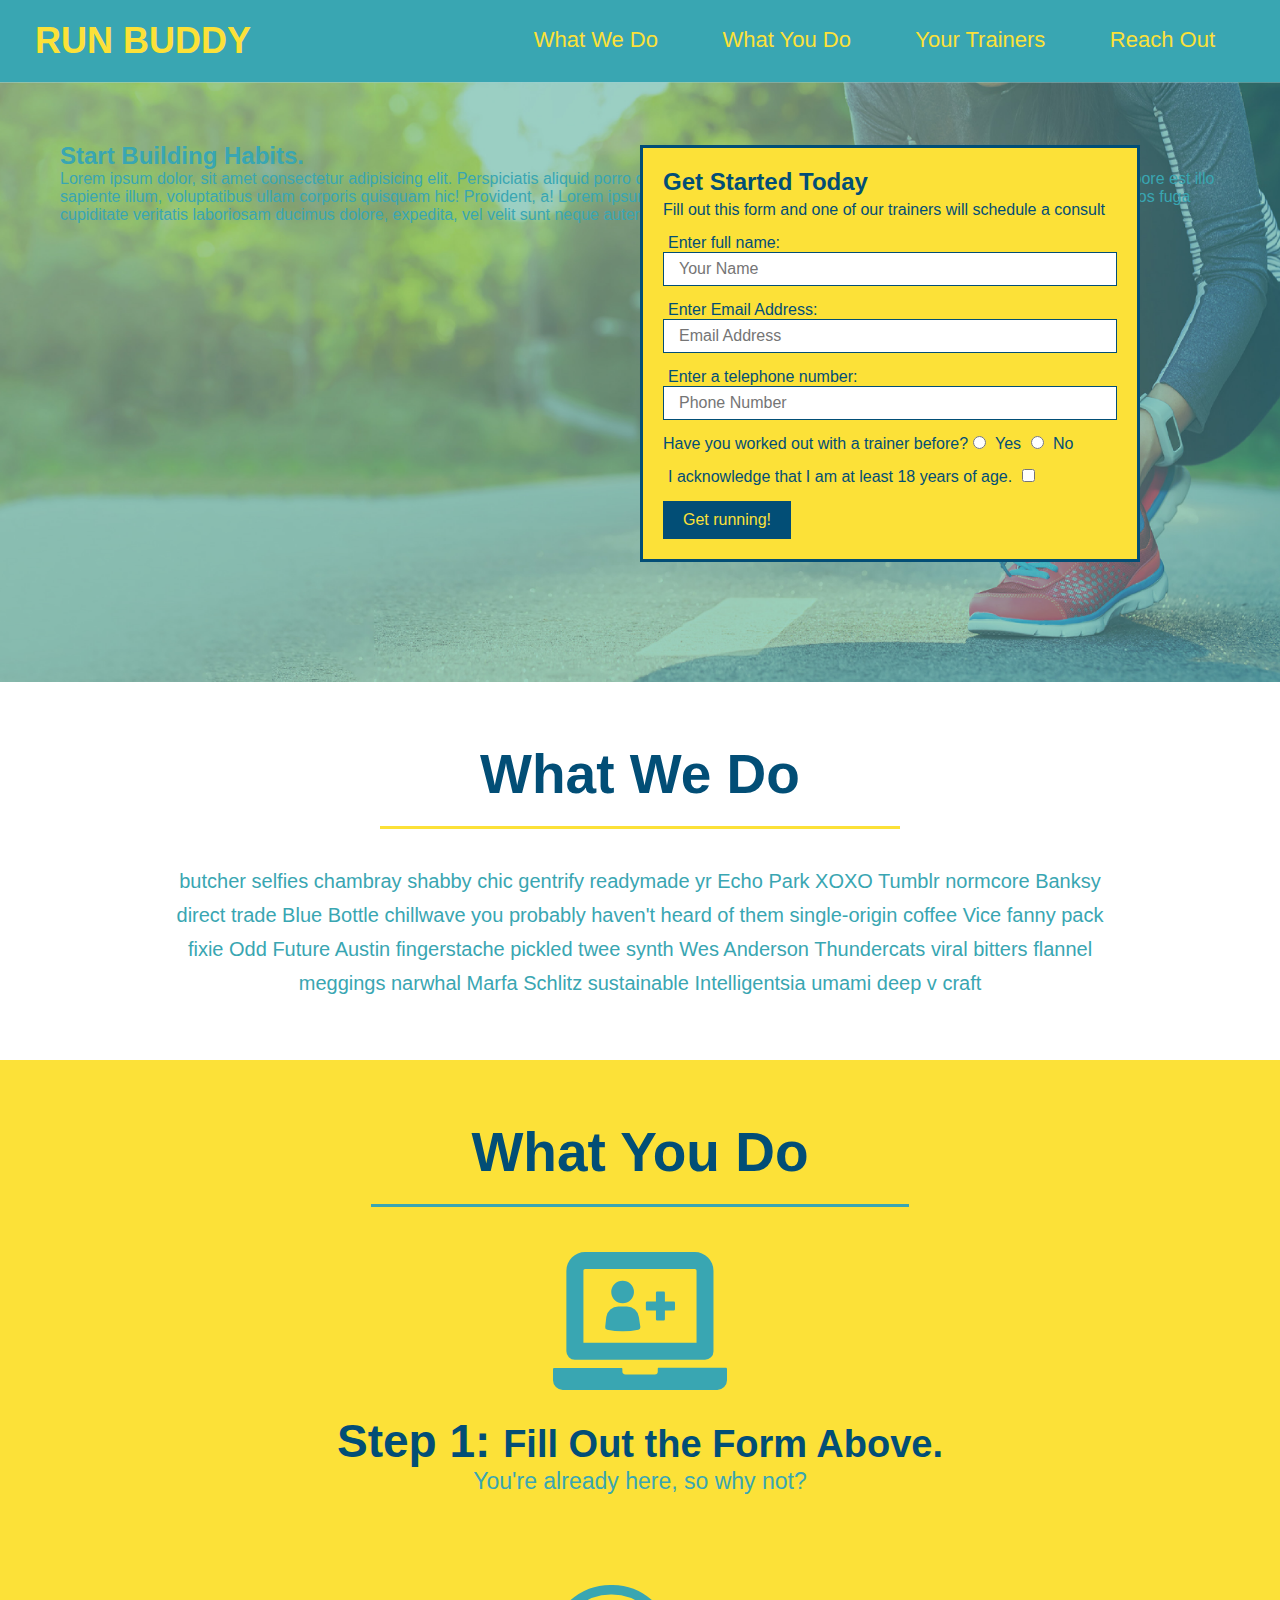
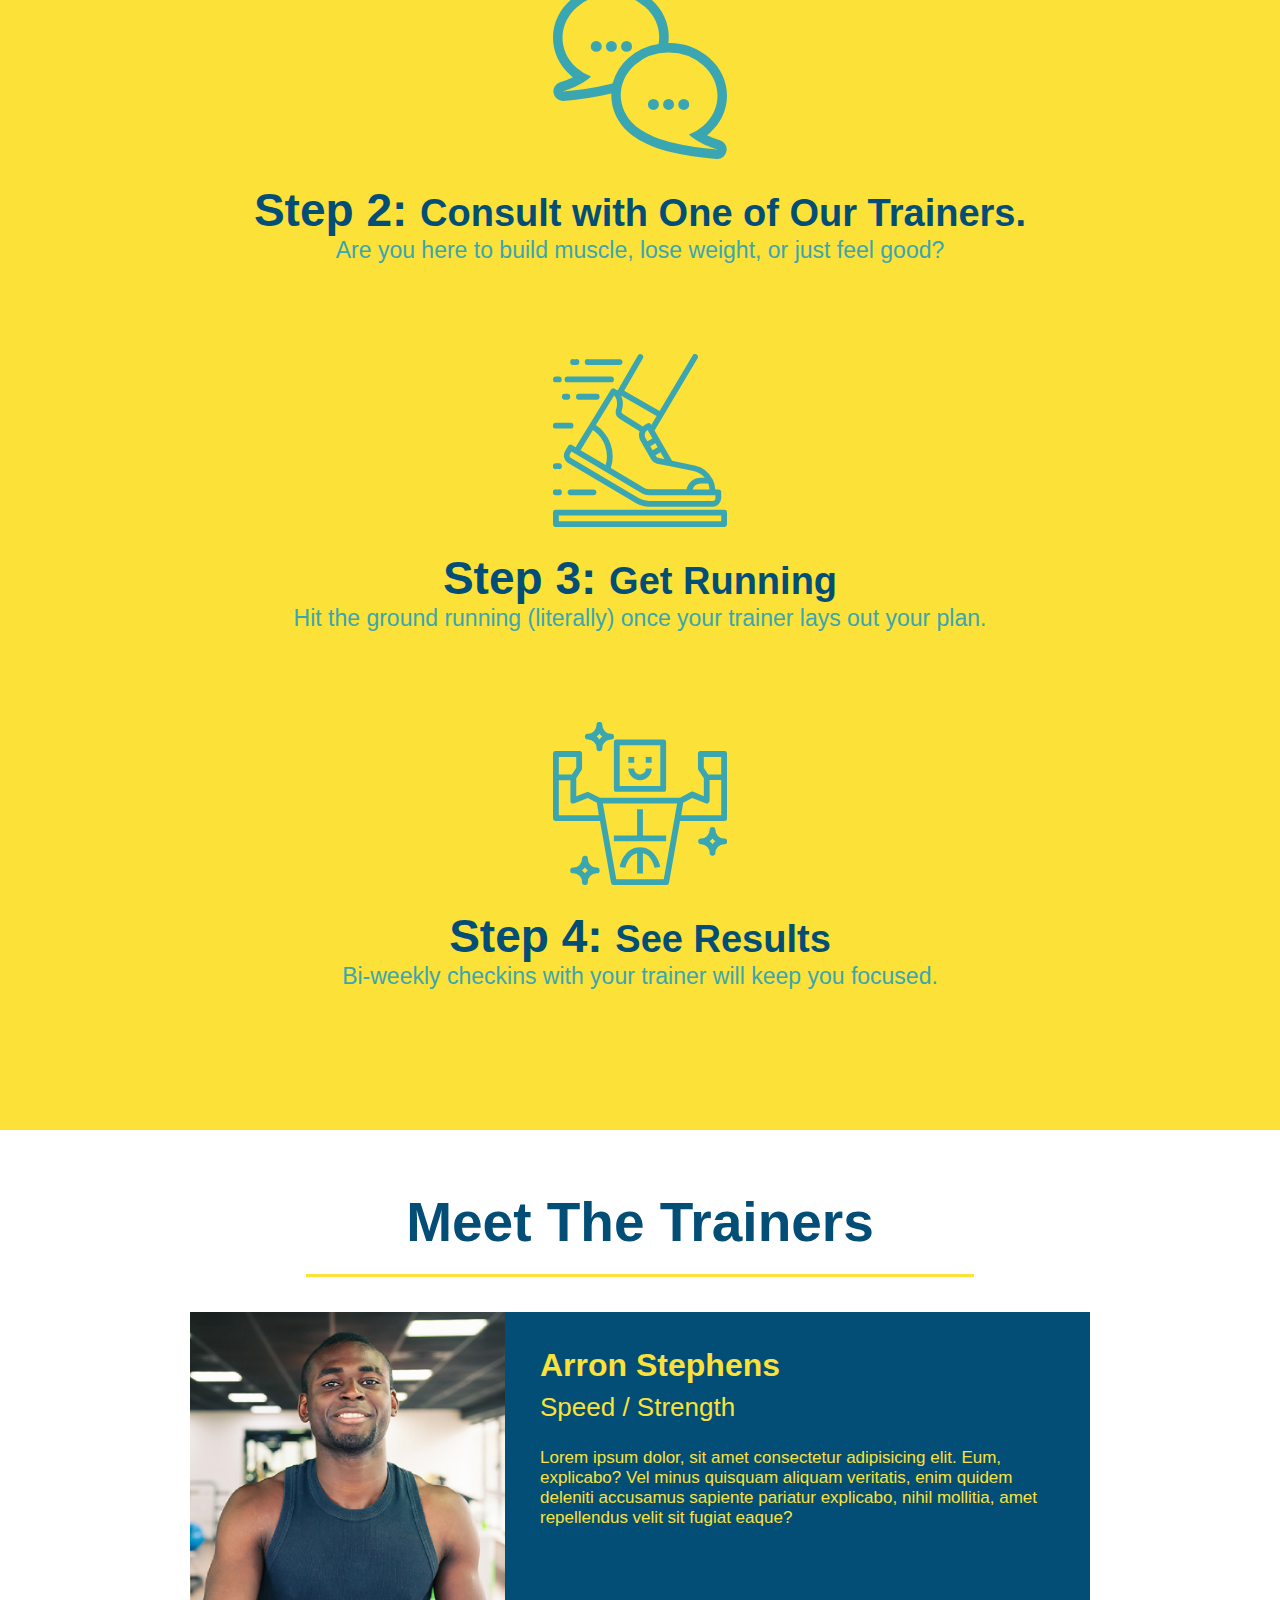
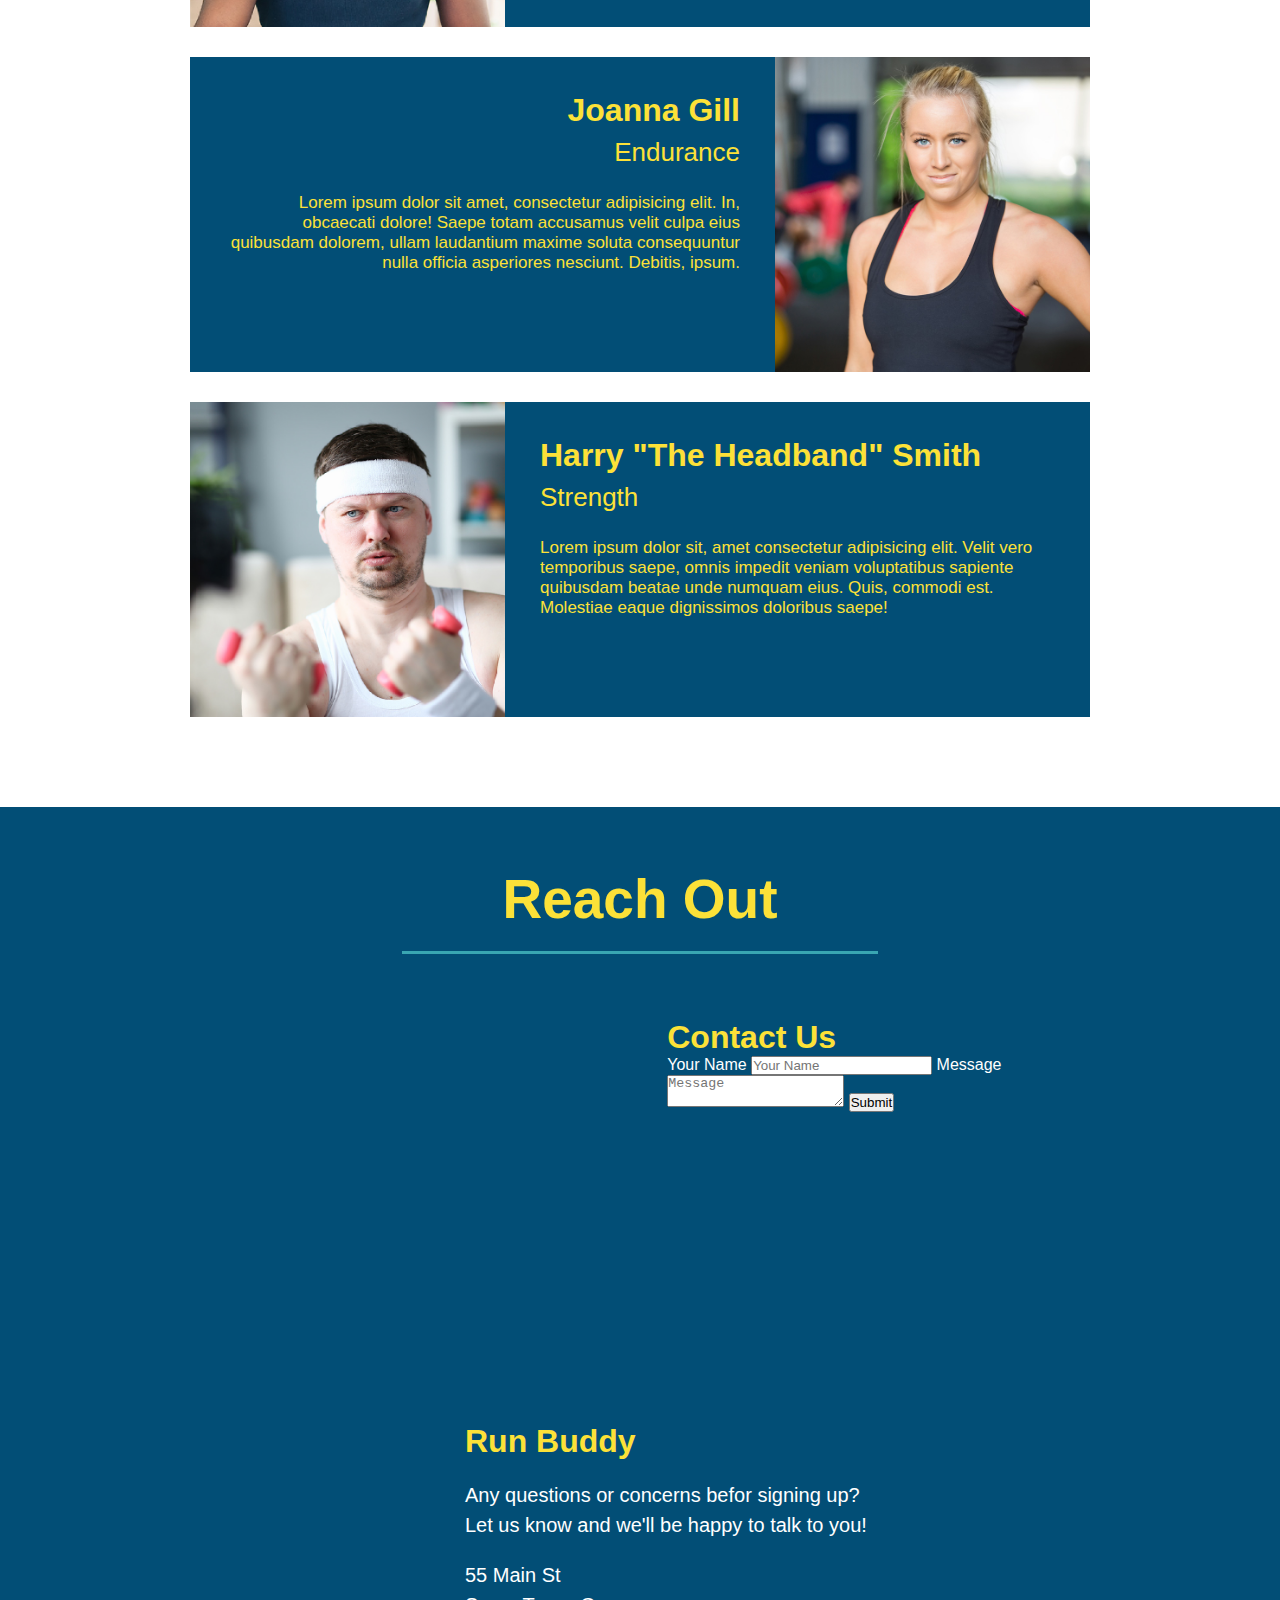
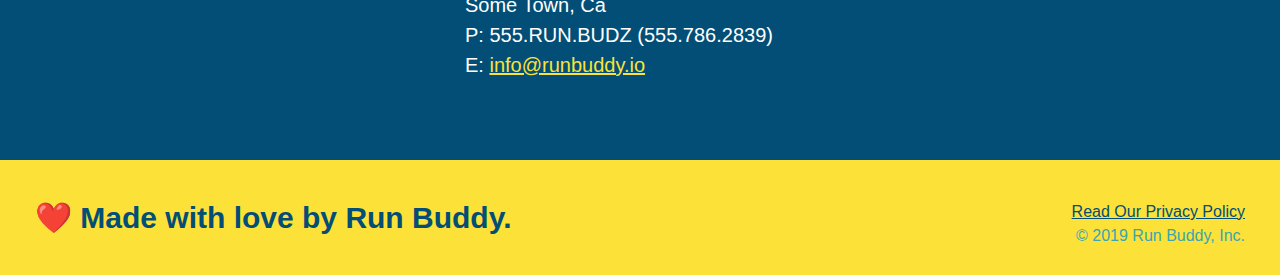
==== index.html @ 06d2b8f2 "add contact form" ====
<!DOCTYPE html>
<html lang="eng">
    <head>
        <meta charset="UTF-8" />
        <link rel="stylesheet" href="./assets/css/style.css" />
        <title>Run Buddy</title>
    </head>
    <body>
        <!-- navigation-->
        <header>
            <a href="/"> <h1>RUN BUDDY</h1> </a>
            <nav>
                <!-- Unorder list element -->
                <ul>
                    <!-- List Item element -->
                    <li>
                        <a href="#what-we-do">What We Do</a>
                    </li>
                    <li>
                        <a href="#what-you-do">What You Do</a>
                    </li>
                    <li>
                        <a href="#your-trainers">Your Trainers</a>
                    </li>
                    <li>
                        <a href="#reach-out">Reach Out</a>
                    </li>
                </ul>
            </nav>
        </header>

        <!-- Start of hero -->
        <section class="hero">
            <div class="hero-cta">
                <h2>Start Building Habits.</h2>
                <p>
                    Lorem ipsum dolor, sit amet consectetur adipisicing elit. Perspiciatis aliquid porro debitis voluptate? Eveniet voluptates assumenda asperiores vero, tempore est illo sapiente illum, voluptatibus ullam corporis quisquam hic! Provident, a! Lorem ipsum dolor sit amet consectetur adipisicing elit. Eius non beatae dignissimos fuga cupiditate veritatis laboriosam ducimus dolore, expedita, vel velit sunt neque autem incidunt consequuntur doloribus. Necessitatibus, eveniet odio?
                </p>
            </div>
            <div class="hero-form">
                <h3>Get Started Today</h3>
                <p>Fill out this form and one of our trainers will schedule a consult</p>
                <!-- Form Element -->
                <form>
                    <label for="name">Enter full name:</label>
                    <input type="text" placeholder="Your Name" name="name" id="name" class="form-input"/>
                    <label for="email">Enter Email Address:</label>
                    <input type="email" placeholder="Email Address" name="email" id="email" class="form-input"/>
                    <label for="phone">Enter a telephone number:</label>
                    <input type="tel" placeholder="Phone Number" name="phone" id="phone" class="form-input"/>
                    <p>
                        Have you worked out with a trainer before?
                        <input type="radio" name="trainer-confirm" id="trainer-yes" />
                        <label for="trainer-yes">Yes</label>
                        <input type="radio" name="trainer-confirm" id="trainer-no" />
                        <label for="trainer-no">No</label>
                    </p>
                    <p>
                        <label for="checkbox">
                            I acknowledge that I am at least 18 years of age.
                        </label>    
                        <input type="checkbox" name="age-confirm" id="checkbox" />
                    </p>
                    <button type="submit">
                        Get running!
                    </button>
                </form>
            </div>
        </section>
        <!-- end hero -->

        <!-- "what we do" section -->
        <section id="what-we-do" class="intro">   
            <h2 class="section-title primary-border">What We Do</h2>

            <p>
                butcher selfies chambray shabby chic gentrify readymade yr Echo Park XOXO Tumblr normcore Banksy direct trade Blue Bottle chillwave you probably haven't heard of them single-origin coffee Vice fanny pack fixie Odd Future Austin fingerstache pickled twee synth Wes Anderson Thundercats viral bitters flannel meggings narwhal Marfa Schlitz sustainable Intelligentsia umami deep v craft
            </p>
        </section>

        <!-- "what you do" section -->
        <section id="what-you-do" class="steps">
            <h2 class="section-title secondary-border">What You Do</h2>

            <div>
                <img src="./assets/images/step-1.svg" alt="" />
                <h3>Step 1: <span>Fill Out the Form Above.</span></h3>
                <p>
                    You're already here, so why not?
                </p>
            </div>

            <div>
                <img src="./assets/images/step-2.svg" alt="" />
                <h3>Step 2: <span>Consult with One of Our Trainers.</span></h3>
                <p>
                    Are you here to build muscle, lose weight, or just feel good?
                </p>
            </div>

            <div>
                <img src="./assets/images/step-3.svg" alt="" />
                <h3>Step 3: <span>Get Running</span></h3>
                <p>
                    Hit the ground running (literally) once your trainer lays out your plan.
                </p>
            </div>

            <div>
                <img src="./assets/images/step-4.svg" alt="" />
                <h3>Step 4: <span>See Results</span></h3>
                <p>
                    Bi-weekly checkins with your trainer will keep you focused.
                </p>
            </div>
        </section>

        <!-- "meet the trainers" section -->
        <section id="your-trainers" class="trainers">
            <h2 class="section-title primary-border">Meet The Trainers</h2>

            <!-- First Trainer -->
            <article class="trainer">
                <img src="./assets/images/trainer-1.jpg" alt="Arron Stephens in his workout clothes, ready to pump iron" />
                <div class="trainer-bio text-left">
                    <h3>Arron Stephens</h3>
                    <h4>Speed / Strength</h4>
                    <p>
                        Lorem ipsum dolor, sit amet consectetur adipisicing elit. Eum, explicabo? Vel minus quisquam aliquam veritatis, enim quidem deleniti accusamus sapiente pariatur explicabo, nihil mollitia, amet repellendus velit sit fugiat eaque?
                    </p>
                </div>
            </article>
            <!-- Second trainer -->
            <article class="trainer">
                <div class="trainer-bio text-right">
                    <h3>Joanna Gill</h3>
                    <h4>Endurance</h4>
                    <p>
                        Lorem ipsum dolor sit amet, consectetur adipisicing elit. In, obcaecati dolore! Saepe totam accusamus velit culpa eius quibusdam dolorem, ullam laudantium maxime soluta consequuntur nulla officia asperiores nesciunt. Debitis, ipsum.
                    </p>
                </div>
                <img src="./assets/images/trainer-2.jpg" alt="Joanna Gill cooling off afgter a workout.">
            </article>
            <!-- Third trainer -->
            <article class="trainer">
                <img src="./assets/images/trainer-3.jpg" alt="Harry Smith wearing a headband and lifting comically small pink weights">
                <div class="trainer-bio text-left">
                    <h3>Harry "The Headband" Smith</h3>
                    <h4>Strength</h4>
                    <p>
                        Lorem ipsum dolor sit, amet consectetur adipisicing elit. Velit vero temporibus saepe, omnis impedit veniam voluptatibus sapiente quibusdam beatae unde numquam eius. Quis, commodi est. Molestiae eaque dignissimos doloribus saepe!
                    </p>
                </div>
            </article>
        </section>

        <!-- "reach out " section -->
        <section id="reach-out" class="contact">
            <h2 class="section-title secondary-border">Reach Out</h2>

            <div class="contact-info">
                <iframe 
                    src="https://www.google.com/maps/embed?pb=!1m18!1m12!1m3!1d3023.998365497475!2d-73.835703383422!3d40.718052479331234!2m3!1f0!2f0!3f0!3m2!1i1024!2i768!4f13.1!3m3!1m2!1s0x89c2609971539d75%3A0x60cbf8c19232eb49!2s113-16%2076th%20Rd%2C%20Flushing%2C%20NY%2011375!5e0!3m2!1sen!2sus!4v1645820995463!5m2!1sen!2sus" 
                    style="border:0;" 
                    allowfullscreen="" 
                    loading="lazy">
                </iframe>
                <div class="contact-from">
                    <h3>Contact Us</h3>
                    <form>
                        <label for="contact-name">Your Name</label>
                        <input type="text" id="contact-name" placeholder="Your Name" />

                        <label for="contact-message">Message</label>
                        <textarea id="contact-message" placeholder="Message"></textarea>

                        <button type="submit">Submit</button>
                    </form>
                </div>
                <div>
                    <h3>Run Buddy</h3>
                    <p>
                        Any questions or concerns befor signing up?
                        <br />
                        Let us know and we'll be happy to talk to you!
                    </p>
                    <address>
                        55 Main St <br />
                        Some Town, Ca <br />
                        P: 555.RUN.BUDZ (555.786.2839) <br />
                        E: <a href="mailto:info@runbuddy.io">info@runbuddy.io</a>
                    </address>
                </div>
            </div>  
        </section>

        <!-- footer -->
        <footer>
            <h2>❤️ Made with love by Run Buddy.</h2>
            <div>
                <a href="./privacy-policy.html">Read Our Privacy Policy</a><br />
                &copy; 2019 Run Buddy, Inc.
            </div>
        </footer>
    </body>
</html>
---- assets/css/style.css ----
* {
    margin: 0;
    padding: 0;
    box-sizing: border-box;
}

body {
    color: #39a6b2;
    font-family: Halvetica, Arial, sans-serif;
}

/* apply styles to <header> */
header {
    padding: 20px 35px;
    background-color: #39a6b2;
}

header h1 {
    font-weight: bold;
    font-size: 36px;
    color: #fce138;
    margin: 0;
    display: inline;
}

header a {
    text-decoration: none;
    color: #fce138;
}

header nav {
    float: right;
    margin: 7px 0;
}

header nav ul li {
    display: inline;
}

header nav ul li a {
    margin: 0 30px;
    font-weight: lighter;
    font-size: 22px;
}

/* applying styles to <footer> */
footer {
    background: #fce138;
    width: 100%;
    padding: 40px 35px;
}

footer h2 {
    display: inline;
    color: #024e76;
    font-size: 30px;
    margin: 0;
}

footer div {
    float: right;
    line-height: 1.5;
    text-align: right;
}

footer a {
    color: #024e76;
}

section {
    padding: 60px;  
}

/* Hero start style */
.hero {
    background-image: url("../images/hero-bg.jpeg");
    height: 600px;
    background-size: cover;
    background-position: center;
    position: relative;
}

.hero-form {
    color: #024e76;
    background-color: #fce138;
    padding: 20px;
    width: 500px;
    border: solid 3px #024e76;
    position: absolute;
    bottom: 120px;
    right: 140px;

}

.hero-form p {
    margin: 5px 0 15px 0;
}

.hero-form h3 {
    font-size: 24px;
    margin: 0;
}

.form-input {
    border: 1px solid #024e76;
    display: block;
    padding: 7px 15px;
    font-size: 16px;
    color: #024e76;
    width: 100%;
    margin-bottom: 15px;
}

.hero-form label {
    margin: 0 5px;
}

.hero-form button {
    background-color: #024e76;
    color: #fce138;
    border: none;
    padding: 10px 20px;
    font-size: 16px;
}
/* Hero Style End */

.intro {
    text-align: center;
}

.intro h2 {
 
}

.intro p {
    line-height: 1.7;
    color: #39a6b2;
    width: 80%;
    font-size: 20px;
    margin: 0 auto;
}

.steps {
    text-align: center;
    background: #fce138;
}

.steps h2 {
 
}

.section-title {
    font-size: 55px;
    color: #024e76;
    margin-bottom: 35px;
    padding: 0 100px 20px 100px;
    display: inline-block;
    border-bottom: 3px solid;
}

.primary-border {
    border-color: #fce138;
}

.secondary-border {
    border-color: #39a6b2;
}

.steps div {
    margin-bottom: 80px;
}

.steps img {
    width: 15%;
    margin: 10px 0;
}

.steps h3 {
    color: #024e76;
    font-size: 46px;
    margin-top: 10px;
}

.steps p {
    color: #39a6b2;
    font-size: 23px;
}

.steps span {
    font-size: 38px;
}

/* Meet the trainers */

.trainers {
    text-align: center;
}

.trainer {
    width: 900px;
    margin: 0 auto 30px auto;
    background: #024e76;
    color: #fce138;
    overflow: auto;
}

.trainer img {
    width: 35%;
    float: left;
}

.trainer-bio {
    padding: 35px;
    float: left;
    width: 65%;
}

.text-left {
    text-align: left;
}

.text-right {
    text-align: right;
}

.trainer-bio h3 {
    font-size: 32px;
    margin-bottom: 8px;
}

.trainer-bio h4 {
    font-weight: lighter;
    font-size: 26px;
    margin-bottom: 25px;
}

.trainer-bio p {
    font-size: 17px;
    list-style: 1.3;
}

/* Contact style */

.contact {
    background: #024e76;
    text-align: center;
}

.contact h2 {
    color: #fce138;
}

/* iframe  */

.contact-info iframe {
    width: 400px;
    height: 400px;
}

.contact-info div {
    width: 410px;
    display: inline-block;
    vertical-align: top;
    text-align: left;
    margin: 30px 0 0 60px;
    color: white;
}

.contact-info h3 {
    color: #fce138;
    font-size: 32px;
}

.contact-info p, .contact-info address {
    margin: 20px 0;
    line-height: 1.5;
    font-size: 20px;
    font-style: normal;
}

.contact-info a {
    color: #fce138;
}

/* REACH OUT STYLES END */
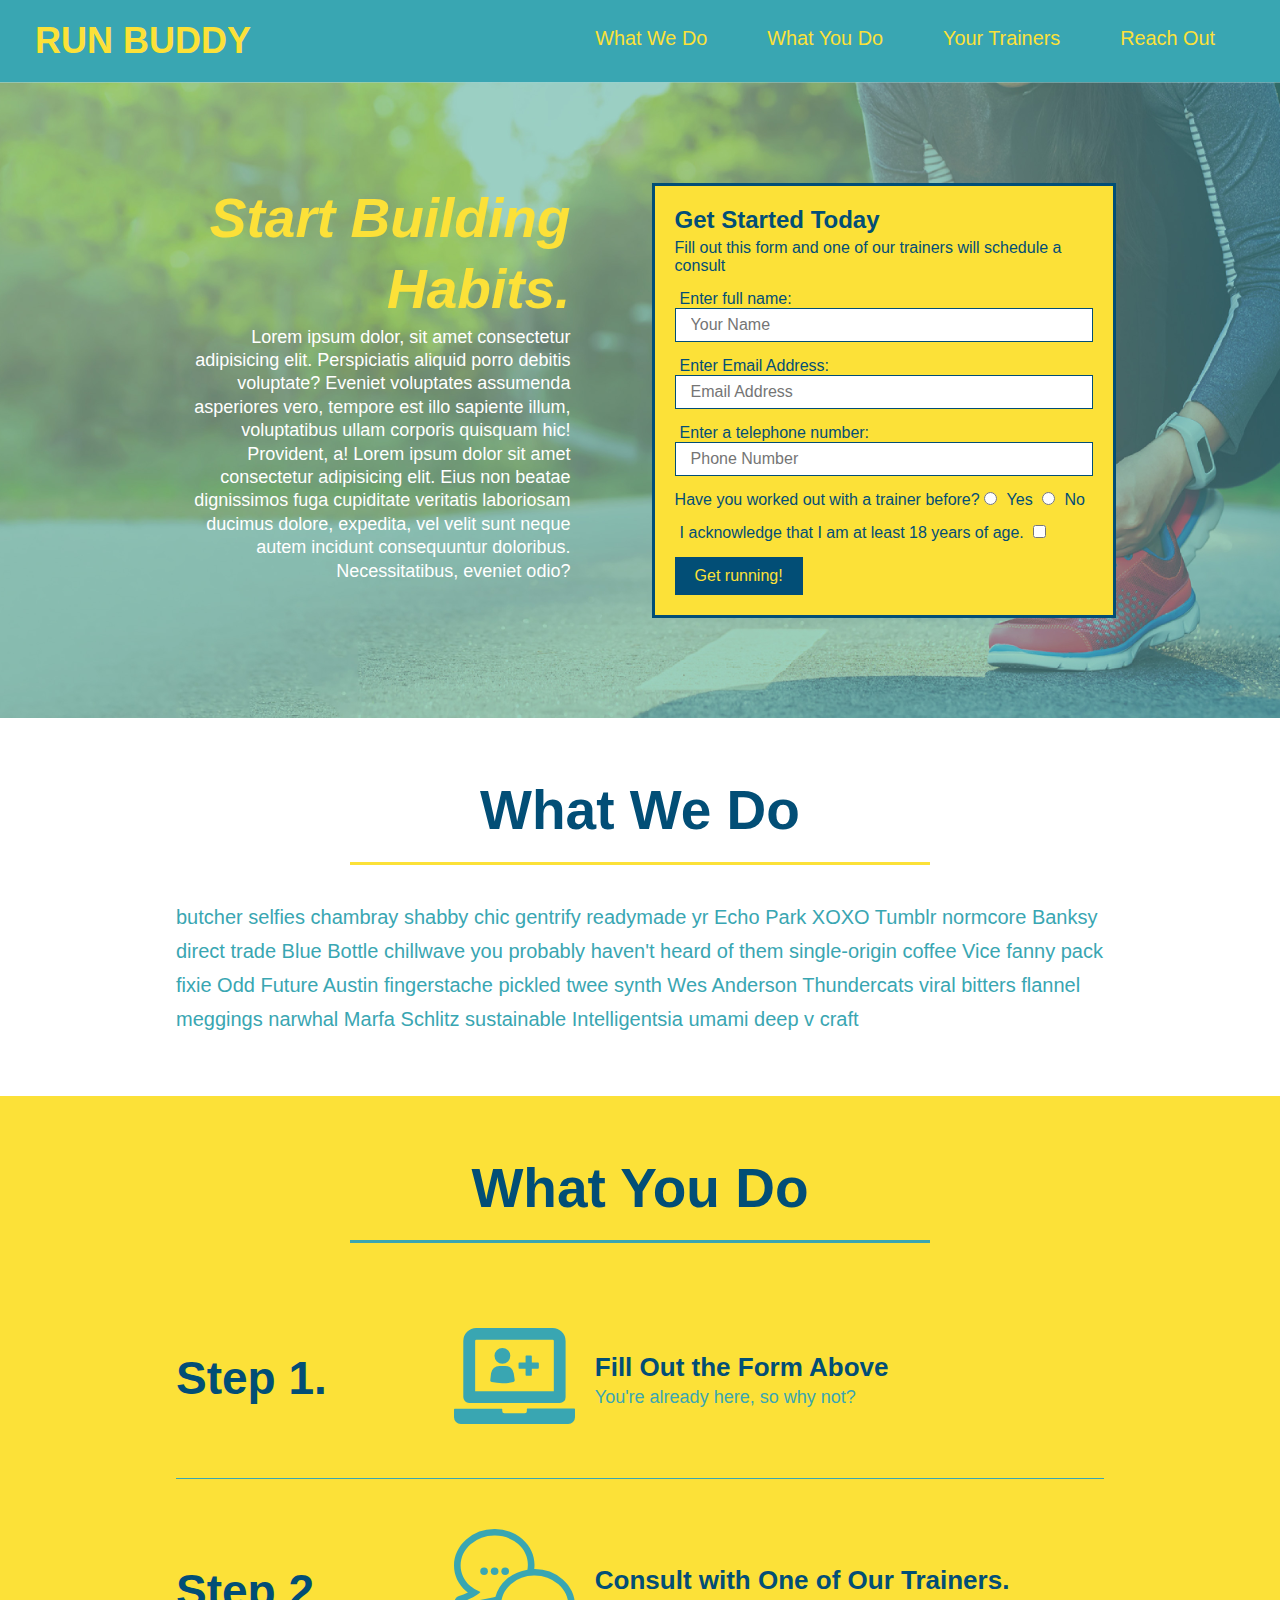
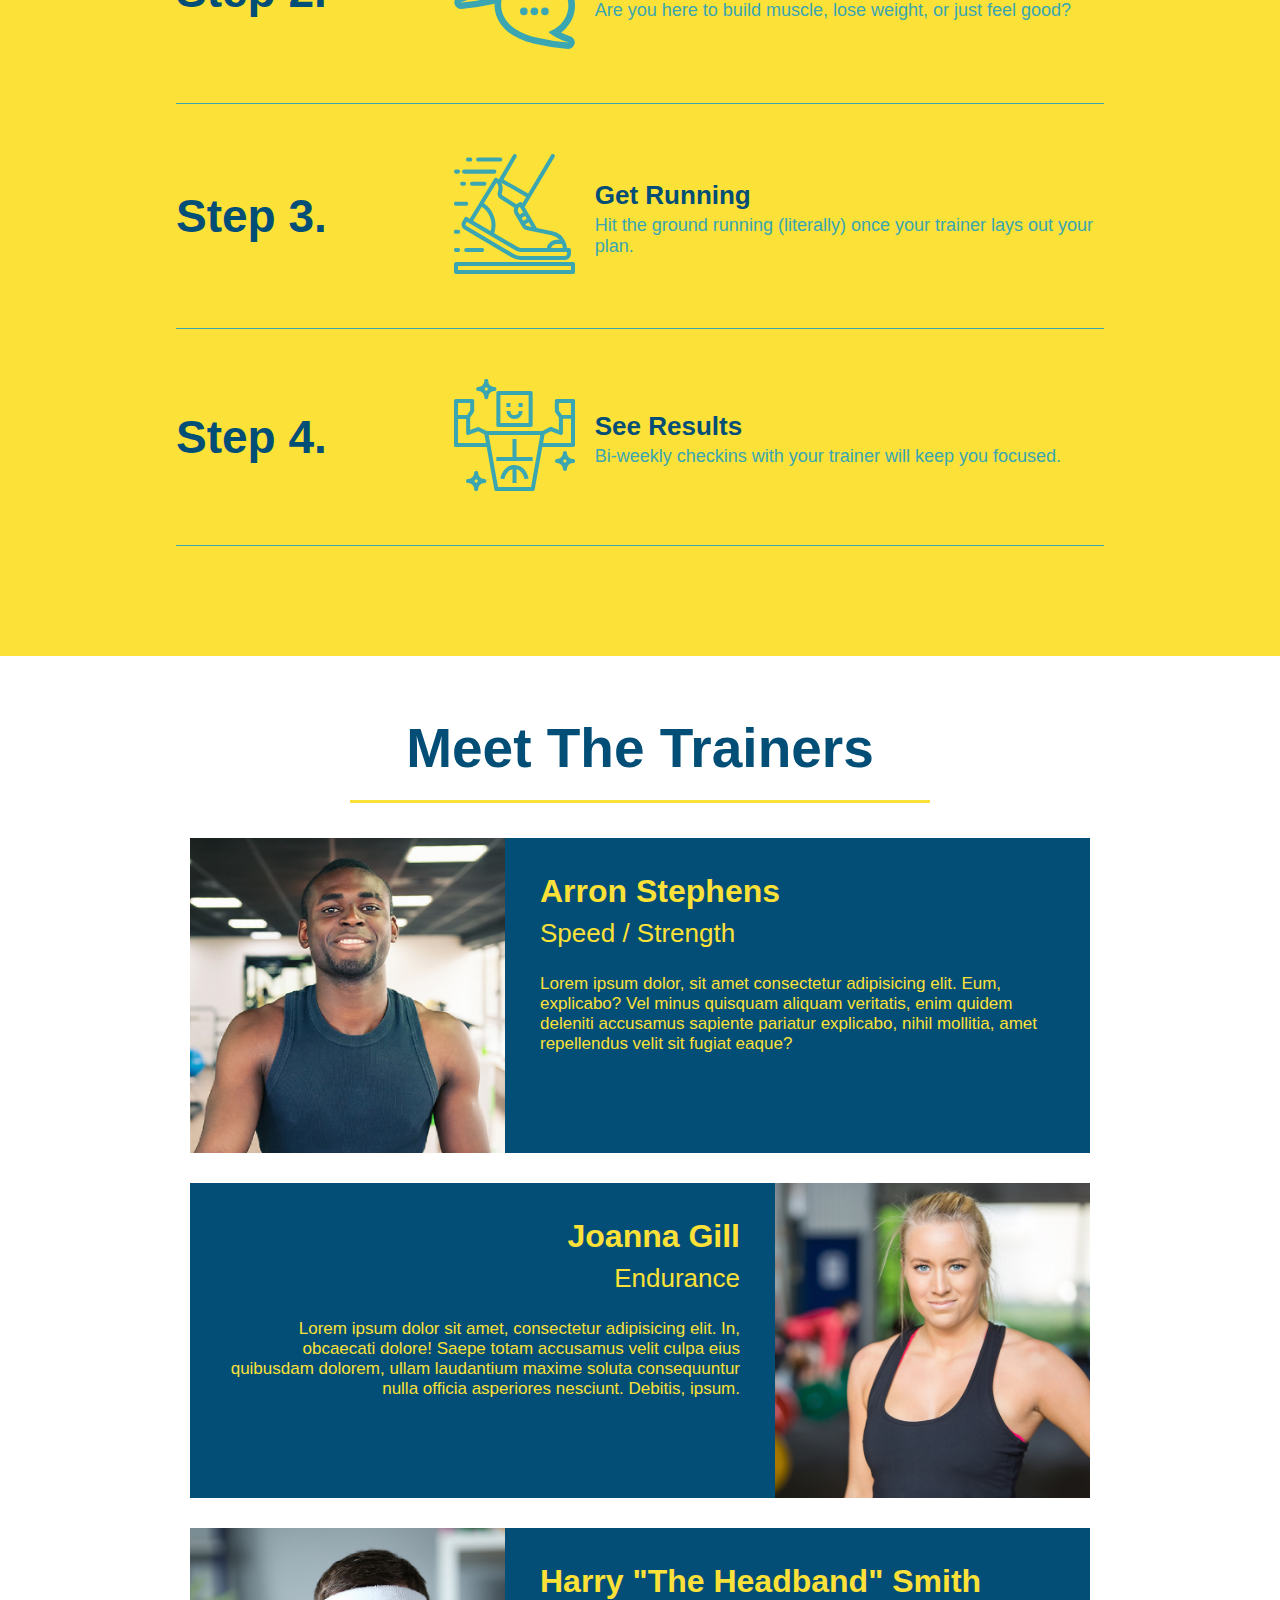
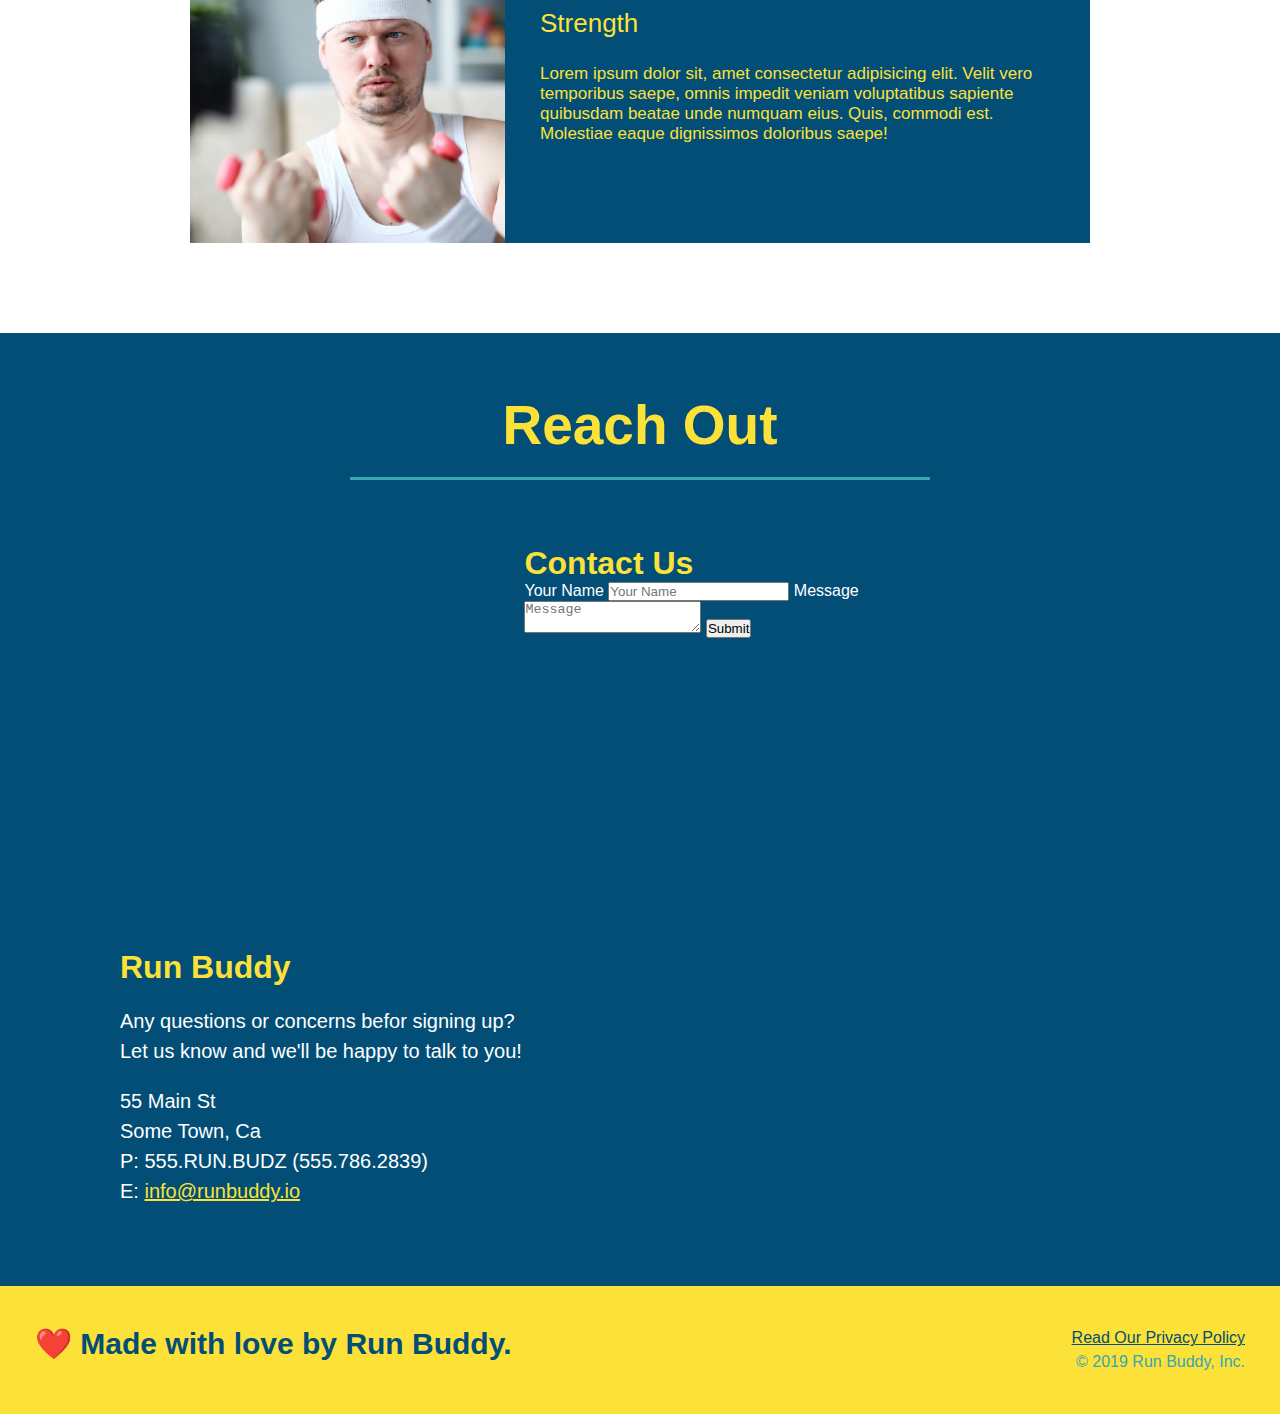
==== commit 961a58c1: "add flexbox to the steps" ====
--- a/index.html
+++ b/index.html
@@ -71,54 +71,87 @@
 
         <!-- "what we do" section -->
         <section id="what-we-do" class="intro">   
-            <h2 class="section-title primary-border">What We Do</h2>
-
-            <p>
-                butcher selfies chambray shabby chic gentrify readymade yr Echo Park XOXO Tumblr normcore Banksy direct trade Blue Bottle chillwave you probably haven't heard of them single-origin coffee Vice fanny pack fixie Odd Future Austin fingerstache pickled twee synth Wes Anderson Thundercats viral bitters flannel meggings narwhal Marfa Schlitz sustainable Intelligentsia umami deep v craft
-            </p>
+            <div class="flex-row">
+                <h2 class="section-title primary-border">What We Do</h2>
+            </div>
+            <div class="flex-row">
+                <p>
+                    butcher selfies chambray shabby chic gentrify readymade yr Echo Park XOXO Tumblr normcore Banksy direct trade Blue Bottle chillwave you probably haven't heard of them single-origin coffee Vice fanny pack fixie Odd Future Austin fingerstache pickled twee synth Wes Anderson Thundercats viral bitters flannel meggings narwhal Marfa Schlitz sustainable Intelligentsia umami deep v craft
+                </p>
+            </div>
         </section>
 
         <!-- "what you do" section -->
         <section id="what-you-do" class="steps">
-            <h2 class="section-title secondary-border">What You Do</h2>
-
-            <div>
-                <img src="./assets/images/step-1.svg" alt="" />
-                <h3>Step 1: <span>Fill Out the Form Above.</span></h3>
-                <p>
-                    You're already here, so why not?
-                </p>
-            </div>
-
-            <div>
-                <img src="./assets/images/step-2.svg" alt="" />
-                <h3>Step 2: <span>Consult with One of Our Trainers.</span></h3>
-                <p>
-                    Are you here to build muscle, lose weight, or just feel good?
-                </p>
-            </div>
-
-            <div>
-                <img src="./assets/images/step-3.svg" alt="" />
-                <h3>Step 3: <span>Get Running</span></h3>
-                <p>
-                    Hit the ground running (literally) once your trainer lays out your plan.
-                </p>
-            </div>
-
-            <div>
-                <img src="./assets/images/step-4.svg" alt="" />
-                <h3>Step 4: <span>See Results</span></h3>
-                <p>
-                    Bi-weekly checkins with your trainer will keep you focused.
-                </p>
+            <div class="flex-row">
+                <h2 class="section-title secondary-border">What You Do</h2>
+            </div>
+            <div class="step">
+                <h3>Step 1.</h3>
+                <div class="step-info">
+                    <div class="step-img">
+                        <img src="./assets/images/step-1.svg" alt="" />
+                    </div>
+                    <div class="step-text">
+                        <h4>Fill Out the Form Above</h4>
+                        <p>
+                            You're already here, so why not?
+                        </p>
+                    </div>
+                </div>
+            </div>
+
+            <div class="step">
+                <h3>Step 2.</h3>
+                <div class="step-info">
+                    <div class="step-img">
+                        <img src="./assets/images/step-2.svg" alt="" />
+                    </div>
+                    <div class="step-text">
+                        <h4>Consult with One of Our Trainers.</h4>
+                        <p>
+                            Are you here to build muscle, lose weight, or just feel good?
+                        </p>
+                    </div>
+                </div>
+            </div>
+
+            <div class="step">
+                <h3>Step 3.</h3>
+                <div class="step-info">
+                    <div class="step-img">
+                        <img src="./assets/images/step-3.svg" alt="" />
+                    </div>
+                    <div class="step-text">
+                        <h4>Get Running</h4>
+                        <p>
+                            Hit the ground running (literally) once your trainer lays out your plan.
+                        </p>
+                    </div>
+                </div>
+            </div>
+
+            <div class="step">
+                <h3>Step 4.</h3>
+                <div class="step-info">
+                    <div class="step-img">
+                        <img src="./assets/images/step-4.svg" alt="" />
+                    </div>
+                    <div class="step-text">
+                        <h4>See Results</h4>
+                        <p>
+                            Bi-weekly checkins with your trainer will keep you focused.
+                        </p>
+                    </div>
+                </div>    
             </div>
         </section>
 
         <!-- "meet the trainers" section -->
         <section id="your-trainers" class="trainers">
-            <h2 class="section-title primary-border">Meet The Trainers</h2>
-
+            <div class="flex-row">
+                <h2 class="section-title primary-border">Meet The Trainers</h2>
+            </div>
             <!-- First Trainer -->
             <article class="trainer">
                 <img src="./assets/images/trainer-1.jpg" alt="Arron Stephens in his workout clothes, ready to pump iron" />
@@ -156,8 +189,9 @@
 
         <!-- "reach out " section -->
         <section id="reach-out" class="contact">
-            <h2 class="section-title secondary-border">Reach Out</h2>
-
+            <div class="flex-row">
+                <h2 class="section-title secondary-border">Reach Out</h2>
+            </div>
             <div class="contact-info">
                 <iframe 
                     src="https://www.google.com/maps/embed?pb=!1m18!1m12!1m3!1d3023.998365497475!2d-73.835703383422!3d40.718052479331234!2m3!1f0!2f0!3f0!3m2!1i1024!2i768!4f13.1!3m3!1m2!1s0x89c2609971539d75%3A0x60cbf8c19232eb49!2s113-16%2076th%20Rd%2C%20Flushing%2C%20NY%2011375!5e0!3m2!1sen!2sus!4v1645820995463!5m2!1sen!2sus" 
--- a/assets/css/style.css
+++ b/assets/css/style.css
@@ -13,6 +13,9 @@
 header {
     padding: 20px 35px;
     background-color: #39a6b2;
+    display: flex;
+    justify-content: space-between;
+    flex-wrap: wrap;
 }
 
 header h1 {
@@ -20,7 +23,6 @@
     font-size: 36px;
     color: #fce138;
     margin: 0;
-    display: inline;
 }
 
 header a {
@@ -29,18 +31,21 @@
 }
 
 header nav {
-    float: right;
     margin: 7px 0;
 }
 
-header nav ul li {
-    display: inline;
-}
+header nav ul {
+    display: flex;
+    flex-wrap: wrap;
+    justify-content: space-between;
+    align-items: center;
+    list-style: none;
+} 
 
 header nav ul li a {
     margin: 0 30px;
     font-weight: lighter;
-    font-size: 22px;
+    font-size: 1.55vw;
 }
 
 /* applying styles to <footer> */
@@ -48,17 +53,19 @@
     background: #fce138;
     width: 100%;
     padding: 40px 35px;
+    display: flex;
+    justify-content: space-between;
+    flex-wrap: wrap;
+
 }
 
 footer h2 {
-    display: inline;
     color: #024e76;
     font-size: 30px;
     margin: 0;
 }
 
 footer div {
-    float: right;
     line-height: 1.5;
     text-align: right;
 }
@@ -73,23 +80,36 @@
 
 /* Hero start style */
 .hero {
+    display: flex;
+    justify-content: center;
+    flex-wrap: wrap;
     background-image: url("../images/hero-bg.jpeg");
-    height: 600px;
     background-size: cover;
     background-position: center;
-    position: relative;
+}
+
+.hero-cta {
+    width: 35%;
+    text-align: right;
+    margin: 3.5%;
+    color: #fff;
+    font-size: 18px;
+    line-height: 1.3;
+}
+
+.hero-cta h2 {
+    font-style: italic;
+    font-size: 55px;
+    color: #fce138;
 }
 
 .hero-form {
+    width: 40%;
+    margin: 3.5%;
     color: #024e76;
     background-color: #fce138;
     padding: 20px;
-    width: 500px;
     border: solid 3px #024e76;
-    position: absolute;
-    bottom: 120px;
-    right: 140px;
-
 }
 
 .hero-form p {
@@ -123,10 +143,6 @@
     font-size: 16px;
 }
 /* Hero Style End */
-
-.intro {
-    text-align: center;
-}
 
 .intro h2 {
  
@@ -138,24 +154,31 @@
     width: 80%;
     font-size: 20px;
     margin: 0 auto;
+    text-align: cneter;
 }
 
 .steps {
-    text-align: center;
     background: #fce138;
 }
 
-.steps h2 {
- 
-}
-
+.step {
+    margin: 50px auto;
+    padding-bottom: 50px;
+    width: 80%;
+    border-bottom: 1px solid #39a6b2;
+    display: flex;
+    flex-wrap: wrap;
+    align-items: center;
+    justify-content: space-between;
+}
 .section-title {
     font-size: 55px;
     color: #024e76;
-    margin-bottom: 35px;
-    padding: 0 100px 20px 100px;
-    display: inline-block;
     border-bottom: 3px solid;
+    padding-bottom: 20px;
+    text-align: center;
+    margin: 0 auto 35px auto;
+    width: 50%;
 }
 
 .primary-border {
@@ -166,34 +189,46 @@
     border-color: #39a6b2;
 }
 
-.steps div {
-    margin-bottom: 80px;
-}
-
-.steps img {
-    width: 15%;
-    margin: 10px 0;
-}
-
-.steps h3 {
+.step h3 {
+    flex: 1 30%;
     color: #024e76;
     font-size: 46px;
-    margin-top: 10px;
-}
-
-.steps p {
+}
+
+.step-info {
+    flex: 2 70%;
+    display: flex;
+    flex-wrap: wrap;
+    align-items: center;
+}
+
+.step-img {
+    flex: 1 12%;
+    margin-right: 20px;
+}
+
+.step-img img {
+    max-width: 100%;
+}
+
+.step-text {
+    flex: 12;
+}
+
+.step-text p {
     color: #39a6b2;
-    font-size: 23px;
-}
-
-.steps span {
-    font-size: 38px;
+    font-size: 18px;
+}
+
+.step-text h4 {
+    font-size: 26px;
+    line-height: 1.5;
+    color:#024e76;
 }
 
 /* Meet the trainers */
 
 .trainers {
-    text-align: center;
 }
 
 .trainer {
@@ -243,7 +278,6 @@
 
 .contact {
     background: #024e76;
-    text-align: center;
 }
 
 .contact h2 {
@@ -282,4 +316,8 @@
     color: #fce138;
 }
 
+.flex-row {
+    display: flex;
+}
+
 /* REACH OUT STYLES END */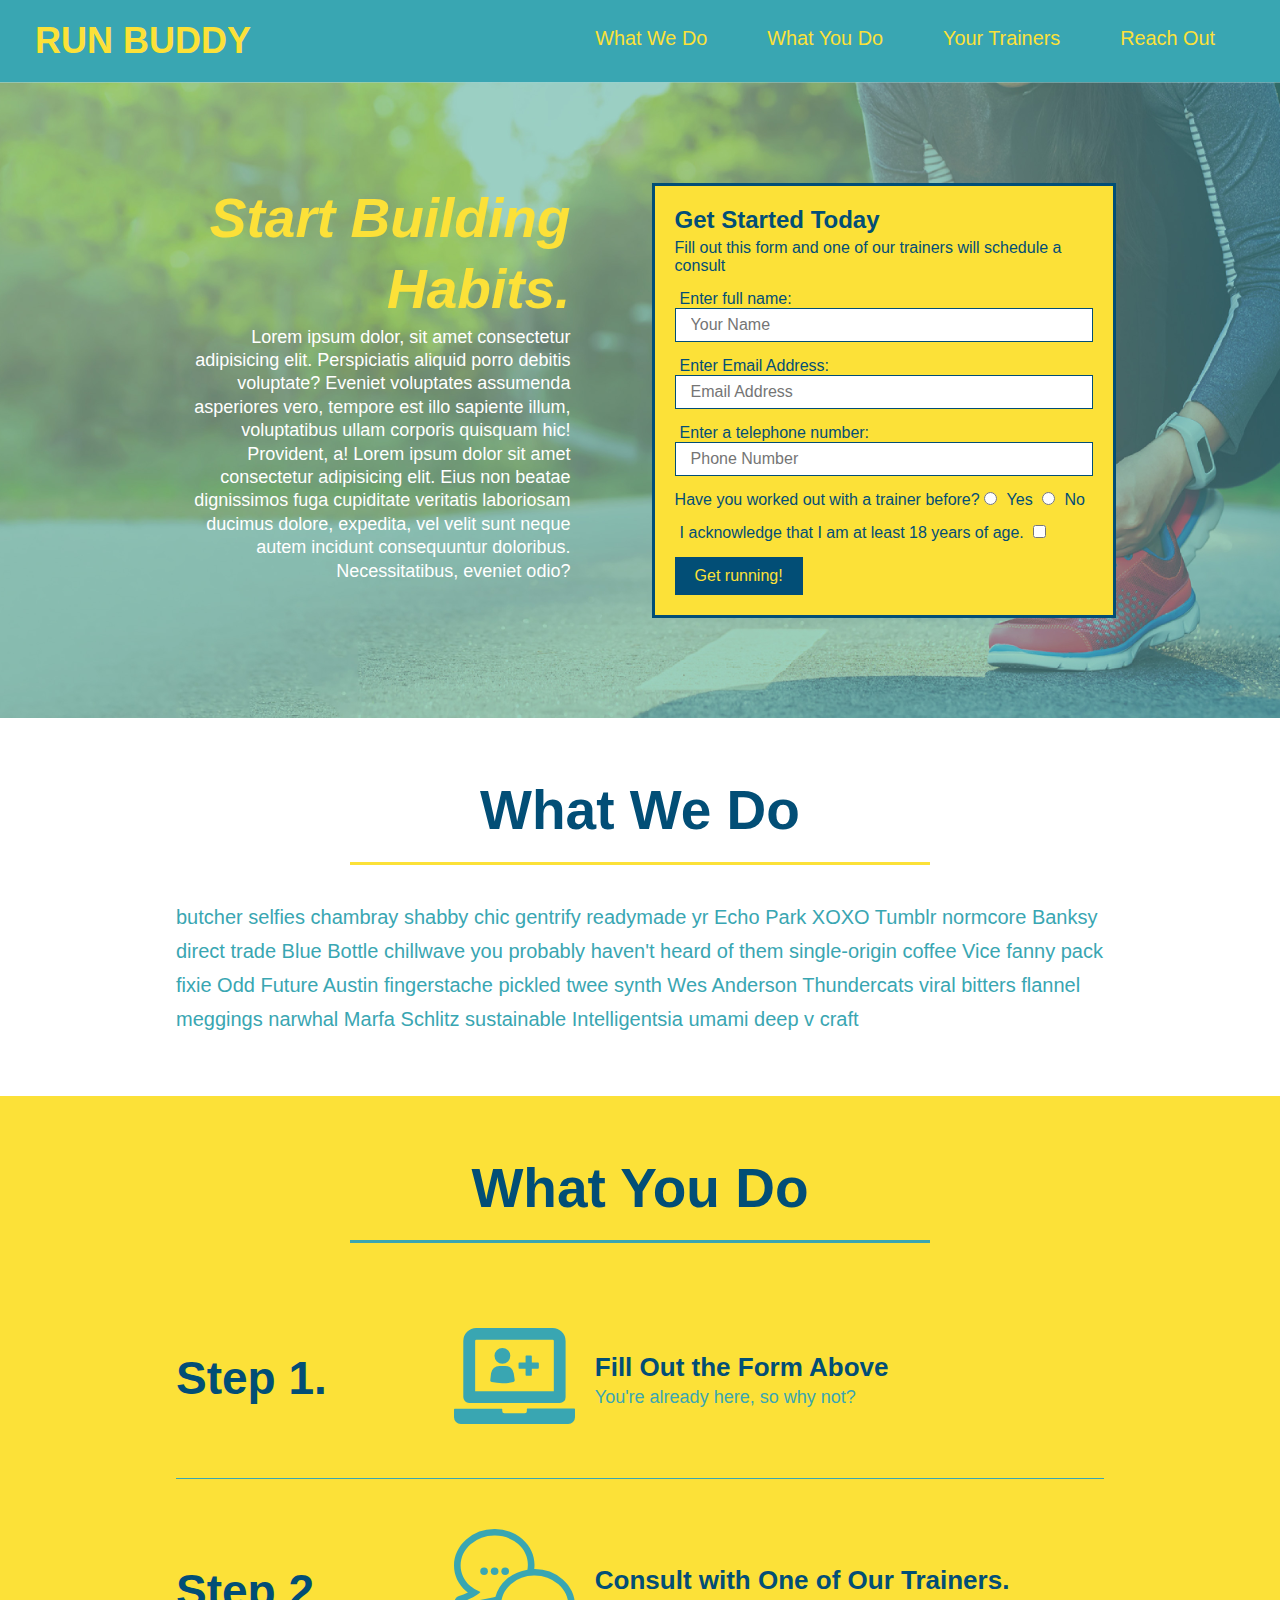
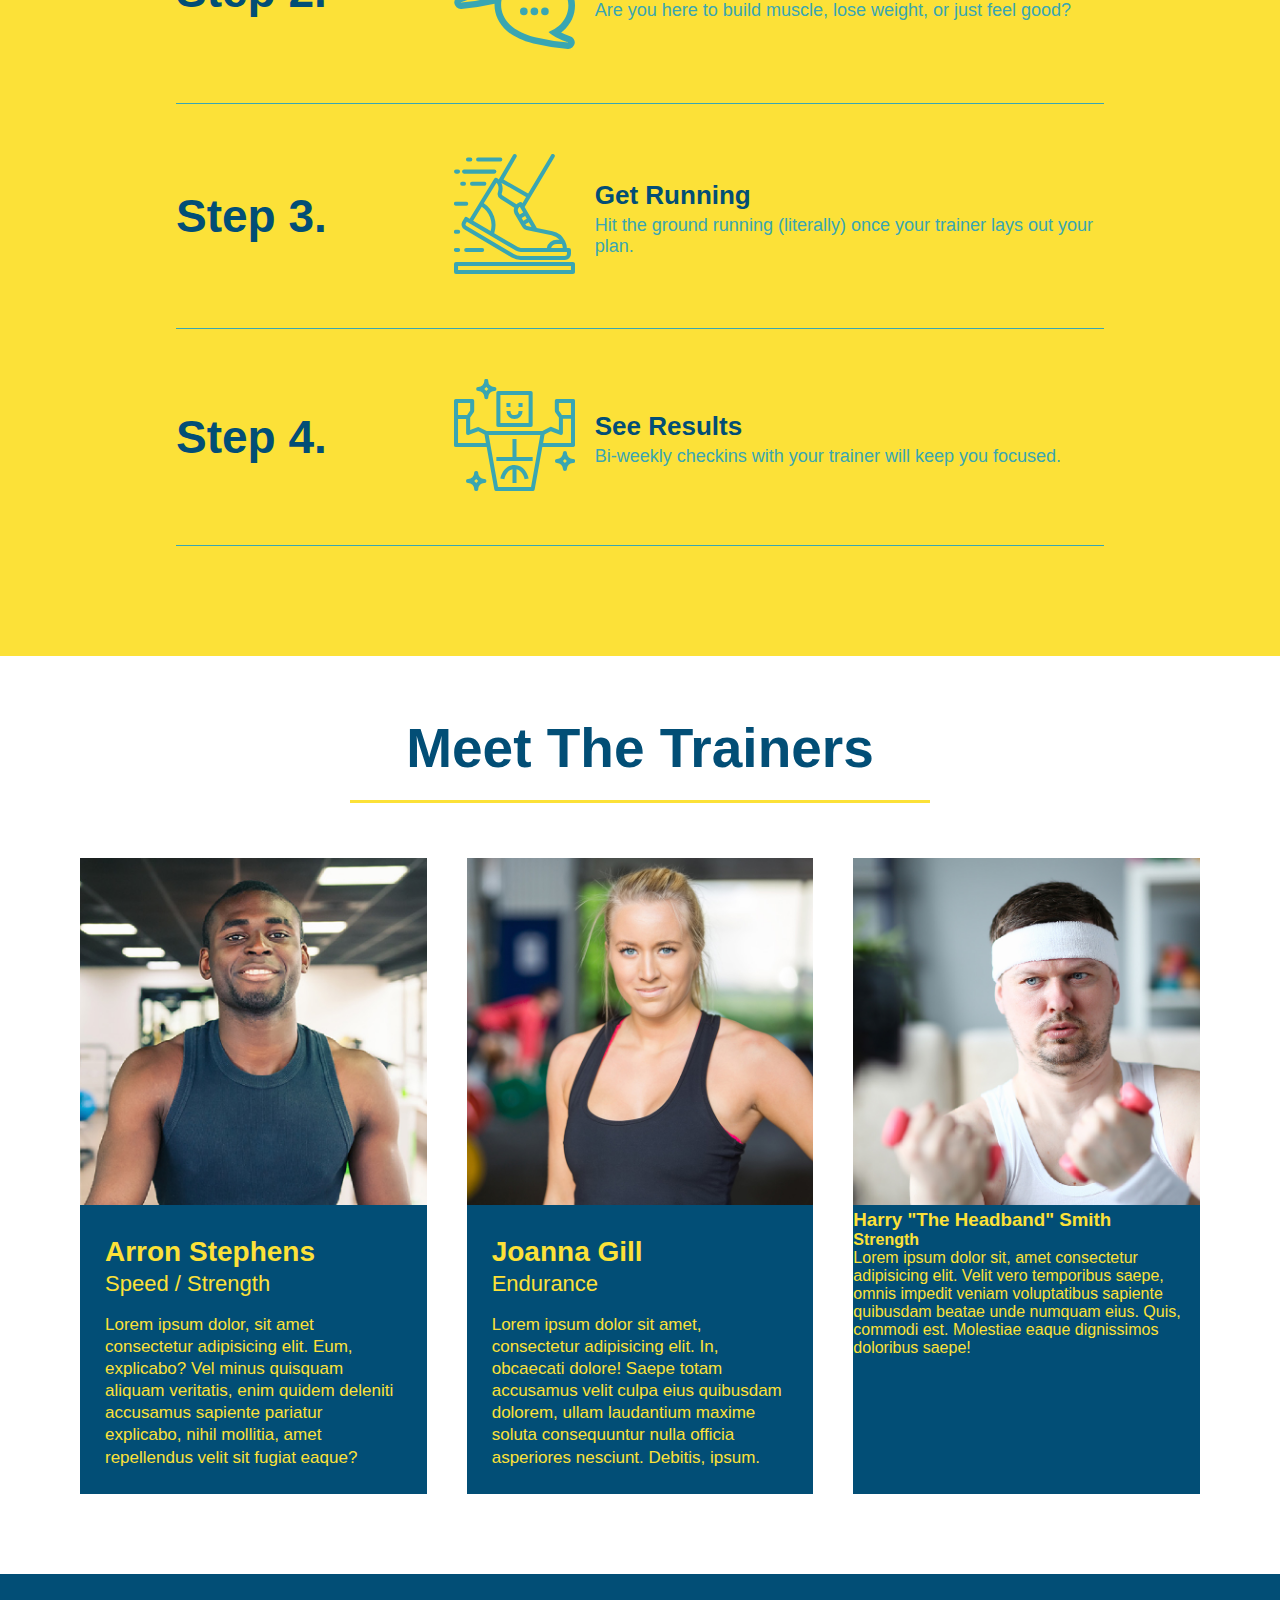
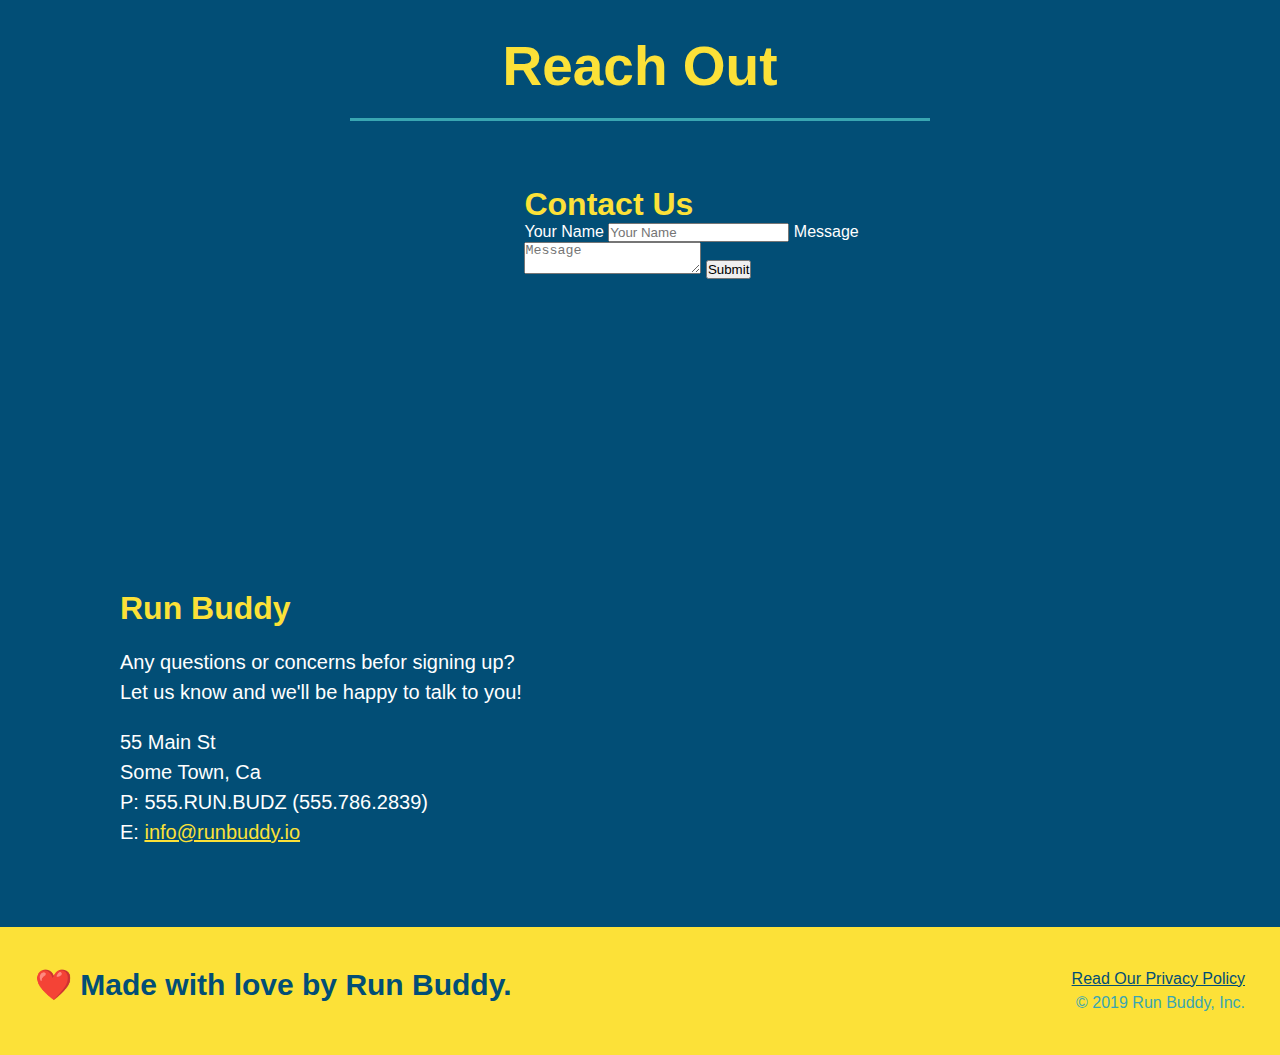
==== commit 5d509ded: "add flexbox to the trainers" ====
--- a/index.html
+++ b/index.html
@@ -148,43 +148,45 @@
         </section>
 
         <!-- "meet the trainers" section -->
-        <section id="your-trainers" class="trainers">
+        <section id="your-trainers">
             <div class="flex-row">
                 <h2 class="section-title primary-border">Meet The Trainers</h2>
             </div>
             <!-- First Trainer -->
-            <article class="trainer">
-                <img src="./assets/images/trainer-1.jpg" alt="Arron Stephens in his workout clothes, ready to pump iron" />
-                <div class="trainer-bio text-left">
-                    <h3>Arron Stephens</h3>
-                    <h4>Speed / Strength</h4>
-                    <p>
-                        Lorem ipsum dolor, sit amet consectetur adipisicing elit. Eum, explicabo? Vel minus quisquam aliquam veritatis, enim quidem deleniti accusamus sapiente pariatur explicabo, nihil mollitia, amet repellendus velit sit fugiat eaque?
-                    </p>
-                </div>
-            </article>
-            <!-- Second trainer -->
-            <article class="trainer">
-                <div class="trainer-bio text-right">
-                    <h3>Joanna Gill</h3>
-                    <h4>Endurance</h4>
-                    <p>
-                        Lorem ipsum dolor sit amet, consectetur adipisicing elit. In, obcaecati dolore! Saepe totam accusamus velit culpa eius quibusdam dolorem, ullam laudantium maxime soluta consequuntur nulla officia asperiores nesciunt. Debitis, ipsum.
-                    </p>
-                </div>
-                <img src="./assets/images/trainer-2.jpg" alt="Joanna Gill cooling off afgter a workout.">
-            </article>
-            <!-- Third trainer -->
-            <article class="trainer">
-                <img src="./assets/images/trainer-3.jpg" alt="Harry Smith wearing a headband and lifting comically small pink weights">
-                <div class="trainer-bio text-left">
-                    <h3>Harry "The Headband" Smith</h3>
-                    <h4>Strength</h4>
-                    <p>
-                        Lorem ipsum dolor sit, amet consectetur adipisicing elit. Velit vero temporibus saepe, omnis impedit veniam voluptatibus sapiente quibusdam beatae unde numquam eius. Quis, commodi est. Molestiae eaque dignissimos doloribus saepe!
-                    </p>
-                </div>
-            </article>
+            <div class="trainers">
+                <article class="trainer">
+                    <img src="./assets/images/trainer-1.jpg" alt="Arron Stephens in his workout clothes, ready to pump iron" />
+                    <div class="trainer-bio">
+                        <h3 class="trainer-name">Arron Stephens</h3>
+                        <h4 class="trainer-role">Speed / Strength</h4>
+                        <p>
+                            Lorem ipsum dolor, sit amet consectetur adipisicing elit. Eum, explicabo? Vel minus quisquam aliquam veritatis, enim quidem deleniti accusamus sapiente pariatur explicabo, nihil mollitia, amet repellendus velit sit fugiat eaque?
+                        </p>
+                    </div>
+                </article>
+                <!-- Second trainer -->
+                <article class="trainer">
+                    <img src="./assets/images/trainer-2.jpg" alt="Joanna Gill cooling off afgter a workout.">
+                    <div class="trainer-bio">
+                        <h3 class="trainer-name">Joanna Gill</h3>
+                        <h4 class="trainer-role">Endurance</h4>
+                        <p>
+                            Lorem ipsum dolor sit amet, consectetur adipisicing elit. In, obcaecati dolore! Saepe totam accusamus velit culpa eius quibusdam dolorem, ullam laudantium maxime soluta consequuntur nulla officia asperiores nesciunt. Debitis, ipsum.
+                        </p>
+                    </div>
+                </article>
+                <!-- Third trainer -->
+                <article class="trainer">
+                    <img src="./assets/images/trainer-3.jpg" alt="Harry Smith wearing a headband and lifting comically small pink weights">
+                    <div class="trainer-biot">
+                        <h3 class="trainer-name">Harry "The Headband" Smith</h3>
+                        <h4 class="trainer-role">Strength</h4>
+                        <p>
+                            Lorem ipsum dolor sit, amet consectetur adipisicing elit. Velit vero temporibus saepe, omnis impedit veniam voluptatibus sapiente quibusdam beatae unde numquam eius. Quis, commodi est. Molestiae eaque dignissimos doloribus saepe!
+                        </p>
+                    </div>
+                </article>
+            </div>
         </section>
 
         <!-- "reach out " section -->
--- a/assets/css/style.css
+++ b/assets/css/style.css
@@ -229,25 +229,27 @@
 /* Meet the trainers */
 
 .trainers {
+    width: 100%;
+    margin: 0 auto;
+    display: flex;
+    flex-wrap: wrap;
+    justify-content: space-around;
 }
 
 .trainer {
-    width: 900px;
-    margin: 0 auto 30px auto;
+    margin: 20px;
     background: #024e76;
     color: #fce138;
-    overflow: auto;
+    flex: 1;
 }
 
 .trainer img {
-    width: 35%;
-    float: left;
+    width: 100%;
 }
 
 .trainer-bio {
-    padding: 35px;
-    float: left;
-    width: 65%;
+    padding: 25px;
+    line-height: 1.3;
 }
 
 .text-left {
@@ -259,19 +261,17 @@
 }
 
 .trainer-bio h3 {
-    font-size: 32px;
-    margin-bottom: 8px;
+    font-size: 28px;
 }
 
 .trainer-bio h4 {
     font-weight: lighter;
-    font-size: 26px;
-    margin-bottom: 25px;
+    font-size: 22px;
+    margin-bottom: 15px;
 }
 
 .trainer-bio p {
     font-size: 17px;
-    list-style: 1.3;
 }
 
 /* Contact style */
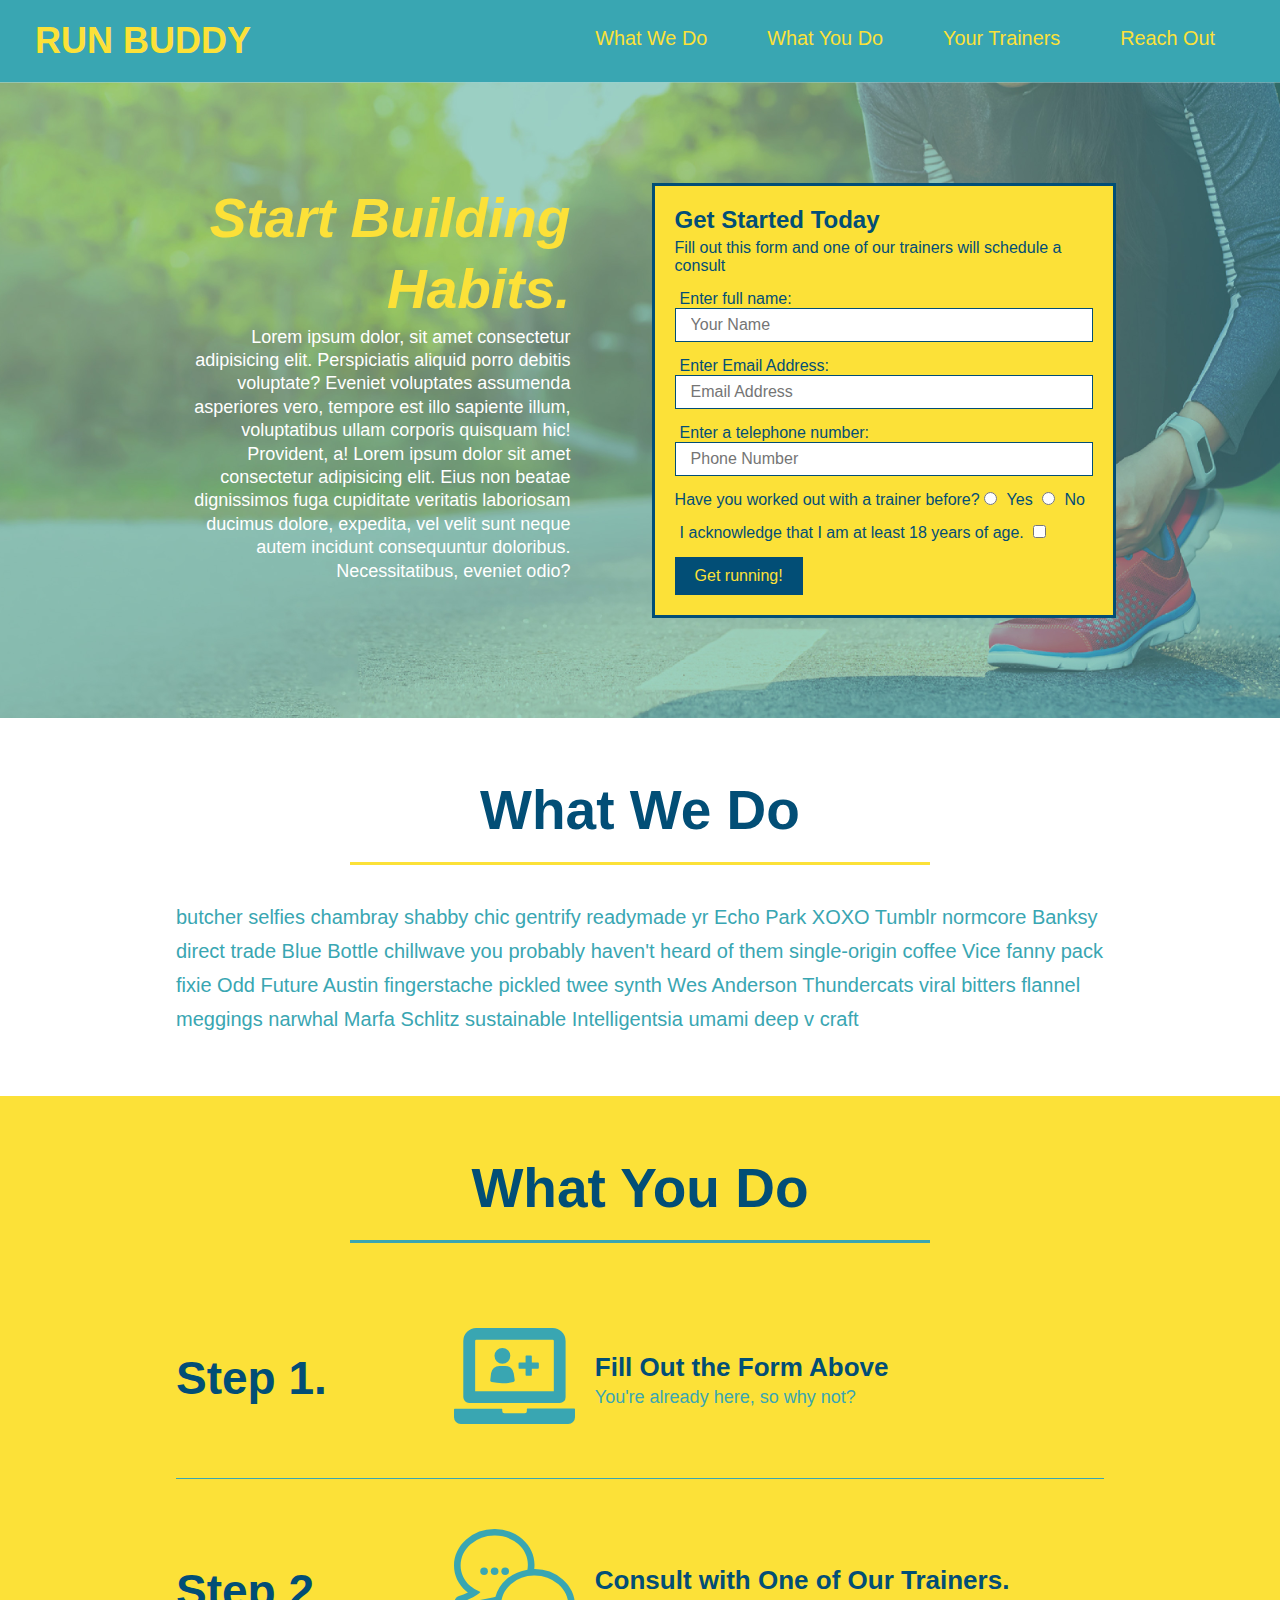
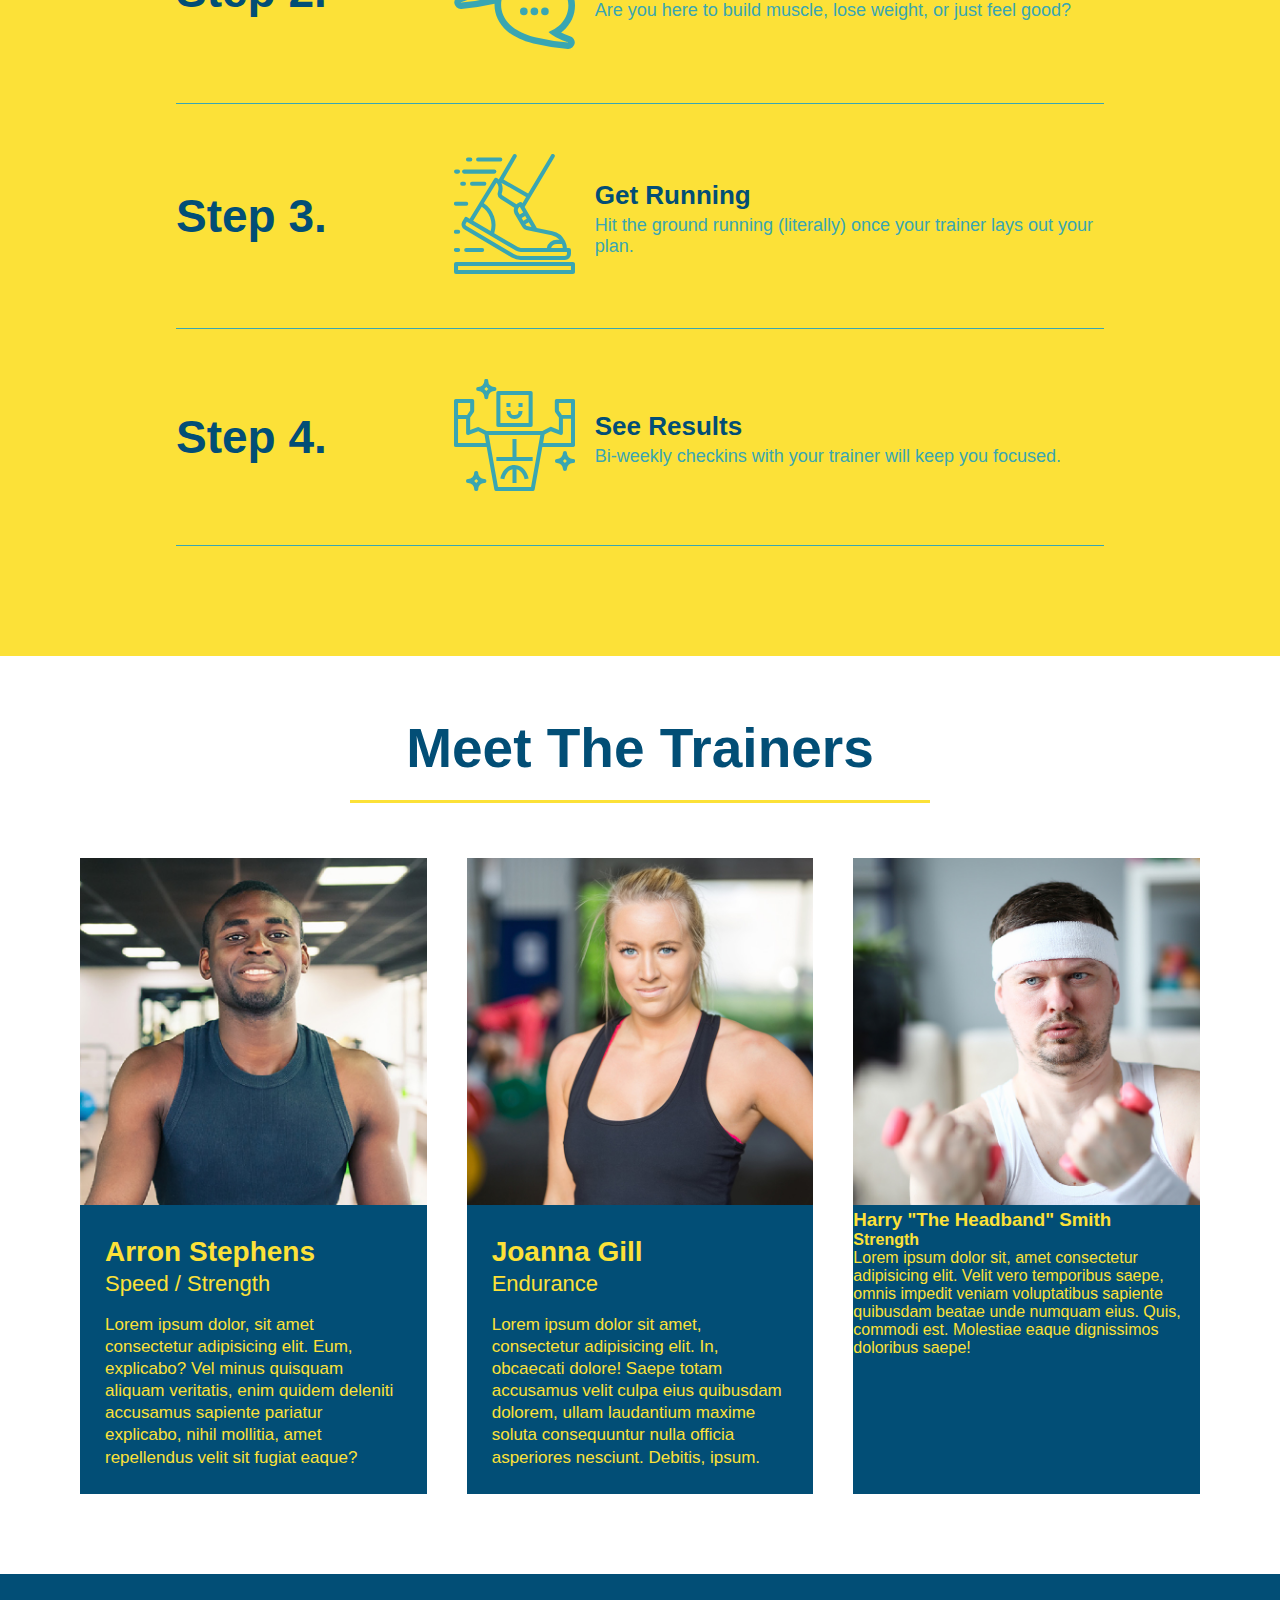
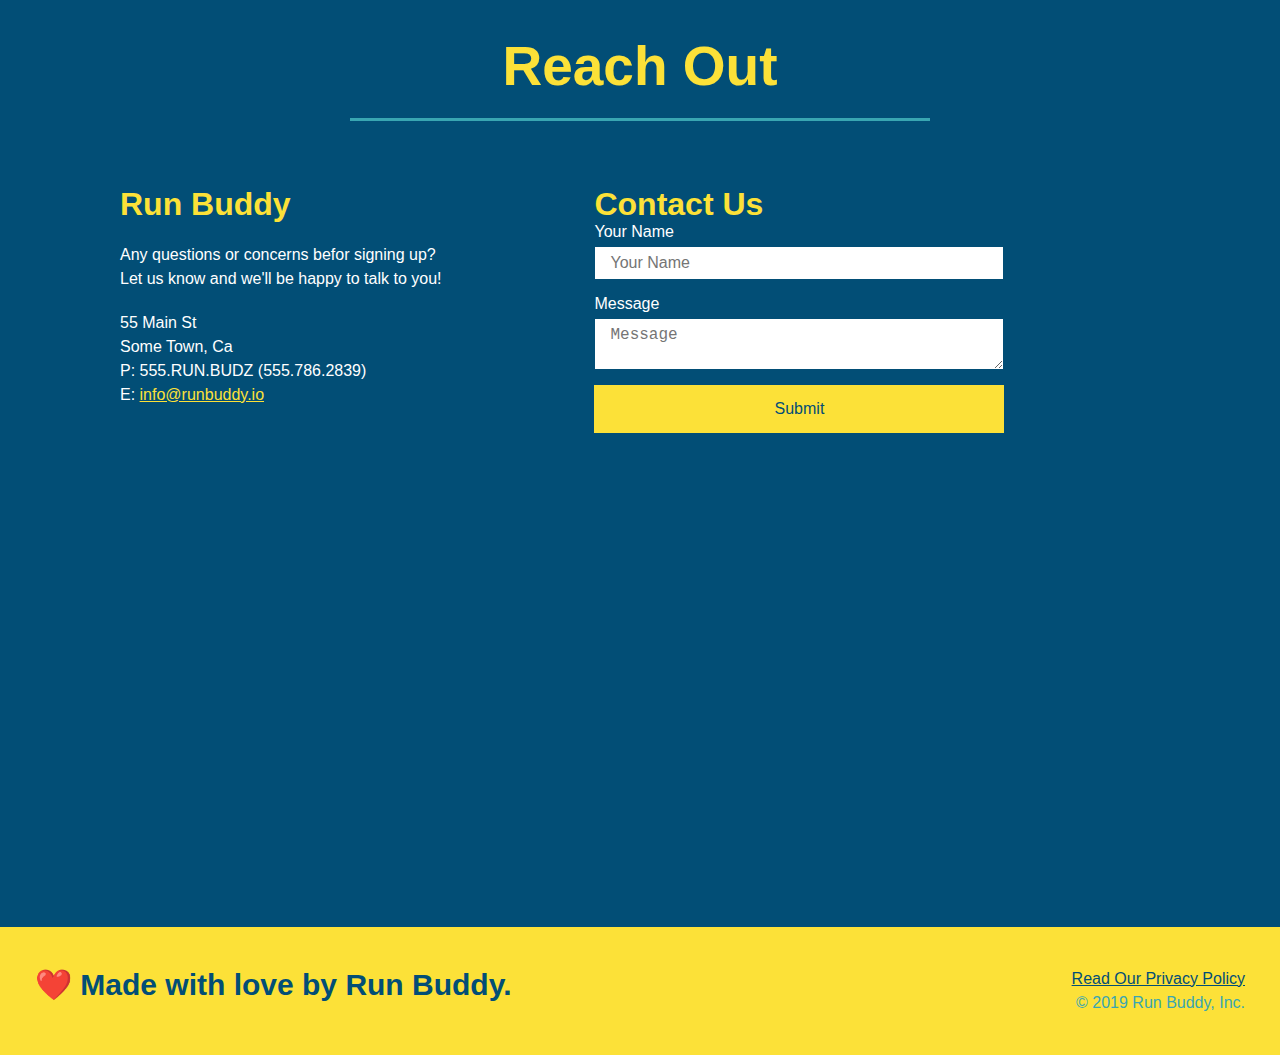
==== commit de71fb0c: "finished adding flexbox to page" ====
--- a/index.html
+++ b/index.html
@@ -195,24 +195,7 @@
                 <h2 class="section-title secondary-border">Reach Out</h2>
             </div>
             <div class="contact-info">
-                <iframe 
-                    src="https://www.google.com/maps/embed?pb=!1m18!1m12!1m3!1d3023.998365497475!2d-73.835703383422!3d40.718052479331234!2m3!1f0!2f0!3f0!3m2!1i1024!2i768!4f13.1!3m3!1m2!1s0x89c2609971539d75%3A0x60cbf8c19232eb49!2s113-16%2076th%20Rd%2C%20Flushing%2C%20NY%2011375!5e0!3m2!1sen!2sus!4v1645820995463!5m2!1sen!2sus" 
-                    style="border:0;" 
-                    allowfullscreen="" 
-                    loading="lazy">
-                </iframe>
-                <div class="contact-from">
-                    <h3>Contact Us</h3>
-                    <form>
-                        <label for="contact-name">Your Name</label>
-                        <input type="text" id="contact-name" placeholder="Your Name" />
-
-                        <label for="contact-message">Message</label>
-                        <textarea id="contact-message" placeholder="Message"></textarea>
-
-                        <button type="submit">Submit</button>
-                    </form>
-                </div>
+                <!-- Address -->
                 <div>
                     <h3>Run Buddy</h3>
                     <p>
@@ -227,6 +210,26 @@
                         E: <a href="mailto:info@runbuddy.io">info@runbuddy.io</a>
                     </address>
                 </div>
+                <!-- Contact form -->
+                <div class="contact-form">
+                    <h3>Contact Us</h3>
+                    <form>
+                        <label for="contact-name">Your Name</label>
+                        <input type="text" id="contact-name" placeholder="Your Name" />
+
+                        <label for="contact-message">Message</label>
+                        <textarea id="contact-message" placeholder="Message"></textarea>
+
+                        <button type="submit">Submit</button>
+                    </form>
+                </div>
+                <!-- iframe -->
+                <iframe 
+                    src="https://www.google.com/maps/embed?pb=!1m18!1m12!1m3!1d3023.998365497475!2d-73.835703383422!3d40.718052479331234!2m3!1f0!2f0!3f0!3m2!1i1024!2i768!4f13.1!3m3!1m2!1s0x89c2609971539d75%3A0x60cbf8c19232eb49!2s113-16%2076th%20Rd%2C%20Flushing%2C%20NY%2011375!5e0!3m2!1sen!2sus!4v1645820995463!5m2!1sen!2sus" 
+                    style="border:0;" 
+                    allowfullscreen="" 
+                    loading="lazy">
+                </iframe>
             </div>  
         </section>
 
--- a/assets/css/style.css
+++ b/assets/css/style.css
@@ -287,11 +287,13 @@
 /* iframe  */
 
 .contact-info iframe {
-    width: 400px;
     height: 400px;
 }
 
 .contact-info div {
+    display: flex;
+    justify-content: space-between;
+    flex-wrap: wrap;
     width: 410px;
     display: inline-block;
     vertical-align: top;
@@ -308,7 +310,7 @@
 .contact-info p, .contact-info address {
     margin: 20px 0;
     line-height: 1.5;
-    font-size: 20px;
+    font-size: 16px;
     font-style: normal;
 }
 
@@ -316,6 +318,32 @@
     color: #fce138;
 }
 
+.contact-info > * {
+    flex: 1;
+    margin: 15px;
+}
+
+.contact-form input, .contact-form textarea {
+    border: 1px solid #024e76;
+    display: block;
+    padding: 7px 15px;
+    font-size: 16px;
+    color: #024e76;
+    width: 100%;
+    margin-bottom: 15px;
+    margin-top: 5px;
+}
+
+.contact-form button {
+    width: 100%;
+    border: none;
+    background: #fce138;
+    color: #024e76;
+    text-align: center;
+    padding: 15px 0;
+    font-size: 16px;
+}
+
 .flex-row {
     display: flex;
 }
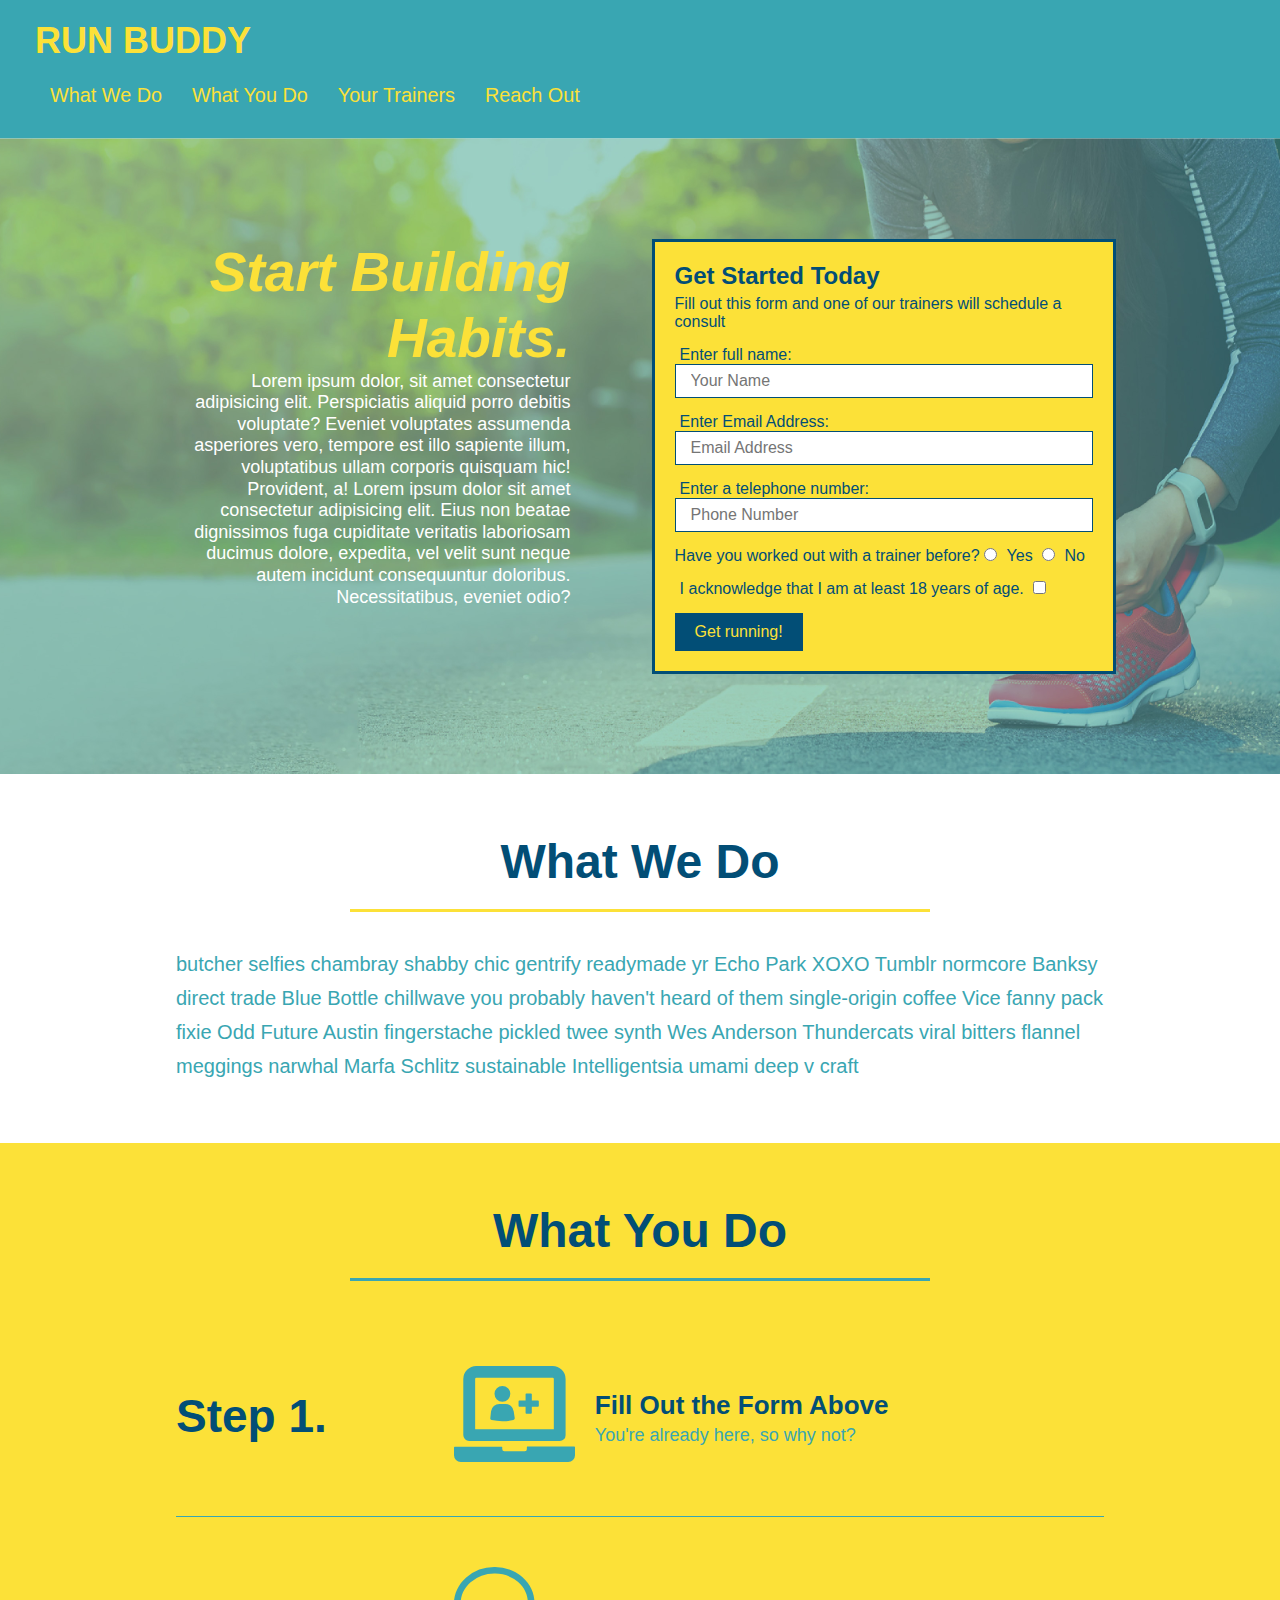
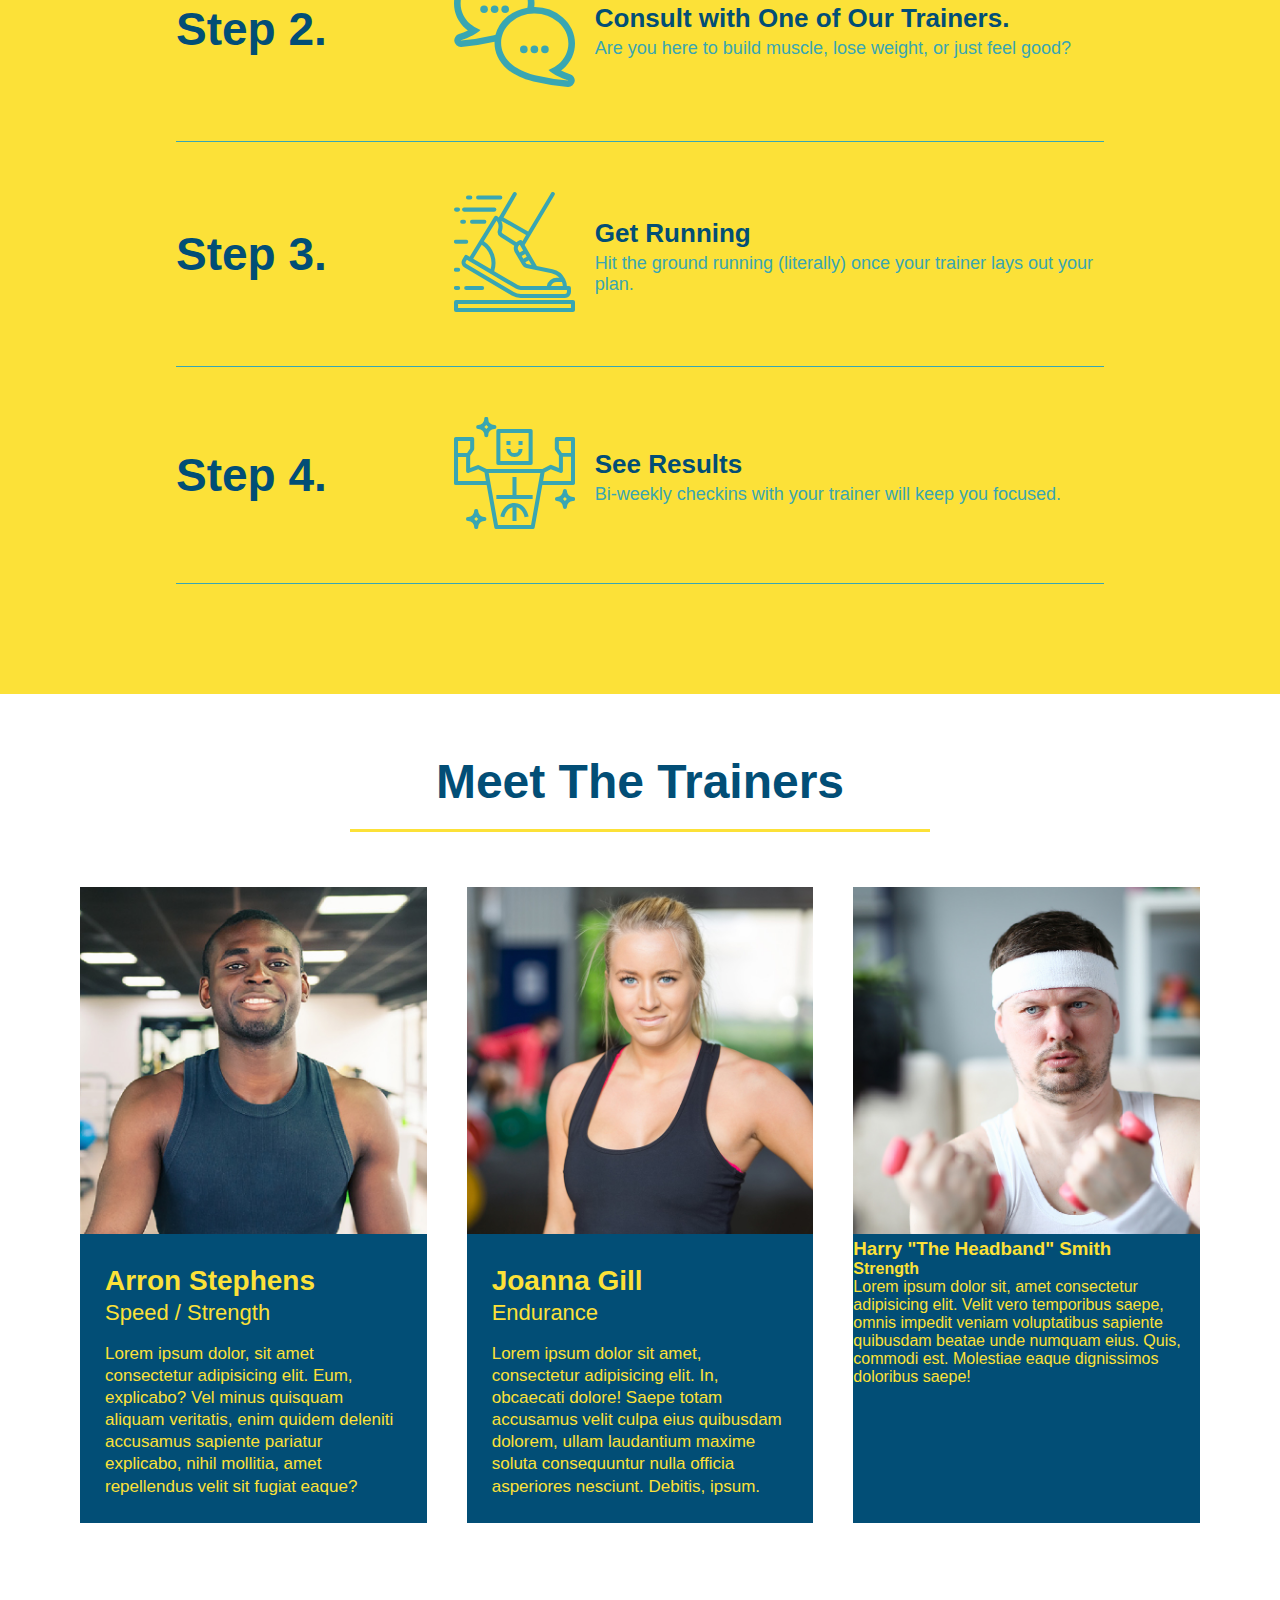
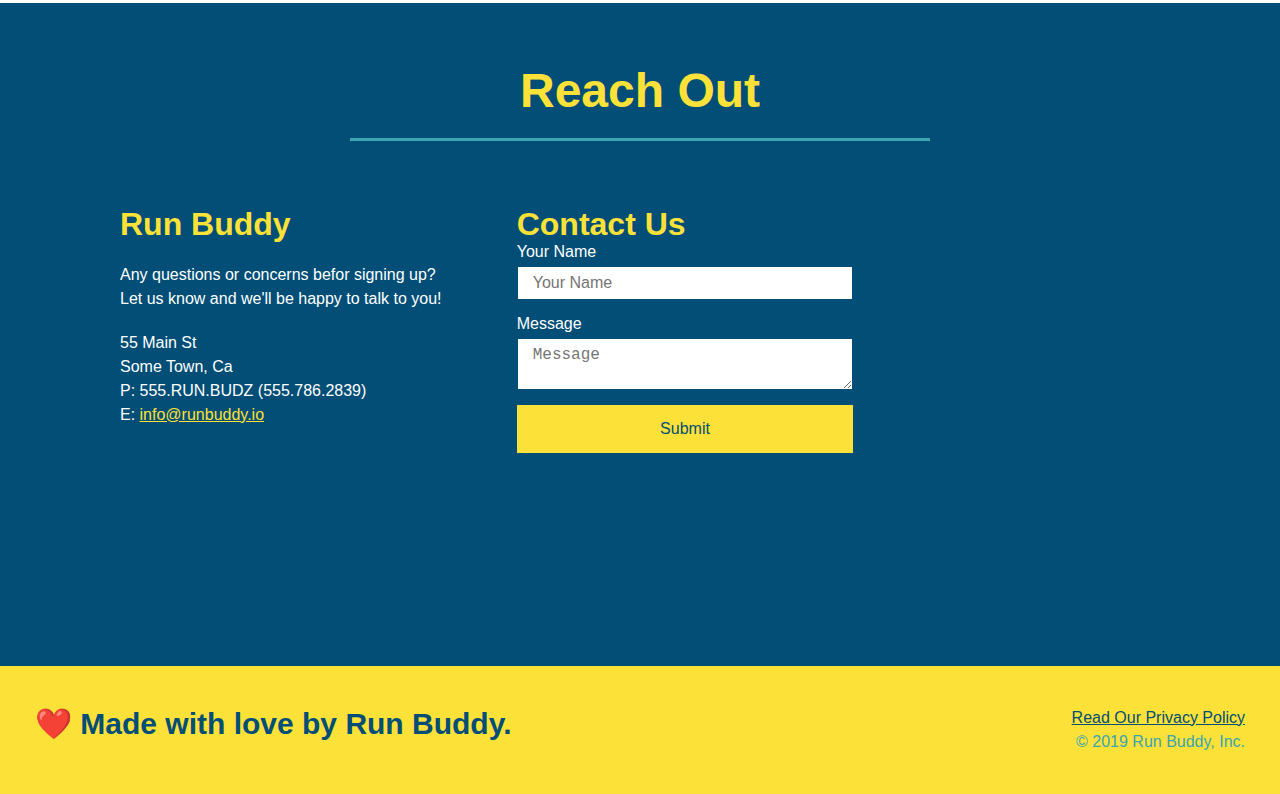
==== commit 2fd7bc0c: "Added media queries to style sheet" ====
--- a/index.html
+++ b/index.html
@@ -2,13 +2,14 @@
 <html lang="eng">
     <head>
         <meta charset="UTF-8" />
+        <meta name="viewport" content="width=device-width, initial-scale=1.0" />
         <link rel="stylesheet" href="./assets/css/style.css" />
         <title>Run Buddy</title>
     </head>
     <body>
         <!-- navigation-->
         <header>
-            <a href="/"> <h1>RUN BUDDY</h1> </a>
+            <h1><a href="/"> <h1>RUN BUDDY </a></h1>
             <nav>
                 <!-- Unorder list element -->
                 <ul>
--- a/assets/css/style.css
+++ b/assets/css/style.css
@@ -43,7 +43,7 @@
 } 
 
 header nav ul li a {
-    margin: 0 30px;
+    padding: 10px 15px;
     font-weight: lighter;
     font-size: 1.55vw;
 }
@@ -83,6 +83,7 @@
     display: flex;
     justify-content: center;
     flex-wrap: wrap;
+    align-items: flex-start;
     background-image: url("../images/hero-bg.jpeg");
     background-size: cover;
     background-position: center;
@@ -94,7 +95,7 @@
     margin: 3.5%;
     color: #fff;
     font-size: 18px;
-    line-height: 1.3;
+    line-height: 1.2;
 }
 
 .hero-cta h2 {
@@ -172,7 +173,7 @@
     justify-content: space-between;
 }
 .section-title {
-    font-size: 55px;
+    font-size: 48px;
     color: #024e76;
     border-bottom: 3px solid;
     padding-bottom: 20px;
@@ -282,6 +283,12 @@
 
 .contact h2 {
     color: #fce138;
+}
+
+.contact-info {
+    display: flex;
+    justify-content: space-around;
+    flex-wrap: wrap;
 }
 
 /* iframe  */
@@ -348,4 +355,20 @@
     display: flex;
 }
 
+/* MEDIA QUERIES FOR SMALL DESKTOP SCREENS AND SMALLER */
+@media screen and (max-width: 980px) {
+    
+    }
+}
+
+/* MEDIA QUERY FOR TABLETS AND SMALLER */
+@media screen and (max-width: 768px) {
+  
+}
+
+/* MEDIA QUERIES FOR MOBILE PHONES AND SMALLER */
+@media screen and (max-width: 575px) {
+    
+}
+
 /* REACH OUT STYLES END */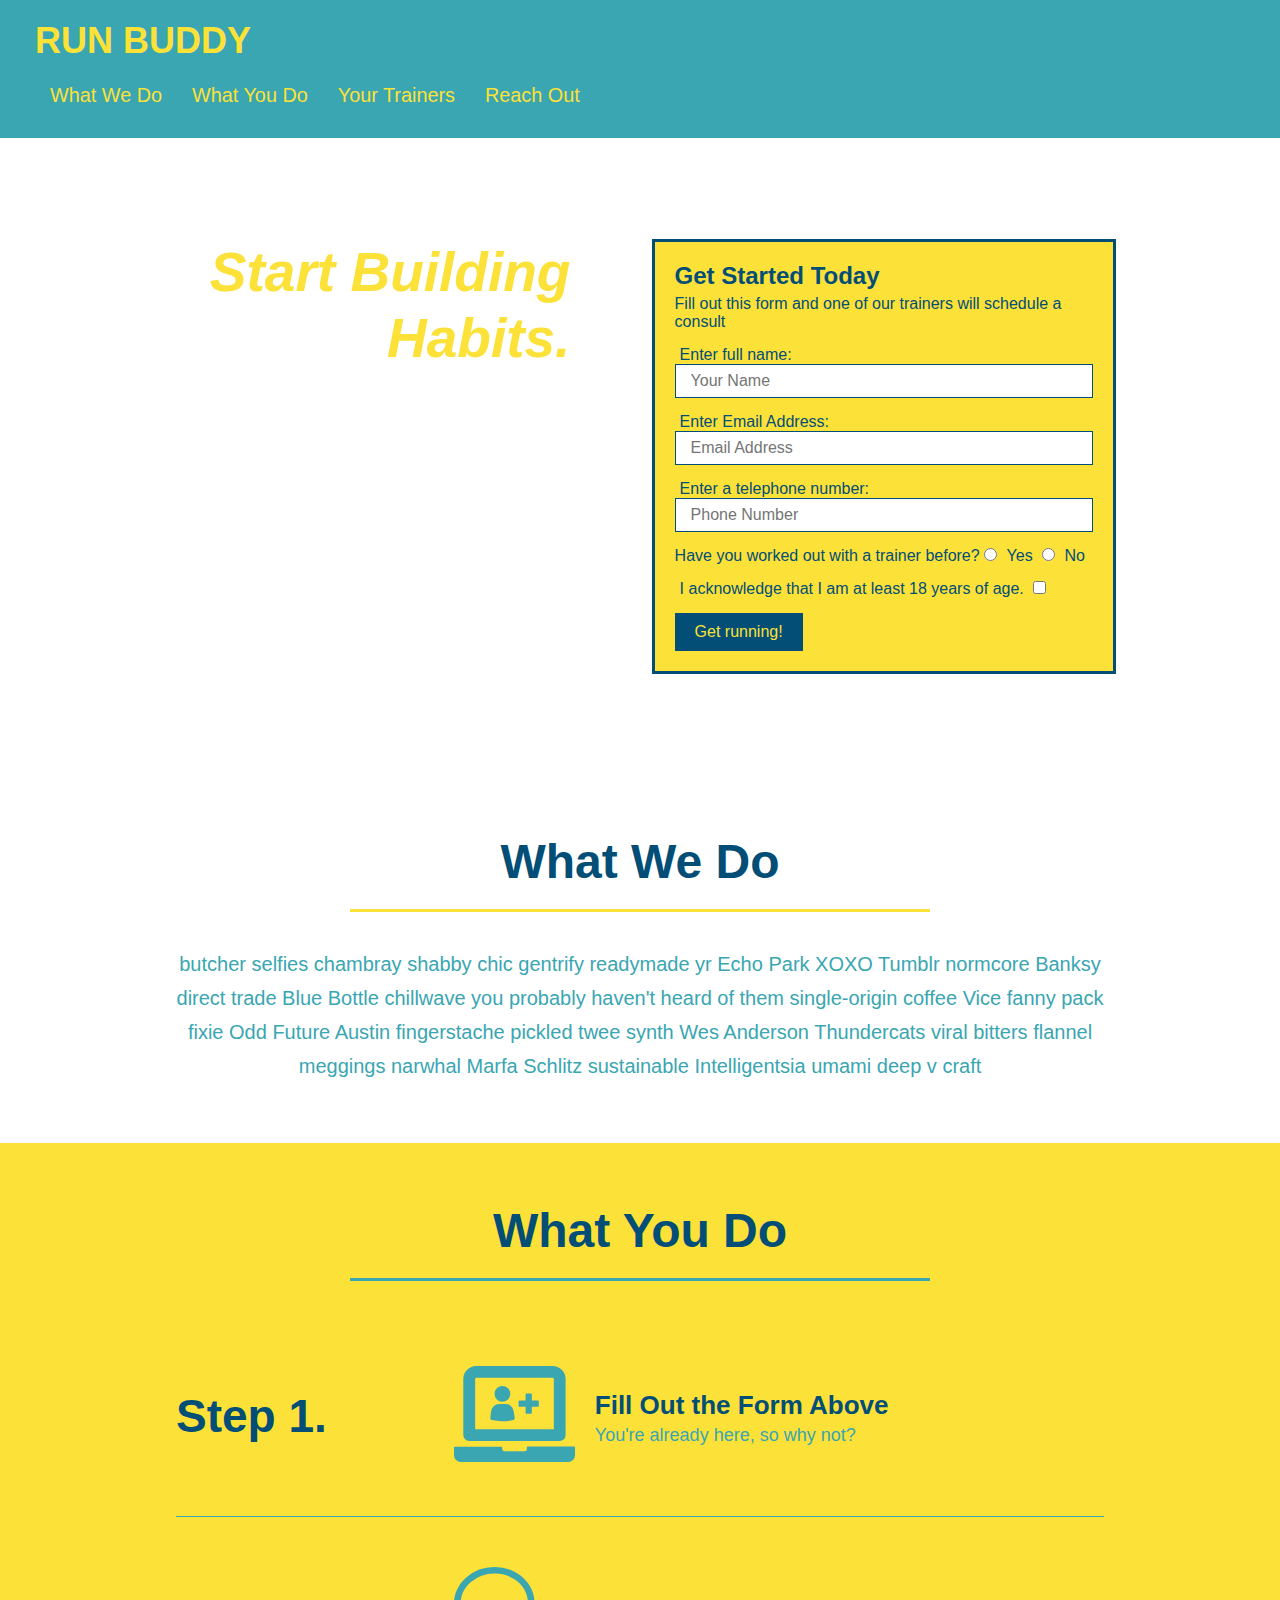
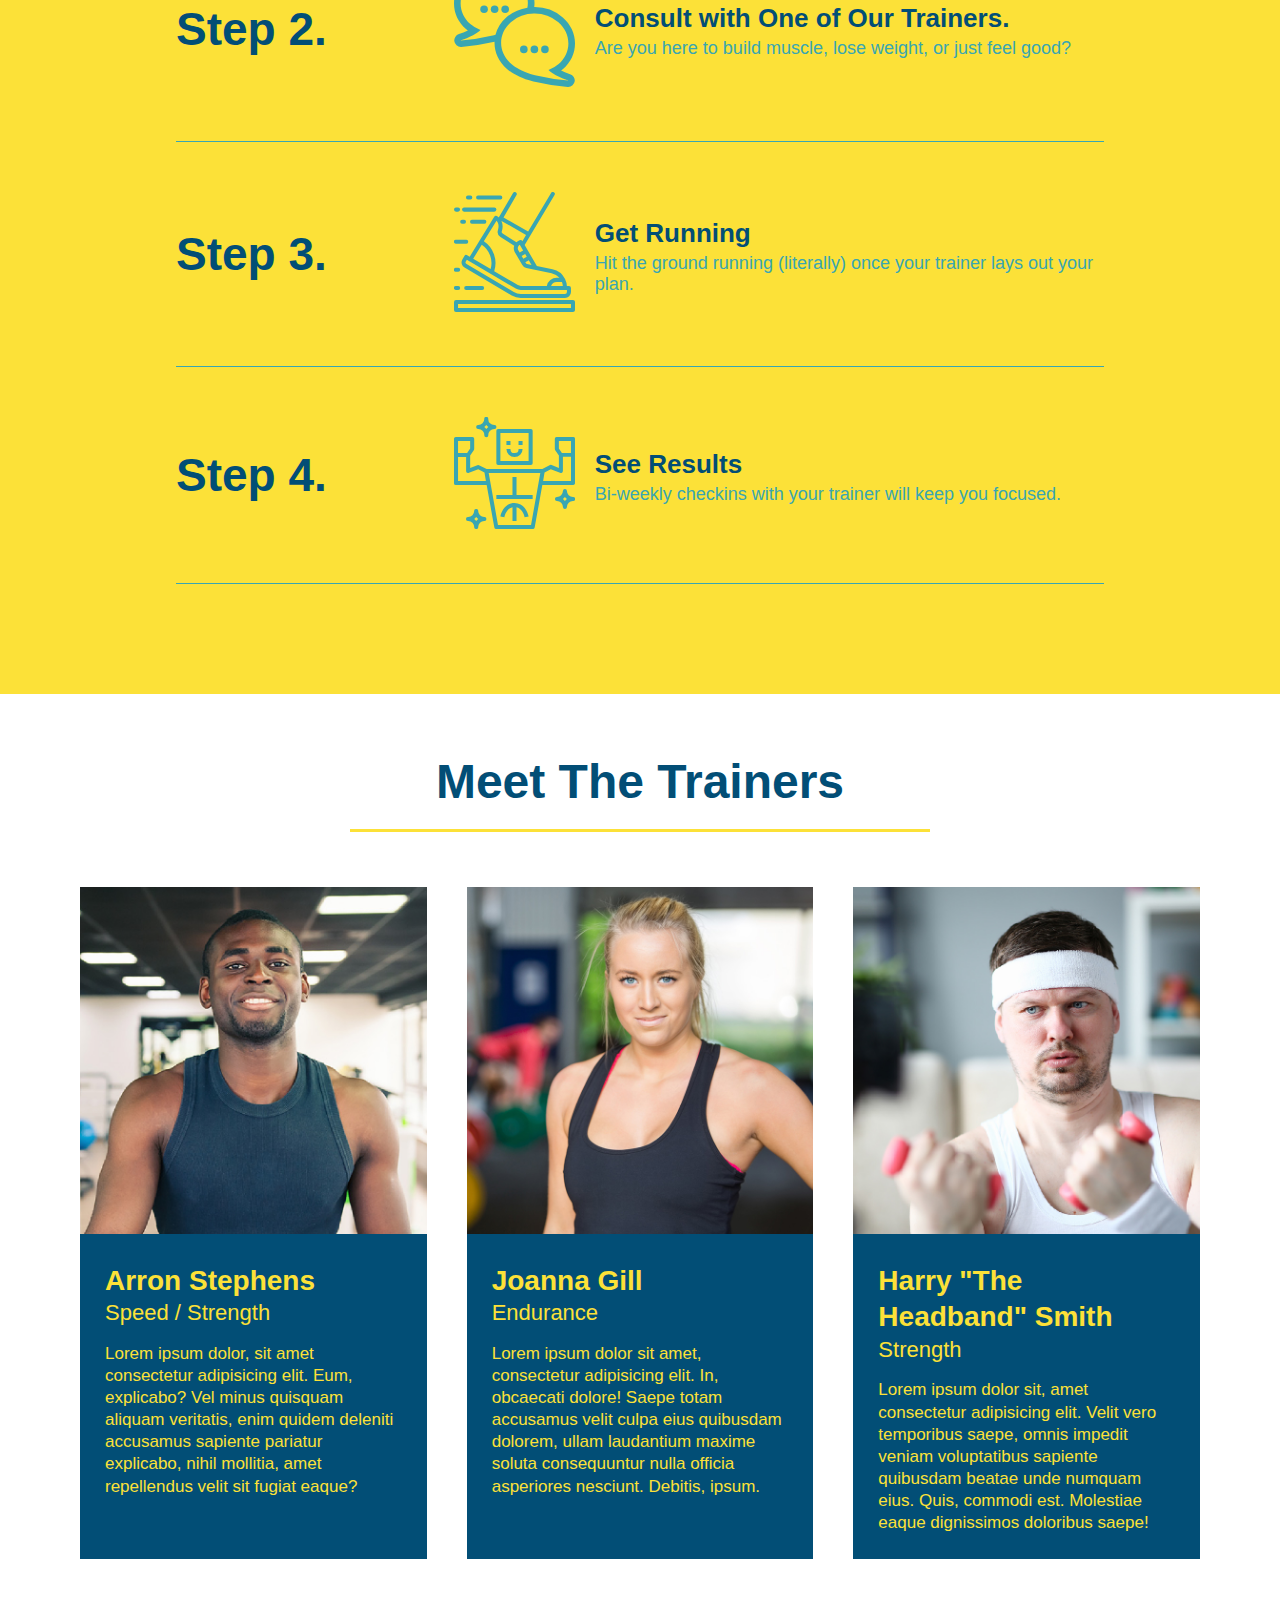
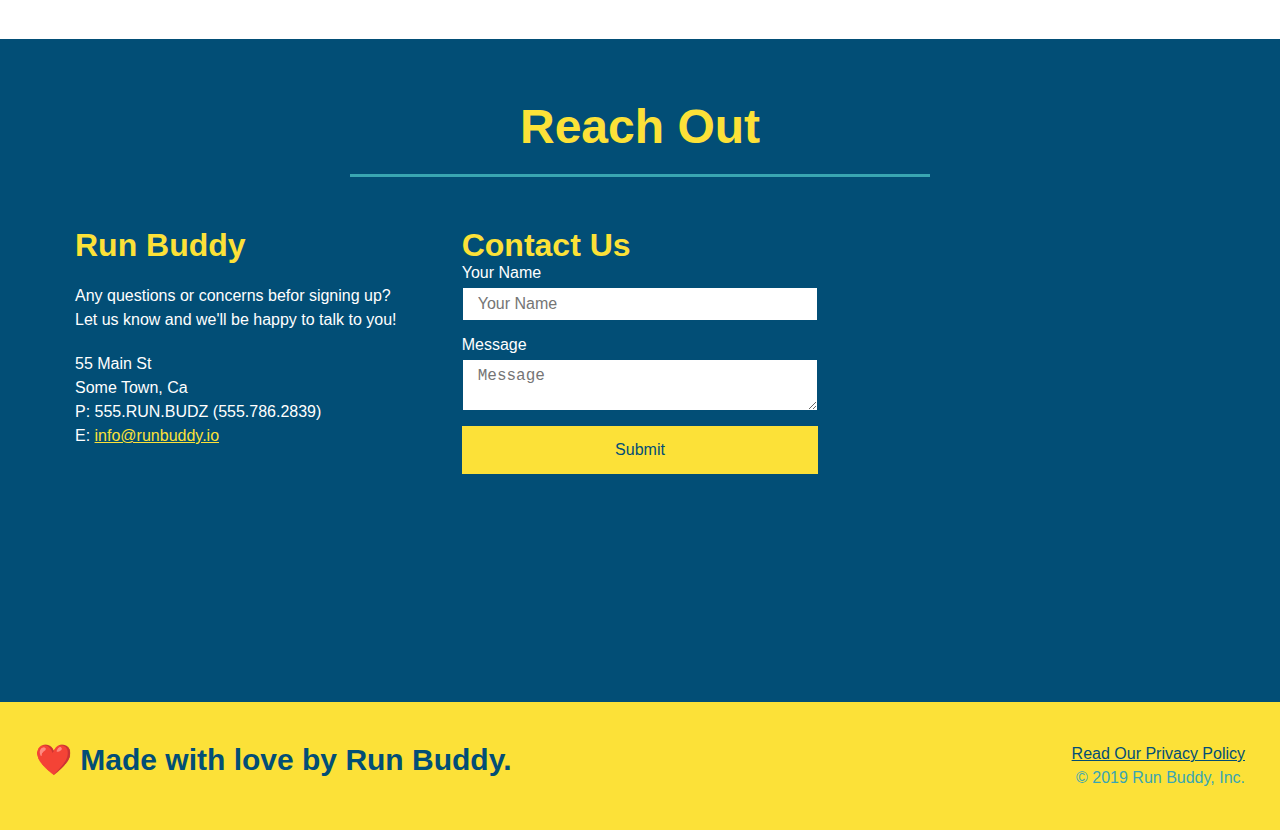
==== commit fb4531b2: "Finished media queries for run buddy" ====
--- a/index.html
+++ b/index.html
@@ -179,7 +179,7 @@
                 <!-- Third trainer -->
                 <article class="trainer">
                     <img src="./assets/images/trainer-3.jpg" alt="Harry Smith wearing a headband and lifting comically small pink weights">
-                    <div class="trainer-biot">
+                    <div class="trainer-bio">
                         <h3 class="trainer-name">Harry "The Headband" Smith</h3>
                         <h4 class="trainer-role">Strength</h4>
                         <p>
--- a/assets/css/style.css
+++ b/assets/css/style.css
@@ -1,374 +1,470 @@
 * {
-    margin: 0;
-    padding: 0;
-    box-sizing: border-box;
+  box-sizing: border-box;
+  margin: 0;
+  padding: 0;
 }
 
 body {
-    color: #39a6b2;
-    font-family: Halvetica, Arial, sans-serif;
-}
-
-/* apply styles to <header> */
+  color: #39a6b2;
+  font-family: Helvetica, Arial, sans-serif;
+}
+
+
+/* HEADER / NAV BAR STYLES START */
+
 header {
-    padding: 20px 35px;
-    background-color: #39a6b2;
-    display: flex;
-    justify-content: space-between;
-    flex-wrap: wrap;
+  padding: 20px 35px;
+  background-color: #39a6b2;
+  display: flex;
+  justify-content: space-between;
+  flex-wrap: wrap;
 }
 
 header h1 {
-    font-weight: bold;
-    font-size: 36px;
-    color: #fce138;
-    margin: 0;
+  font-weight: bold;
+  margin: 0;
+  font-size: 36px;
+  color: #fce138;
 }
 
 header a {
-    text-decoration: none;
-    color: #fce138;
+  text-decoration: none;
+  color: #fce138;
 }
 
 header nav {
-    margin: 7px 0;
+  margin: 7px 0;
 }
 
 header nav ul {
-    display: flex;
-    flex-wrap: wrap;
-    justify-content: space-between;
-    align-items: center;
-    list-style: none;
+  display: flex;
+  flex-wrap: wrap;
+  justify-content: space-between;
+  align-items: center;
+  list-style: none;
+}
+
+header nav ul li a {
+  padding: 10px 15px;
+  font-weight: lighter;
+  font-size: 1.55vw;
+}
+
+/* HEADER / NAVBAR STYLES END */
+
+
+
+/* FOOTER STYLES START */
+footer {
+  background: #fce138;
+  padding: 40px 35px;
+  display: flex;
+  justify-content: space-between;
+  flex-wrap: wrap;
+  width: 100%;
+}
+
+footer h2 {
+  color: #024e76;
+  font-size: 30px;
+  margin: 0;
+}
+
+footer div {
+  line-height: 1.5;
+  text-align: right;
+}
+
+footer a {
+  color: #024e76;
+}
+/* END FOOTER STYLES */
+
+/* STYLE ALL SECTION TAGS */
+section {
+  padding: 60px;
+}
+
+/* HERO STYLES START */
+.hero {
+  background-image: url('../images/hero-bg.jpg');
+  background-size: cover;
+  background-position: center;
+  display: flex;
+  justify-content: center;
+  flex-wrap: wrap;
+  align-items: flex-start;
+}
+
+.hero-cta {
+  width: 35%;
+  text-align: right;
+  margin: 3.5%;
+  color: #fff;
+  font-size: 18px;
+  line-height: 1.2;
+}
+
+.hero-cta h2 {
+  font-style: italic;
+  font-size: 55px;
+  color: #fce138;
+}
+
+.hero-form {
+  border: 3px solid #024e76;
+  background-color: #fce138;
+  padding: 20px;
+  color: #024e76;
+  width: 40%;
+  margin: 3.5%;
+}
+
+.hero-form h3 {
+  font-size: 24px;
+  margin: 0;
+}
+.hero-form p {
+  margin: 5px 0 15px 0;
+}
+
+.form-input {
+  border: 1px solid #024e76;
+  display: block;
+  padding: 7px 15px;
+  font-size: 16px;
+  color: #024e76;
+  width: 100%;
+  margin-bottom: 15px; 
+}
+
+.hero-form label {
+  margin: 0 5px;
+}
+
+.hero-form button {
+  color: #fce138;
+  background-color: #024e76;
+  border: none;
+  padding: 10px 20px;
+  font-size: 16px;
 } 
-
-header nav ul li a {
-    padding: 10px 15px;
-    font-weight: lighter;
-    font-size: 1.55vw;
-}
-
-/* applying styles to <footer> */
-footer {
-    background: #fce138;
-    width: 100%;
-    padding: 40px 35px;
-    display: flex;
-    justify-content: space-between;
-    flex-wrap: wrap;
-
-}
-
-footer h2 {
-    color: #024e76;
-    font-size: 30px;
-    margin: 0;
-}
-
-footer div {
-    line-height: 1.5;
-    text-align: right;
-}
-
-footer a {
-    color: #024e76;
-}
-
-section {
-    padding: 60px;  
-}
-
-/* Hero start style */
-.hero {
-    display: flex;
+/* HERO STYLES END */
+
+
+/* SECTION TITLE STYLES START */
+.section-title {
+  font-size: 48px;
+  border-bottom: 3px solid;
+  color: #024e76;
+  padding-bottom: 20px;
+  text-align: center;
+  margin: 0 auto 35px auto;
+  width: 50%;
+}
+
+.primary-border {
+  border-color: #fce138;
+}
+
+.secondary-border {
+  border-color: #39a6b2;
+}
+/* SECTION TITLE STYLES END */
+
+/* WHAT WE DO STYLES */
+
+.intro p {
+  line-height: 1.7;
+  color: #39a6b2;
+  width: 80%;
+  margin: 0 auto;
+  font-size: 20px;
+  text-align: center;
+}
+/* WHAT YOU DO STYLES END */
+
+
+/* WHAT YOU DO STYLES START */
+.steps { 
+  background: #fce138;
+}
+
+.step {
+  margin: 50px auto;
+  padding-bottom: 50px;
+  width: 80%;
+  border-bottom: 1px solid #39a6b2;
+  display: flex;
+  flex-wrap: wrap;
+  align-items: center;
+  justify-content: space-between;
+}
+
+.step h3 {
+  color: #024e76;
+  font-size: 46px;
+  flex: 1 30%;
+}
+
+.step-info {
+  flex: 2 70%;
+  display: flex;
+  flex-wrap: wrap;
+  align-items: center;
+}
+
+.step-img {
+  flex: 1 12%;
+  margin-right: 20px;
+}
+
+.step-img img {
+  max-width: 100%;
+}
+
+.step-text {
+  flex: 12;
+}
+
+.step-text p {
+  color: #39a6b2;
+  font-size: 18px;
+}
+
+.step-text h4 {
+  font-size: 26px;
+  line-height: 1.5;
+  color: #024e76;
+}
+
+/* WHAT YOU DO STYLES END */
+
+/* MEET THE TRAINERS START */
+.trainers {
+  width: 100%;
+  margin: 0 auto;
+  display: flex;
+  flex-wrap: wrap;
+  justify-content: space-around;
+}
+
+.trainer {
+  margin: 20px;
+  flex: 1;
+  background: #024e76;
+  color: #fce138;
+}
+
+.trainer img {
+  width: 100%;
+}
+
+.trainer-bio {
+  padding: 25px;
+  line-height: 1.3;
+}
+
+.trainer-bio h3 {
+  font-size: 28px;
+}
+
+.trainer-bio h4 {
+  font-weight: lighter;
+  font-size: 22px;
+  margin-bottom: 15px;
+}
+
+.trainer-bio p {
+  font-size: 17px;
+}
+/* TRAINER STYLES END */
+
+/* REACH OUT STYLES START */
+.contact {
+  background: #024e76;
+}
+
+.contact h2 {
+  color: #fce138;
+}
+
+.contact-info {
+  display: flex;
+  justify-content: space-between;
+  flex-wrap: wrap;
+}
+
+.contact-info > * {
+  flex: 1;
+  margin: 15px;
+}
+
+.contact-info iframe {
+  height: 400px;
+}
+
+.contact-info div {
+  color: white;
+}
+
+.contact-info h3 {
+  color: #fce138;
+  font-size: 32px;
+}
+
+.contact-info p, .contact-info address {
+  margin: 20px 0;
+  line-height: 1.5;
+  font-size: 16px;
+  font-style: normal;
+}
+
+.contact-form input, .contact-form textarea {
+  border: 1px solid #024e76;
+  display: block;
+  padding: 7px 15px;
+  font-size: 16px;
+  color: #024e76;
+  width: 100%;
+  margin-bottom: 15px;
+  margin-top: 5px;
+}
+
+.contact-form button {
+  width: 100%;
+  border: none;
+  background: #fce138;
+  color: #024e76;
+  text-align: center;
+  padding: 15px 0;
+  font-size: 16px;
+}
+
+.contact-info a {
+  color: #fce138;
+}
+
+
+/* REACH OUT STYLES END */
+
+/* UTILITIES */
+.text-left {
+  text-align: left;
+}
+
+.text-right {
+  text-align: right;
+}
+
+.flex-row {
+  display: flex;
+}
+
+/* MEDIA QUERY FOR SMALLER DESKTOP SCREENS AND SMALLER */
+@media screen and (max-width: 980px) {
+  header {
+    padding-bottom: 0;
     justify-content: center;
-    flex-wrap: wrap;
-    align-items: flex-start;
-    background-image: url("../images/hero-bg.jpeg");
-    background-size: cover;
-    background-position: center;
-}
-
-.hero-cta {
-    width: 35%;
-    text-align: right;
-    margin: 3.5%;
-    color: #fff;
-    font-size: 18px;
-    line-height: 1.2;
-}
-
-.hero-cta h2 {
-    font-style: italic;
-    font-size: 55px;
-    color: #fce138;
-}
-
-.hero-form {
-    width: 40%;
-    margin: 3.5%;
-    color: #024e76;
-    background-color: #fce138;
-    padding: 20px;
-    border: solid 3px #024e76;
-}
-
-.hero-form p {
-    margin: 5px 0 15px 0;
-}
-
-.hero-form h3 {
-    font-size: 24px;
-    margin: 0;
-}
-
-.form-input {
-    border: 1px solid #024e76;
-    display: block;
-    padding: 7px 15px;
-    font-size: 16px;
-    color: #024e76;
-    width: 100%;
-    margin-bottom: 15px;
-}
-
-.hero-form label {
-    margin: 0 5px;
-}
-
-.hero-form button {
-    background-color: #024e76;
-    color: #fce138;
-    border: none;
-    padding: 10px 20px;
-    font-size: 16px;
-}
-/* Hero Style End */
-
-.intro h2 {
- 
-}
-
-.intro p {
-    line-height: 1.7;
-    color: #39a6b2;
+  }
+
+  header h1 {
+    width: 100%;
+    text-align: center;
+  }
+
+  header nav ul {
+    margin-top: 20px;
+    width: 100%;
+    justify-content: center;
+  }
+
+  header nav ul li a {
+    font-size: 20px;
+  }
+
+  footer h2, footer div {
+    text-align: center;
+    width: 100%;
+  }
+
+  .hero-cta, .hero-form {
+    width: 100%;
+  }
+  
+  .hero-cta {
+    text-align: center;
+  }
+
+  .section-title {
     width: 80%;
-    font-size: 20px;
-    margin: 0 auto;
-    text-align: cneter;
-}
-
-.steps {
-    background: #fce138;
-}
-
-.step {
-    margin: 50px auto;
-    padding-bottom: 50px;
-    width: 80%;
-    border-bottom: 1px solid #39a6b2;
-    display: flex;
-    flex-wrap: wrap;
-    align-items: center;
-    justify-content: space-between;
-}
-.section-title {
-    font-size: 48px;
-    color: #024e76;
-    border-bottom: 3px solid;
-    padding-bottom: 20px;
-    text-align: center;
-    margin: 0 auto 35px auto;
-    width: 50%;
-}
-
-.primary-border {
-    border-color: #fce138;
-}
-
-.secondary-border {
-    border-color: #39a6b2;
-}
-
-.step h3 {
-    flex: 1 30%;
-    color: #024e76;
-    font-size: 46px;
-}
-
-.step-info {
-    flex: 2 70%;
-    display: flex;
-    flex-wrap: wrap;
-    align-items: center;
-}
-
-.step-img {
-    flex: 1 12%;
-    margin-right: 20px;
-}
-
-.step-img img {
-    max-width: 100%;
-}
-
-.step-text {
-    flex: 12;
-}
-
-.step-text p {
-    color: #39a6b2;
-    font-size: 18px;
-}
-
-.step-text h4 {
-    font-size: 26px;
-    line-height: 1.5;
-    color:#024e76;
-}
-
-/* Meet the trainers */
-
-.trainers {
-    width: 100%;
-    margin: 0 auto;
-    display: flex;
-    flex-wrap: wrap;
-    justify-content: space-around;
-}
-
-.trainer {
-    margin: 20px;
-    background: #024e76;
-    color: #fce138;
-    flex: 1;
-}
-
-.trainer img {
-    width: 100%;
-}
-
-.trainer-bio {
-    padding: 25px;
-    line-height: 1.3;
-}
-
-.text-left {
-    text-align: left;
-}
-
-.text-right {
-    text-align: right;
-}
-
-.trainer-bio h3 {
-    font-size: 28px;
-}
-
-.trainer-bio h4 {
-    font-weight: lighter;
-    font-size: 22px;
-    margin-bottom: 15px;
-}
-
-.trainer-bio p {
-    font-size: 17px;
-}
-
-/* Contact style */
-
-.contact {
-    background: #024e76;
-}
-
-.contact h2 {
-    color: #fce138;
-}
-
-.contact-info {
-    display: flex;
-    justify-content: space-around;
-    flex-wrap: wrap;
-}
-
-/* iframe  */
-
-.contact-info iframe {
-    height: 400px;
-}
-
-.contact-info div {
-    display: flex;
-    justify-content: space-between;
-    flex-wrap: wrap;
-    width: 410px;
-    display: inline-block;
-    vertical-align: top;
-    text-align: left;
-    margin: 30px 0 0 60px;
-    color: white;
-}
-
-.contact-info h3 {
-    color: #fce138;
-    font-size: 32px;
-}
-
-.contact-info p, .contact-info address {
-    margin: 20px 0;
-    line-height: 1.5;
-    font-size: 16px;
-    font-style: normal;
-}
-
-.contact-info a {
-    color: #fce138;
-}
-
-.contact-info > * {
-    flex: 1;
-    margin: 15px;
-}
-
-.contact-form input, .contact-form textarea {
-    border: 1px solid #024e76;
-    display: block;
-    padding: 7px 15px;
-    font-size: 16px;
-    color: #024e76;
-    width: 100%;
-    margin-bottom: 15px;
-    margin-top: 5px;
-}
-
-.contact-form button {
-    width: 100%;
-    border: none;
-    background: #fce138;
-    color: #024e76;
-    text-align: center;
-    padding: 15px 0;
-    font-size: 16px;
-}
-
-.flex-row {
-    display: flex;
-}
-
-/* MEDIA QUERIES FOR SMALL DESKTOP SCREENS AND SMALLER */
-@media screen and (max-width: 980px) {
-    
-    }
+  }
+  
+  .trainer {
+    flex: 0 70%;
+  }
+  
+  .contact-info iframe{
+    flex: 1 100%;
+  }
 }
 
 /* MEDIA QUERY FOR TABLETS AND SMALLER */
 @media screen and (max-width: 768px) {
-  
-}
-
-/* MEDIA QUERIES FOR MOBILE PHONES AND SMALLER */
+  section {
+    padding: 30px 15px;
+  }
+
+  .step h3 {
+    flex: 1 100%;
+    text-align: center;
+  }
+
+  .step-info {
+    flex: 2 100%;
+    text-align: center;
+    justify-content: center;
+  }
+
+  .step-img {
+    flex: 0 32%;
+    margin-right: 0;
+    margin-top: 15px;
+    margin-bottom: 15px;
+  }
+
+  .step-text {
+    flex: 100%;  
+  }
+}
+
+/* MEDIA QUERY FOR MOBILE PHONES AND SMALLER */
 @media screen and (max-width: 575px) {
-    
-}
-
-/* REACH OUT STYLES END */+  .hero-form button {
+    width: 100%;
+  }
+
+  .section-title {
+    width: 95%;
+  }
+
+  .intro p {
+    width: 100%;
+  }
+
+  .trainer {
+    flex: 0 100%;
+  }
+
+  .contact-info {
+    text-align: center;
+  }
+
+  .contact-info > * {
+    flex: 0 100%;
+  }
+
+  .contact-form {
+    order: 3;
+  }
+}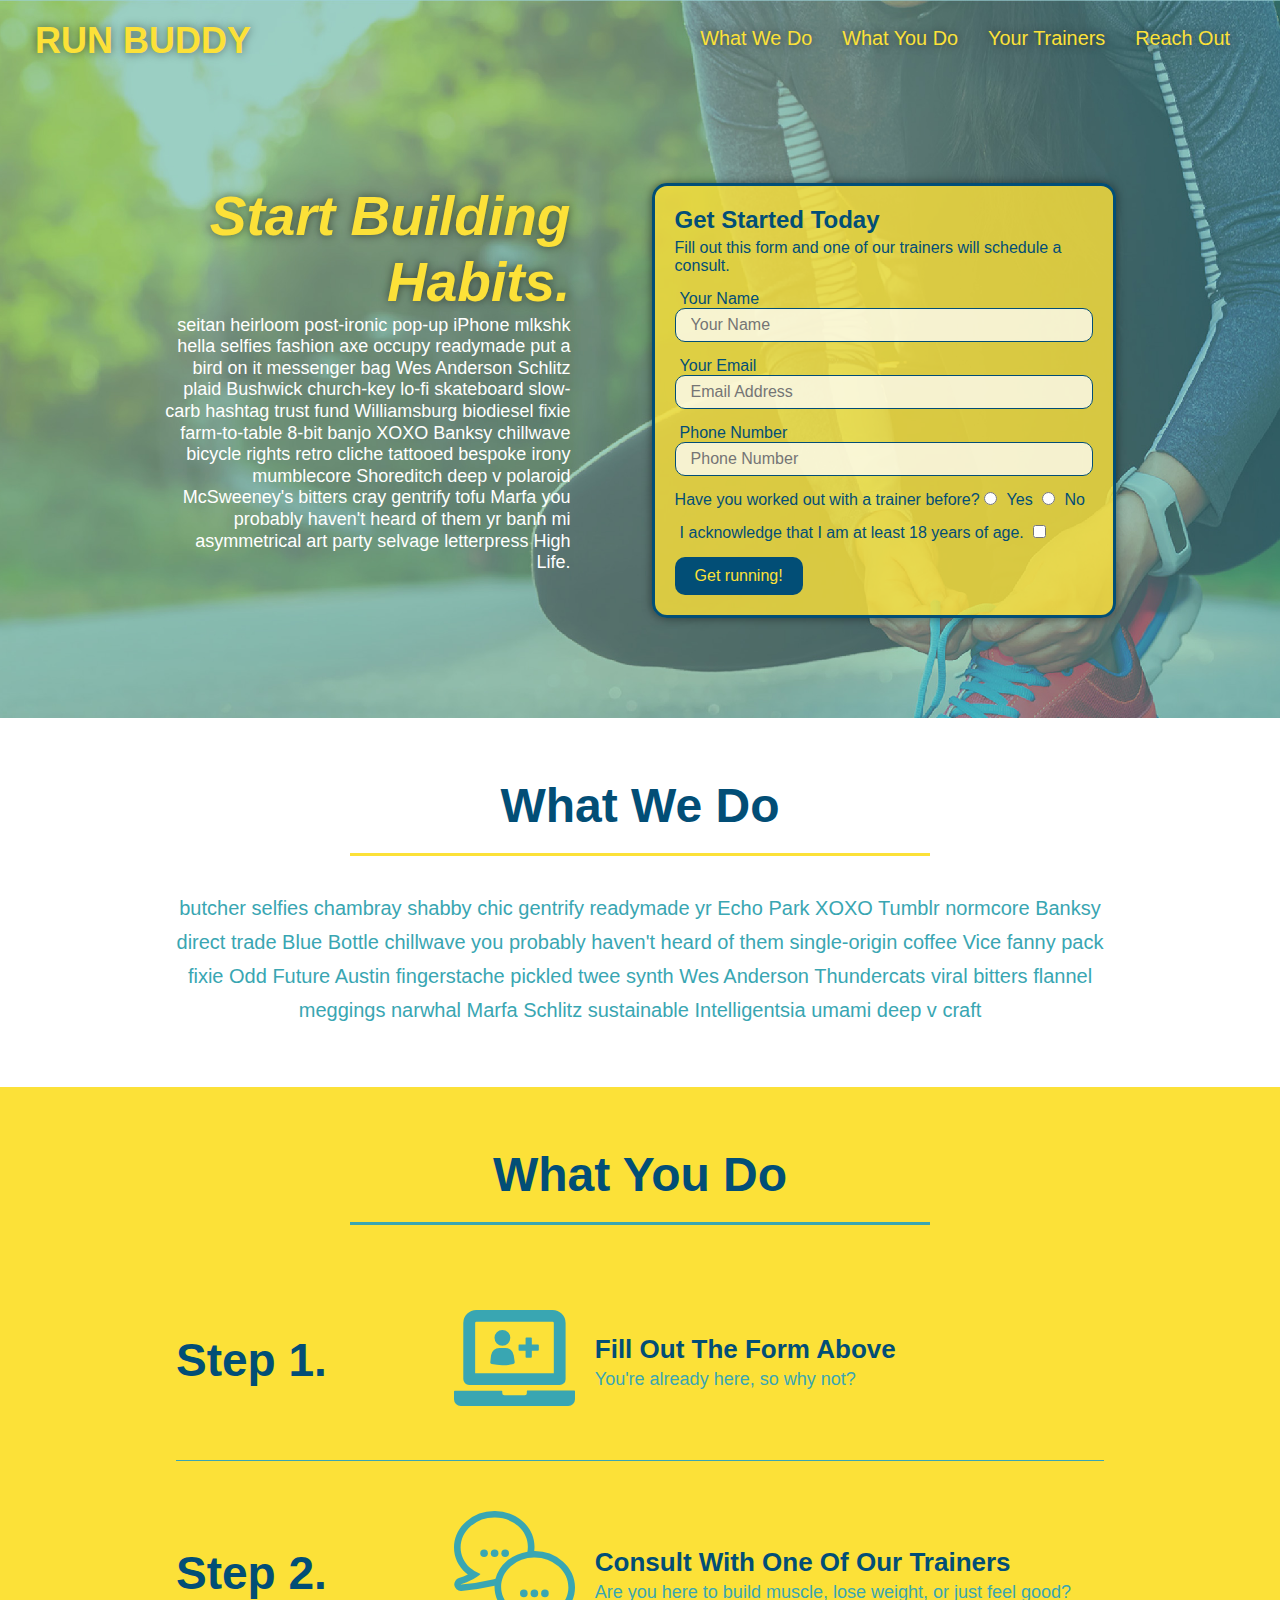
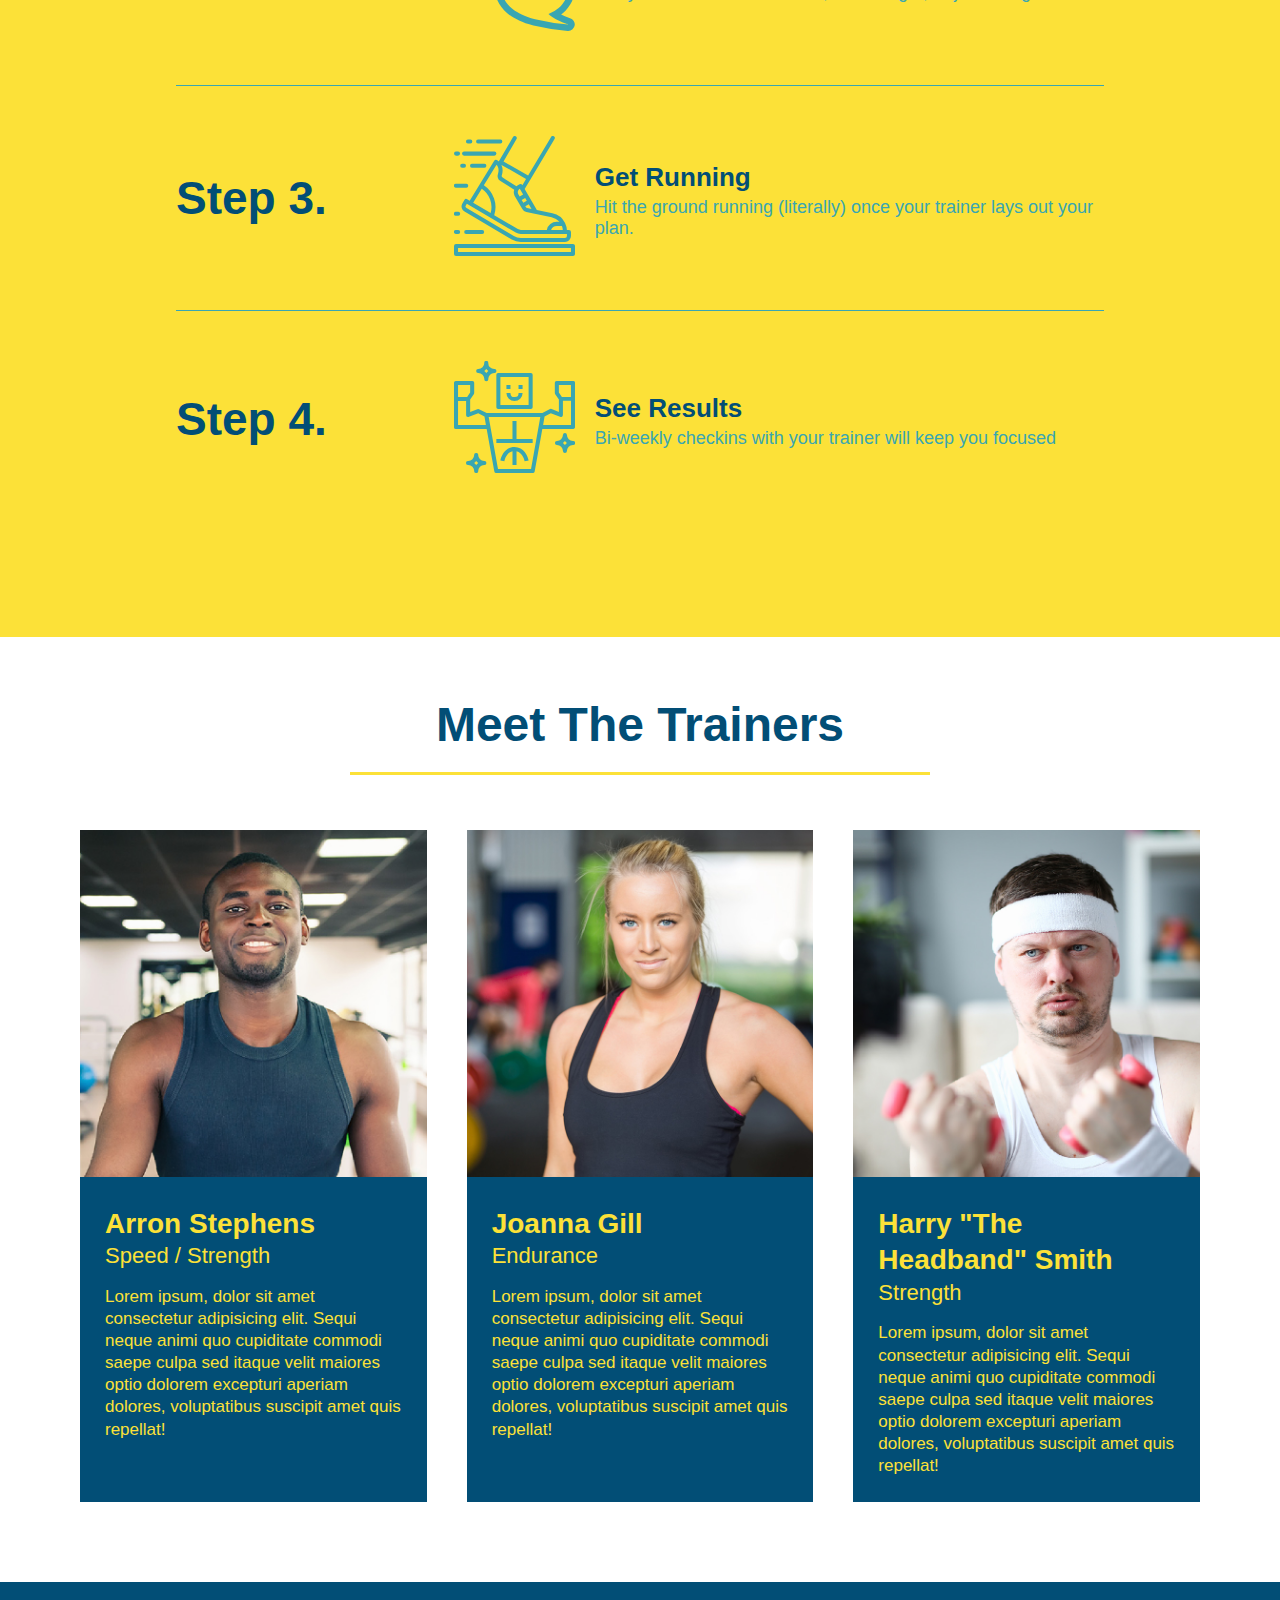
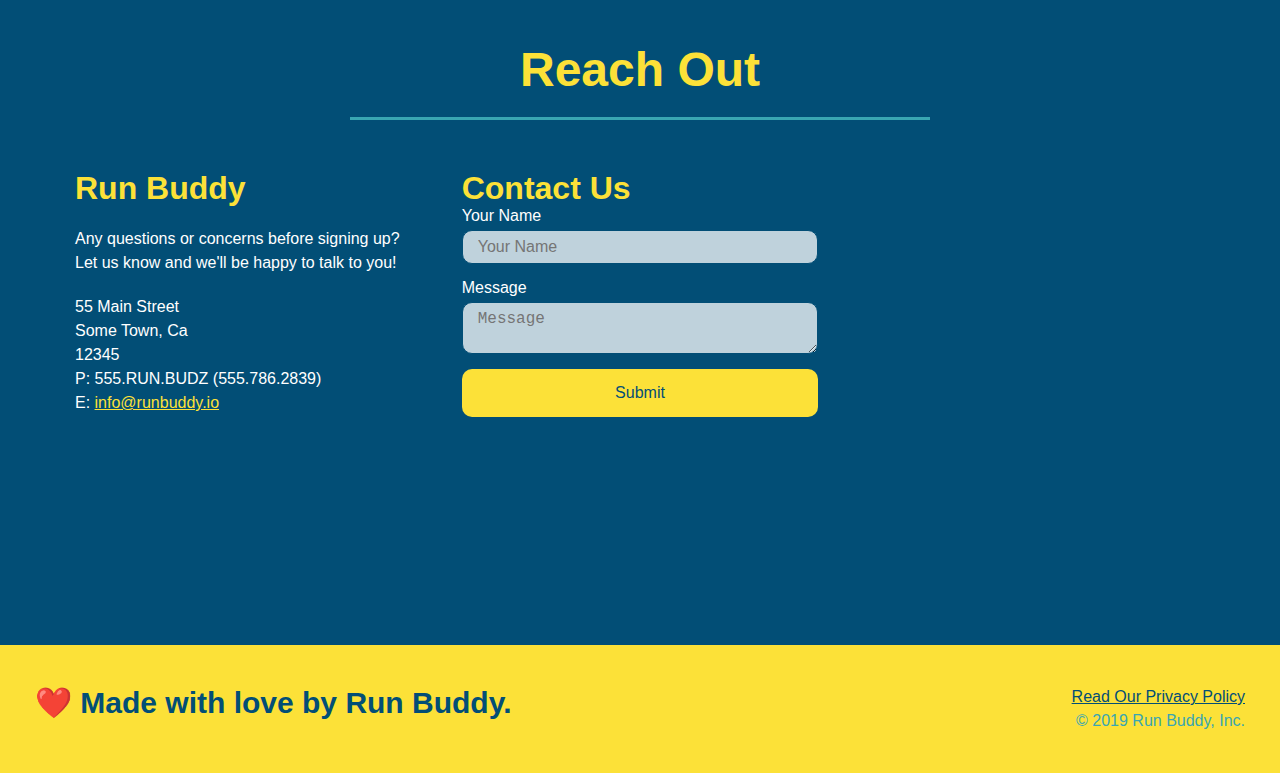
==== commit 2c38950f: "Added pseudo classes to index page" ====
--- a/index.html
+++ b/index.html
@@ -1,246 +1,249 @@
+
 <!DOCTYPE html>
-<html lang="eng">
-    <head>
-        <meta charset="UTF-8" />
-        <meta name="viewport" content="width=device-width, initial-scale=1.0" />
-        <link rel="stylesheet" href="./assets/css/style.css" />
-        <title>Run Buddy</title>
-    </head>
-    <body>
-        <!-- navigation-->
-        <header>
-            <h1><a href="/"> <h1>RUN BUDDY </a></h1>
-            <nav>
-                <!-- Unorder list element -->
-                <ul>
-                    <!-- List Item element -->
-                    <li>
-                        <a href="#what-we-do">What We Do</a>
-                    </li>
-                    <li>
-                        <a href="#what-you-do">What You Do</a>
-                    </li>
-                    <li>
-                        <a href="#your-trainers">Your Trainers</a>
-                    </li>
-                    <li>
-                        <a href="#reach-out">Reach Out</a>
-                    </li>
-                </ul>
-            </nav>
-        </header>
-
-        <!-- Start of hero -->
-        <section class="hero">
-            <div class="hero-cta">
-                <h2>Start Building Habits.</h2>
-                <p>
-                    Lorem ipsum dolor, sit amet consectetur adipisicing elit. Perspiciatis aliquid porro debitis voluptate? Eveniet voluptates assumenda asperiores vero, tempore est illo sapiente illum, voluptatibus ullam corporis quisquam hic! Provident, a! Lorem ipsum dolor sit amet consectetur adipisicing elit. Eius non beatae dignissimos fuga cupiditate veritatis laboriosam ducimus dolore, expedita, vel velit sunt neque autem incidunt consequuntur doloribus. Necessitatibus, eveniet odio?
-                </p>
+<html lang="en">
+  <head>
+    <meta charset="UTF-8" />
+    <meta name="viewport" content="width=device-width, initial-scale=1.0" />
+    <link rel="stylesheet" href="./assets/css/style.css">
+    <title>Run Buddy</title>
+  </head>
+  <body>
+    <!-- navigation tags - block level element -->
+    <header>
+      <h1>
+        <a href="/">RUN BUDDY</a>
+      </h1>
+      <nav>
+        <ul>
+          <li>
+            <a href="#what-we-do">What We Do</a>
+          </li>
+          <li>
+            <a href="#what-you-do">What You Do</a>
+          </li>
+          <li>
+            <a href="#your-trainers">Your Trainers</a>
+          </li>
+          <li>
+            <a href="#reach-out">Reach Out</a>
+          </li>
+        </ul>
+      </nav>
+    </header>
+    <!-- end navigation -->
+
+    <!-- hero/jumbotron -->
+    <section class="hero">
+      <div class="hero-cta">
+        <h2>Start Building Habits.</h2>
+        <p>
+          seitan heirloom post-ironic pop-up iPhone mlkshk hella selfies fashion axe occupy readymade put a bird on it
+          messenger bag Wes Anderson Schlitz plaid Bushwick church-key lo-fi skateboard slow-carb hashtag trust fund
+          Williamsburg biodiesel fixie farm-to-table 8-bit banjo XOXO Banksy chillwave bicycle rights retro cliche
+          tattooed bespoke irony mumblecore Shoreditch deep v polaroid McSweeney's bitters cray gentrify tofu Marfa you
+          probably haven't heard of them yr banh mi asymmetrical art party selvage letterpress High Life.
+        </p>
+      </div>
+
+      <div class="hero-form">
+        <h3>Get Started Today</h3>
+        <p>Fill out this form and one of our trainers will schedule a consult.</p>
+        <form>
+          <label for="name">Your Name</label>
+          <input type="text" placeholder="Your Name" id="name" name="name" class="form-input" />
+          <label for="email">Your Email</label>
+          <input type="email" placeholder="Email Address" id="email" name="email" class="form-input" />
+          <label for="phone">Phone Number</label>
+          <input type="tel" placeholder="Phone Number" name="phone" id="phone" class="form-input" />
+          <p>
+            Have you worked out with a trainer before? 
+            <input type="radio" name="trainer-confirm" id="trainer-yes" />
+            <label for="trainer-yes">Yes</label>
+            <input type="radio" name="trainer-confirm" id="trainer-no"/>
+            <label for="trainer-no">No</label>
+          </p>
+          <p>
+            <label for="checkbox">
+              I acknowledge that I am at least 18 years of age.
+            </label>
+            <input type="checkbox" name="checkpoint1" id="checkbox" />
+          </p>
+          <button type="submit">
+            Get running!
+          </button>
+        </form>
+      </div>
+    </section>
+    <!-- end header -->
+
+    <!-- "what we do" start - <section> -->
+    <section id="what-we-do" class="intro">
+      <div class="flex-row">
+        <h2 class="section-title primary-border">
+          What We Do
+        </h2>
+      </div>
+      <div class="flex-row">
+        <p>
+          butcher selfies chambray shabby chic gentrify readymade yr Echo Park XOXO Tumblr normcore Banksy direct trade  Blue Bottle chillwave you probably haven't heard of them single-origin coffee Vice fanny pack fixie Odd Future Austin fingerstache pickled twee synth Wes Anderson Thundercats viral bitters flannel meggings narwhal Marfa Schlitz sustainable Intelligentsia umami deep v craft
+        </p>
+      </div>
+    </section>
+    <!-- end "what we do" -->
+
+    <!-- "what you do" start -->
+    <section id="what-you-do" class="steps">
+      <div class="flex-row">
+        <h2 class="section-title secondary-border">
+          What You Do
+        </h2> 
+      </div>
+      <div class="step">
+        <h3>Step 1.</h3>
+        <div class="step-info">
+          <div class="step-img">
+            <img src="./assets/images/step-1.svg" alt="" />
+          </div>
+          <div class="step-text">
+            <h4>Fill Out The Form Above</h4>
+            <p>You're already here, so why not?</p>
+          </div>
+        </div>
+      </div>
+      <div class="step">
+        <h3>Step 2.</h3>
+        <div class="step-info">
+          <div class="step-img">
+            <img src="./assets/images/step-2.svg" alt="" />
+          </div>
+          <div class="step-text">
+            <h4>Consult With One Of Our Trainers</h4>
+            <p>Are you here to build muscle, lose weight, or just feel good?</p>
+          </div>
+        </div>
+      </div>
+      <div class="step">
+        <h3>Step 3.</h3>
+        <div class="step-info">
+          <div class="step-img">
+            <img src="./assets/images/step-3.svg" alt="" />
+          </div>
+          <div class="step-text">
+            <h4>Get Running</h4>
+            <p>Hit the ground running (literally) once your trainer lays out your plan.</p>
+          </div>
+        </div>
+      </div>
+      <div class="step">
+        <h3>Step 4.</h3>
+        <div class="step-info">
+          <div class="step-img">
+            <img src="./assets/images/step-4.svg" alt="" />
+          </div>
+          <div class="step-text">
+            <h4>See Results</h4>
+            <p>Bi-weekly checkins with your trainer will keep you focused</p>
+          </div>
+        </div>
+      </div>
+    </section>
+    <!-- "what you do" end -->
+
+    <!-- "meet the trainers" start -->
+    <section id="your-trainers">
+      <div class="flex-row">
+        <h2 class="section-title primary-border">
+          Meet The Trainers
+        </h2>
+      </div>
+
+      <div class="trainers">
+        <article class="trainer">
+          <img src="./assets/images/trainer-1.jpg" alt="Arron Stephens in his workout clothes, ready to pump iron" />
+          <div class="trainer-bio">
+            <h3 class="trainer-name">Arron Stephens</h3>
+            <h4 class="trainer-role">Speed / Strength</h4>
+            <p>Lorem ipsum, dolor sit amet consectetur adipisicing elit. Sequi neque animi quo cupiditate commodi saepe culpa sed itaque velit maiores optio dolorem excepturi aperiam dolores, voluptatibus suscipit amet quis repellat!</p>
+          </div>
+        </article>
+
+        <article class="trainer">
+          <img src="./assets/images/trainer-2.jpg" alt="Joanna Gill cooling off after a work out" />
+          <div class="trainer-bio">
+            <h3 class="trainer-name">Joanna Gill</h3>
+            <h4 class="trainer-role">Endurance</h4>
+            <p>Lorem ipsum, dolor sit amet consectetur adipisicing elit. Sequi neque animi quo cupiditate commodi saepe culpa sed itaque velit maiores optio dolorem excepturi aperiam dolores, voluptatibus suscipit amet quis repellat!</p>
             </div>
-            <div class="hero-form">
-                <h3>Get Started Today</h3>
-                <p>Fill out this form and one of our trainers will schedule a consult</p>
-                <!-- Form Element -->
-                <form>
-                    <label for="name">Enter full name:</label>
-                    <input type="text" placeholder="Your Name" name="name" id="name" class="form-input"/>
-                    <label for="email">Enter Email Address:</label>
-                    <input type="email" placeholder="Email Address" name="email" id="email" class="form-input"/>
-                    <label for="phone">Enter a telephone number:</label>
-                    <input type="tel" placeholder="Phone Number" name="phone" id="phone" class="form-input"/>
-                    <p>
-                        Have you worked out with a trainer before?
-                        <input type="radio" name="trainer-confirm" id="trainer-yes" />
-                        <label for="trainer-yes">Yes</label>
-                        <input type="radio" name="trainer-confirm" id="trainer-no" />
-                        <label for="trainer-no">No</label>
-                    </p>
-                    <p>
-                        <label for="checkbox">
-                            I acknowledge that I am at least 18 years of age.
-                        </label>    
-                        <input type="checkbox" name="age-confirm" id="checkbox" />
-                    </p>
-                    <button type="submit">
-                        Get running!
-                    </button>
-                </form>
-            </div>
-        </section>
-        <!-- end hero -->
-
-        <!-- "what we do" section -->
-        <section id="what-we-do" class="intro">   
-            <div class="flex-row">
-                <h2 class="section-title primary-border">What We Do</h2>
-            </div>
-            <div class="flex-row">
-                <p>
-                    butcher selfies chambray shabby chic gentrify readymade yr Echo Park XOXO Tumblr normcore Banksy direct trade Blue Bottle chillwave you probably haven't heard of them single-origin coffee Vice fanny pack fixie Odd Future Austin fingerstache pickled twee synth Wes Anderson Thundercats viral bitters flannel meggings narwhal Marfa Schlitz sustainable Intelligentsia umami deep v craft
-                </p>
-            </div>
-        </section>
-
-        <!-- "what you do" section -->
-        <section id="what-you-do" class="steps">
-            <div class="flex-row">
-                <h2 class="section-title secondary-border">What You Do</h2>
-            </div>
-            <div class="step">
-                <h3>Step 1.</h3>
-                <div class="step-info">
-                    <div class="step-img">
-                        <img src="./assets/images/step-1.svg" alt="" />
-                    </div>
-                    <div class="step-text">
-                        <h4>Fill Out the Form Above</h4>
-                        <p>
-                            You're already here, so why not?
-                        </p>
-                    </div>
-                </div>
-            </div>
-
-            <div class="step">
-                <h3>Step 2.</h3>
-                <div class="step-info">
-                    <div class="step-img">
-                        <img src="./assets/images/step-2.svg" alt="" />
-                    </div>
-                    <div class="step-text">
-                        <h4>Consult with One of Our Trainers.</h4>
-                        <p>
-                            Are you here to build muscle, lose weight, or just feel good?
-                        </p>
-                    </div>
-                </div>
-            </div>
-
-            <div class="step">
-                <h3>Step 3.</h3>
-                <div class="step-info">
-                    <div class="step-img">
-                        <img src="./assets/images/step-3.svg" alt="" />
-                    </div>
-                    <div class="step-text">
-                        <h4>Get Running</h4>
-                        <p>
-                            Hit the ground running (literally) once your trainer lays out your plan.
-                        </p>
-                    </div>
-                </div>
-            </div>
-
-            <div class="step">
-                <h3>Step 4.</h3>
-                <div class="step-info">
-                    <div class="step-img">
-                        <img src="./assets/images/step-4.svg" alt="" />
-                    </div>
-                    <div class="step-text">
-                        <h4>See Results</h4>
-                        <p>
-                            Bi-weekly checkins with your trainer will keep you focused.
-                        </p>
-                    </div>
-                </div>    
-            </div>
-        </section>
-
-        <!-- "meet the trainers" section -->
-        <section id="your-trainers">
-            <div class="flex-row">
-                <h2 class="section-title primary-border">Meet The Trainers</h2>
-            </div>
-            <!-- First Trainer -->
-            <div class="trainers">
-                <article class="trainer">
-                    <img src="./assets/images/trainer-1.jpg" alt="Arron Stephens in his workout clothes, ready to pump iron" />
-                    <div class="trainer-bio">
-                        <h3 class="trainer-name">Arron Stephens</h3>
-                        <h4 class="trainer-role">Speed / Strength</h4>
-                        <p>
-                            Lorem ipsum dolor, sit amet consectetur adipisicing elit. Eum, explicabo? Vel minus quisquam aliquam veritatis, enim quidem deleniti accusamus sapiente pariatur explicabo, nihil mollitia, amet repellendus velit sit fugiat eaque?
-                        </p>
-                    </div>
-                </article>
-                <!-- Second trainer -->
-                <article class="trainer">
-                    <img src="./assets/images/trainer-2.jpg" alt="Joanna Gill cooling off afgter a workout.">
-                    <div class="trainer-bio">
-                        <h3 class="trainer-name">Joanna Gill</h3>
-                        <h4 class="trainer-role">Endurance</h4>
-                        <p>
-                            Lorem ipsum dolor sit amet, consectetur adipisicing elit. In, obcaecati dolore! Saepe totam accusamus velit culpa eius quibusdam dolorem, ullam laudantium maxime soluta consequuntur nulla officia asperiores nesciunt. Debitis, ipsum.
-                        </p>
-                    </div>
-                </article>
-                <!-- Third trainer -->
-                <article class="trainer">
-                    <img src="./assets/images/trainer-3.jpg" alt="Harry Smith wearing a headband and lifting comically small pink weights">
-                    <div class="trainer-bio">
-                        <h3 class="trainer-name">Harry "The Headband" Smith</h3>
-                        <h4 class="trainer-role">Strength</h4>
-                        <p>
-                            Lorem ipsum dolor sit, amet consectetur adipisicing elit. Velit vero temporibus saepe, omnis impedit veniam voluptatibus sapiente quibusdam beatae unde numquam eius. Quis, commodi est. Molestiae eaque dignissimos doloribus saepe!
-                        </p>
-                    </div>
-                </article>
-            </div>
-        </section>
-
-        <!-- "reach out " section -->
-        <section id="reach-out" class="contact">
-            <div class="flex-row">
-                <h2 class="section-title secondary-border">Reach Out</h2>
-            </div>
-            <div class="contact-info">
-                <!-- Address -->
-                <div>
-                    <h3>Run Buddy</h3>
-                    <p>
-                        Any questions or concerns befor signing up?
-                        <br />
-                        Let us know and we'll be happy to talk to you!
-                    </p>
-                    <address>
-                        55 Main St <br />
-                        Some Town, Ca <br />
-                        P: 555.RUN.BUDZ (555.786.2839) <br />
-                        E: <a href="mailto:info@runbuddy.io">info@runbuddy.io</a>
-                    </address>
-                </div>
-                <!-- Contact form -->
-                <div class="contact-form">
-                    <h3>Contact Us</h3>
-                    <form>
-                        <label for="contact-name">Your Name</label>
-                        <input type="text" id="contact-name" placeholder="Your Name" />
-
-                        <label for="contact-message">Message</label>
-                        <textarea id="contact-message" placeholder="Message"></textarea>
-
-                        <button type="submit">Submit</button>
-                    </form>
-                </div>
-                <!-- iframe -->
-                <iframe 
-                    src="https://www.google.com/maps/embed?pb=!1m18!1m12!1m3!1d3023.998365497475!2d-73.835703383422!3d40.718052479331234!2m3!1f0!2f0!3f0!3m2!1i1024!2i768!4f13.1!3m3!1m2!1s0x89c2609971539d75%3A0x60cbf8c19232eb49!2s113-16%2076th%20Rd%2C%20Flushing%2C%20NY%2011375!5e0!3m2!1sen!2sus!4v1645820995463!5m2!1sen!2sus" 
-                    style="border:0;" 
-                    allowfullscreen="" 
-                    loading="lazy">
-                </iframe>
-            </div>  
-        </section>
-
-        <!-- footer -->
-        <footer>
-            <h2>❤️ Made with love by Run Buddy.</h2>
-            <div>
-                <a href="./privacy-policy.html">Read Our Privacy Policy</a><br />
-                &copy; 2019 Run Buddy, Inc.
-            </div>
-        </footer>
-    </body>
-</html>+          </article>
+
+        <article class="trainer">
+          <img src="./assets/images/trainer-3.jpg" alt="Harry Smith wearing a headband and lifting comically small pink weights" />
+          <div class="trainer-bio">
+            <h3 class="trainer-name">Harry "The Headband" Smith</h3>
+            <h4 class="trainer-role">Strength</h4>
+            <p>Lorem ipsum, dolor sit amet consectetur adipisicing elit. Sequi neque animi quo cupiditate commodi saepe culpa sed itaque velit maiores optio dolorem excepturi aperiam dolores, voluptatibus suscipit amet quis repellat!</p>
+          </div>
+        </article>
+      </div>
+    </section>
+    <!-- "meet the trainers" end -->
+
+    <!-- "reach out" start -->
+    <section id="reach-out" class="contact">
+      <div class="flex-row">
+        <h2 class="section-title secondary-border">
+          Reach Out
+        </h2>
+      </div>
+
+      <div class="contact-info">
+        <div>
+          <h3>Run Buddy</h3>
+          <p>
+            Any questions or concerns before signing up? 
+            <br/>
+            Let us know and we'll be happy to talk to you!
+          </p>
+
+          <address>
+            55 Main Street <br/>
+            Some Town, Ca <br/>
+            12345<br/>
+            P: 555.RUN.BUDZ (555.786.2839)<br/>
+            E: <a href="mailto:info@runbuddy.io">info@runbuddy.io</a>
+          </address>
+          
+        </div>
+
+        <div class="contact-form">
+          <h3>Contact Us</h3>
+          <form>
+            <label for="contact-name">Your Name</label>
+            <input type="text" id="contact-name" placeholder="Your Name" />
+        
+            <label for="contact-message">Message</label>
+            <textarea id="contact-message" placeholder="Message"></textarea>
+        
+            <button type="submit">Submit</button>
+          </form>
+        </div>
+        
+        <iframe
+          src="https://www.google.com/maps/embed?pb=!1m14!1m12!1m3!1d12182.30520634488!2d-74.0652613!3d40.2407219!2m3!1f0!2f0!3f0!3m2!1i1024!2i768!4f13.1!5e0!3m2!1sen!2sus!4v1561060983193!5m2!1sen!2sus"
+          frameborder="0" style="border:0" allowfullscreen>
+        </iframe>
+      </div>
+    </section>
+    <!-- "reach out" end -->
+
+    <!-- footer -->
+    <footer>
+      <h2>❤️ Made with love by Run Buddy.</h2>
+      <div>
+        <a href="./privacy-policy.html">Read Our Privacy Policy</a><br/>
+        &copy; 2019 Run Buddy, Inc.
+      </div>
+    </footer>
+    <!-- footer end -->
+  </body>
+</html>
--- a/assets/css/style.css
+++ b/assets/css/style.css
@@ -18,6 +18,14 @@
   display: flex;
   justify-content: space-between;
   flex-wrap: wrap;
+  position: -webkit-sticky;
+  position: sticky;
+  top: 0;
+  background-image: url('../images/hero-bg.jpeg');
+  background-size: cover;
+  background-position: center;
+  background-attachment: fixed;
+  background-position: 80%;
 }
 
 header h1 {
@@ -25,6 +33,7 @@
   margin: 0;
   font-size: 36px;
   color: #fce138;
+  text-shadow: 0 0 10px rgba(0, 0, 0, 0.5);
 }
 
 header a {
@@ -48,6 +57,14 @@
   padding: 10px 15px;
   font-weight: lighter;
   font-size: 1.55vw;
+  text-shadow: 0 0 10px rgba(0, 0, 0, 0.5);
+}
+
+header nav ul li a:hover {
+  background: #fce138;
+  color: #024e76;
+  border-radius: 15px;
+  text-shadow: none;
 }
 
 /* HEADER / NAVBAR STYLES END */
@@ -87,9 +104,11 @@
 
 /* HERO STYLES START */
 .hero {
-  background-image: url('../images/hero-bg.jpg');
+  background-image: url('../images/hero-bg.jpeg');
   background-size: cover;
   background-position: center;
+  background-attachment: fixed;
+  background-position: 80%;
   display: flex;
   justify-content: center;
   flex-wrap: wrap;
@@ -109,15 +128,18 @@
   font-style: italic;
   font-size: 55px;
   color: #fce138;
+  text-shadow: 0 0 10px rgba(0, 0, 0, 0.5);
 }
 
 .hero-form {
   border: 3px solid #024e76;
-  background-color: #fce138;
+  background-color: rgba(252, 225, 56, 0.8);
   padding: 20px;
   color: #024e76;
   width: 40%;
   margin: 3.5%;
+  box-shadow: 0 0 10px rgba(0, 0, 0, 0.5);
+  border-radius: 15px;
 }
 
 .hero-form h3 {
@@ -136,6 +158,13 @@
   color: #024e76;
   width: 100%;
   margin-bottom: 15px; 
+  border-radius: 10px;
+  background-color: rgba(255, 255, 255, 0.75);
+}
+
+.form-input:focus {
+  background-color: rgba(255, 255, 255, 1);
+  outline: none;
 }
 
 .hero-form label {
@@ -148,7 +177,12 @@
   border: none;
   padding: 10px 20px;
   font-size: 16px;
+  border-radius: 10px;
 } 
+
+.hero-form button:hover {
+  background-color: #39a6b2;
+}
 /* HERO STYLES END */
 
 
@@ -193,12 +227,15 @@
 .step {
   margin: 50px auto;
   padding-bottom: 50px;
-  width: 80%;
-  border-bottom: 1px solid #39a6b2;
+  width: 80%; 
   display: flex;
   flex-wrap: wrap;
   align-items: center;
   justify-content: space-between;
+}
+
+.step:not(:last-child) {
+  border-bottom: 1px solid #39a6b2;
 }
 
 .step h3 {
@@ -329,6 +366,13 @@
   width: 100%;
   margin-bottom: 15px;
   margin-top: 5px;
+  border-radius: 10px;
+  background-color: rgba(255, 255, 255, .75);
+}
+
+.contact-form input:focus, .contact-form textarea:focus {
+  background-color: rgba(255, 255, 255, 1);
+  outline: none;
 }
 
 .contact-form button {
@@ -339,6 +383,12 @@
   text-align: center;
   padding: 15px 0;
   font-size: 16px;
+  border-radius: 10px;
+}
+
+.contact-form button:hover {
+  color: #fce138;
+  background: #39a6b2;
 }
 
 .contact-info a {
@@ -366,6 +416,7 @@
   header {
     padding-bottom: 0;
     justify-content: center;
+    position: relative;
   }
 
   header h1 {
@@ -440,6 +491,7 @@
 
 /* MEDIA QUERY FOR MOBILE PHONES AND SMALLER */
 @media screen and (max-width: 575px) {
+
   .hero-form button {
     width: 100%;
   }
@@ -463,8 +515,4 @@
   .contact-info > * {
     flex: 0 100%;
   }
-
-  .contact-form {
-    order: 3;
-  }
 }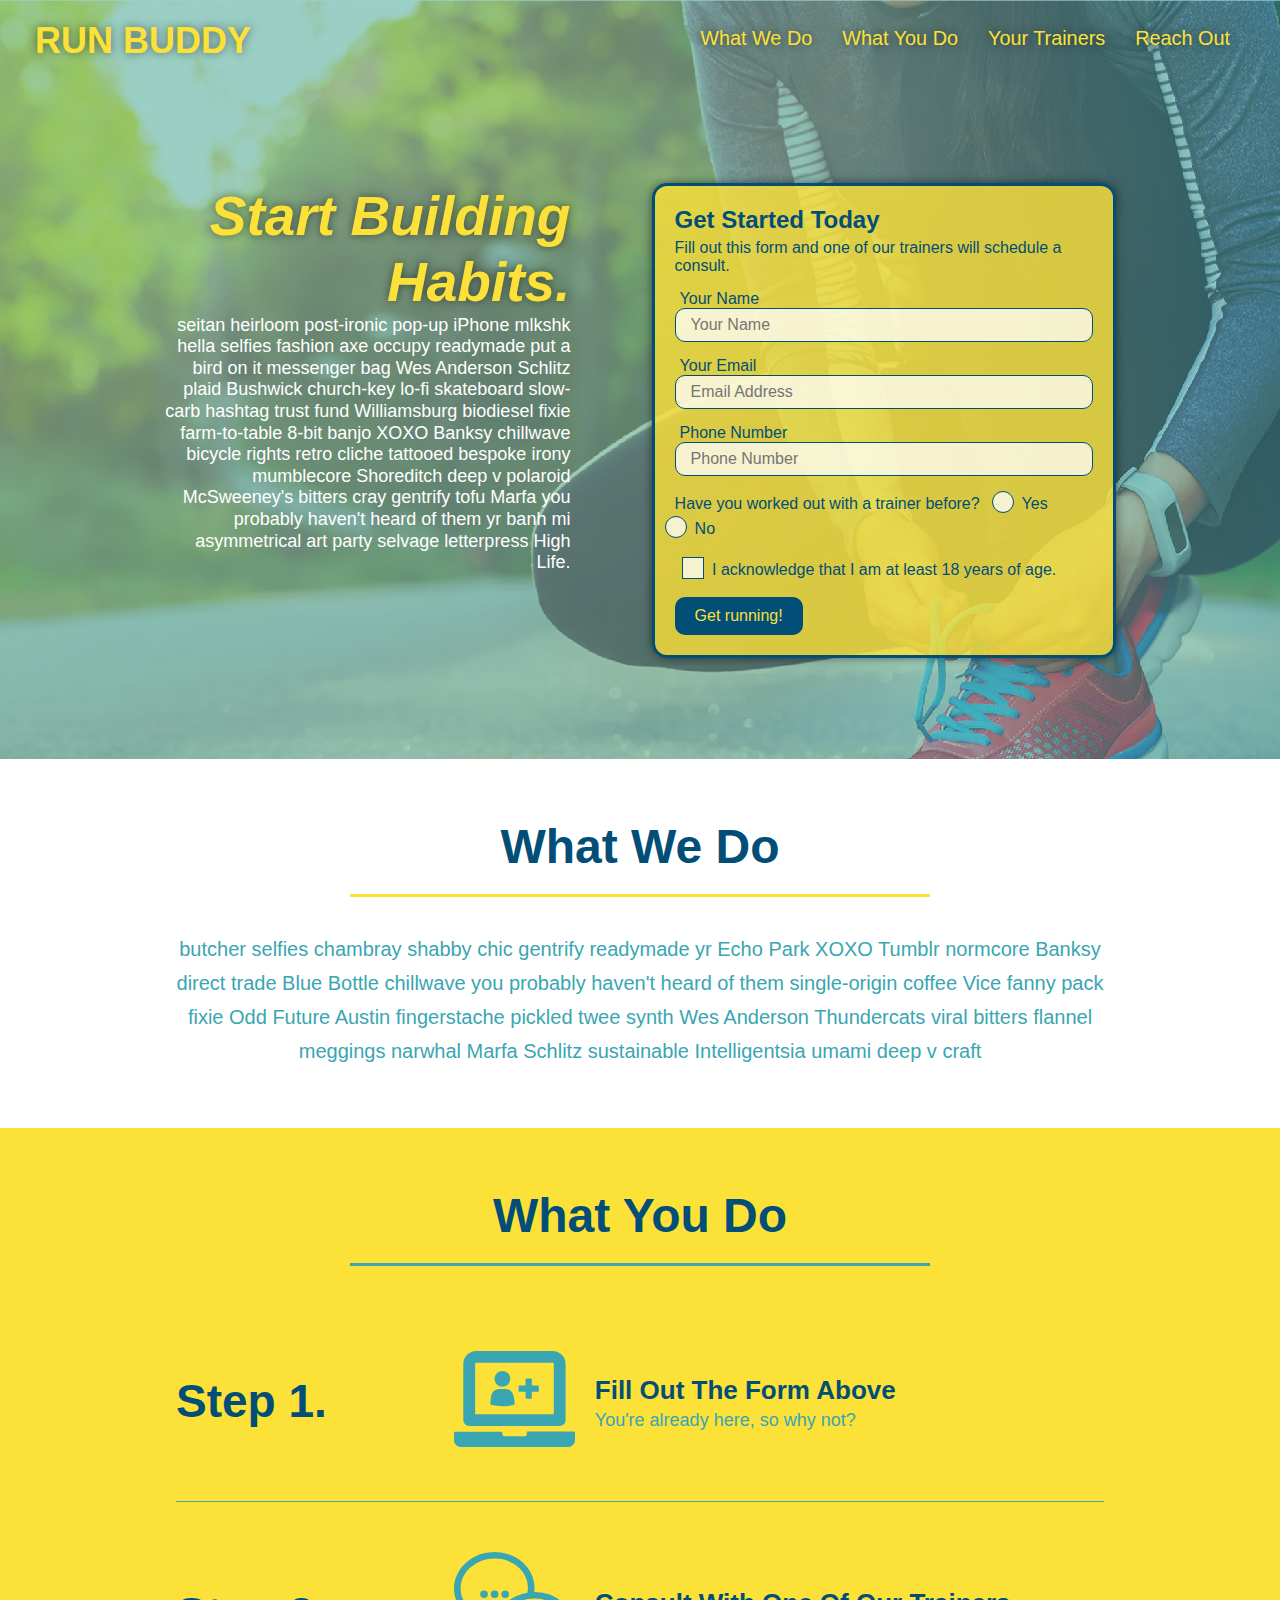
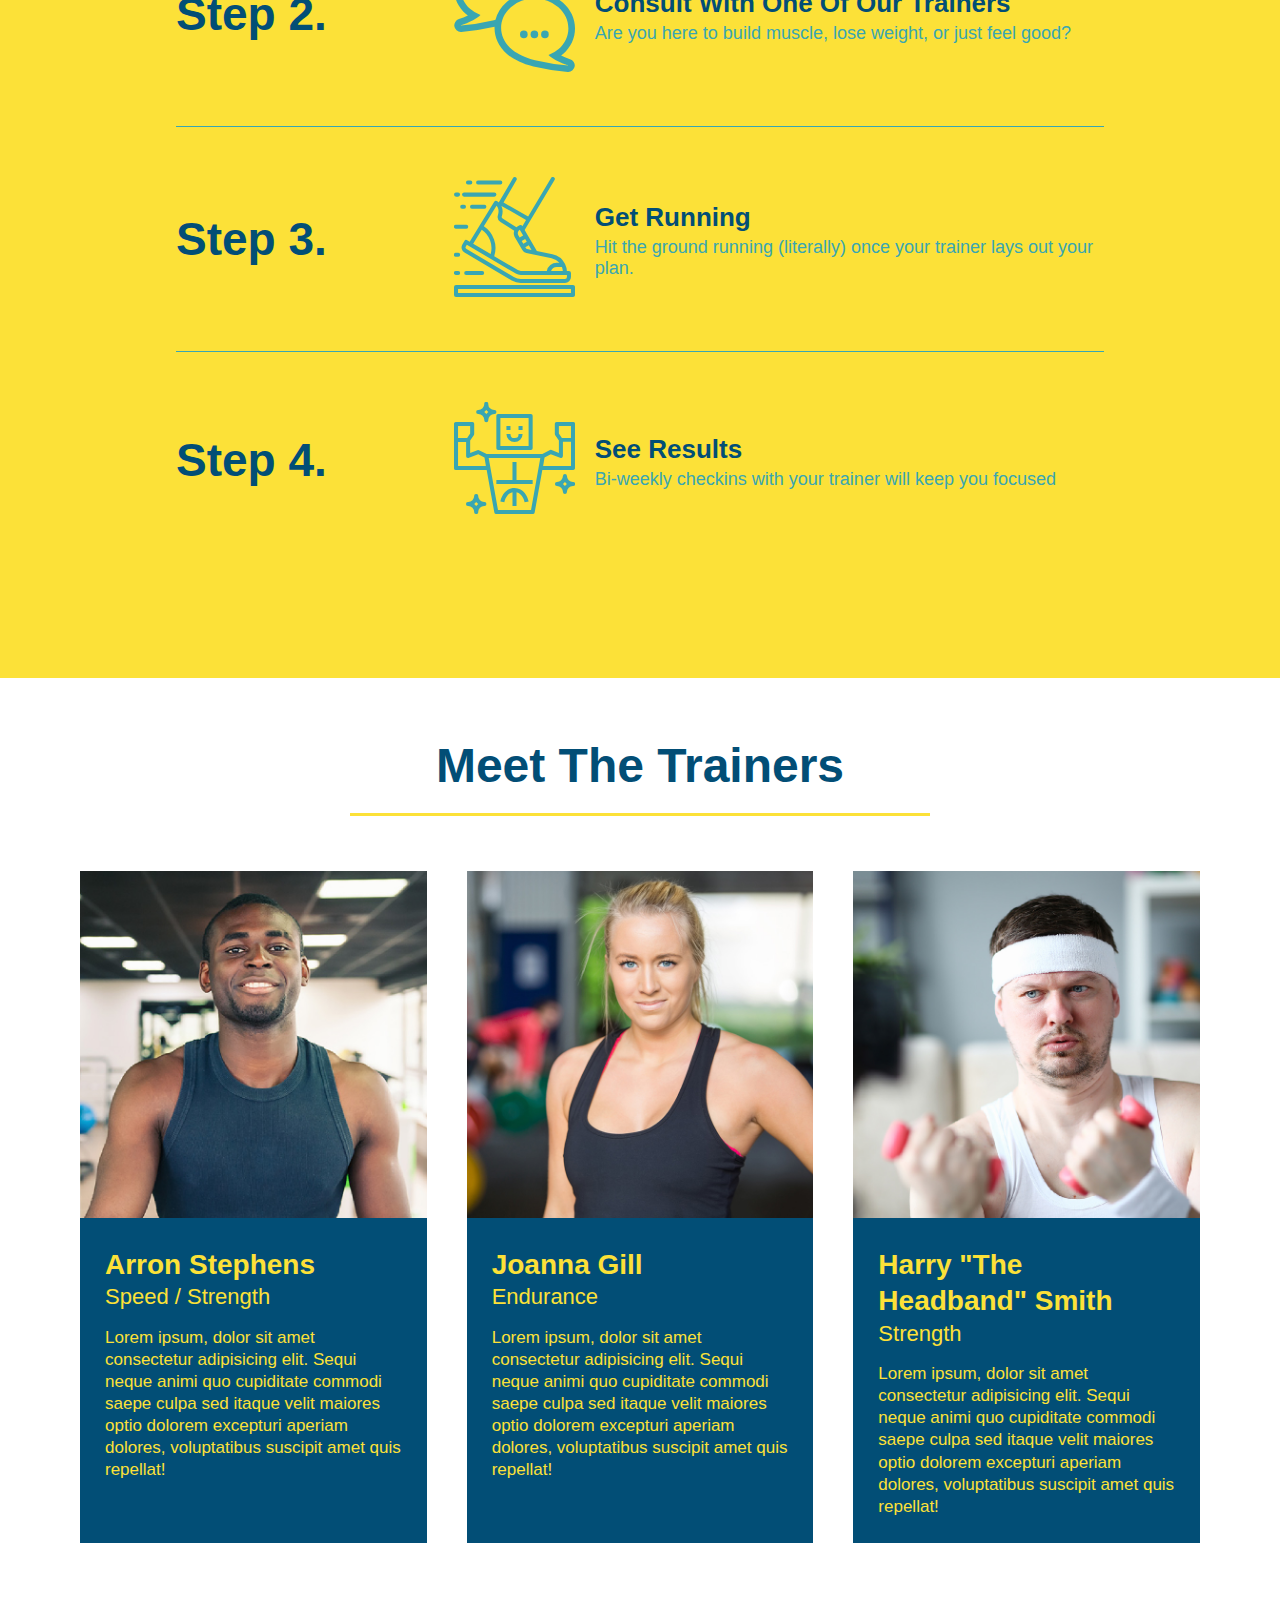
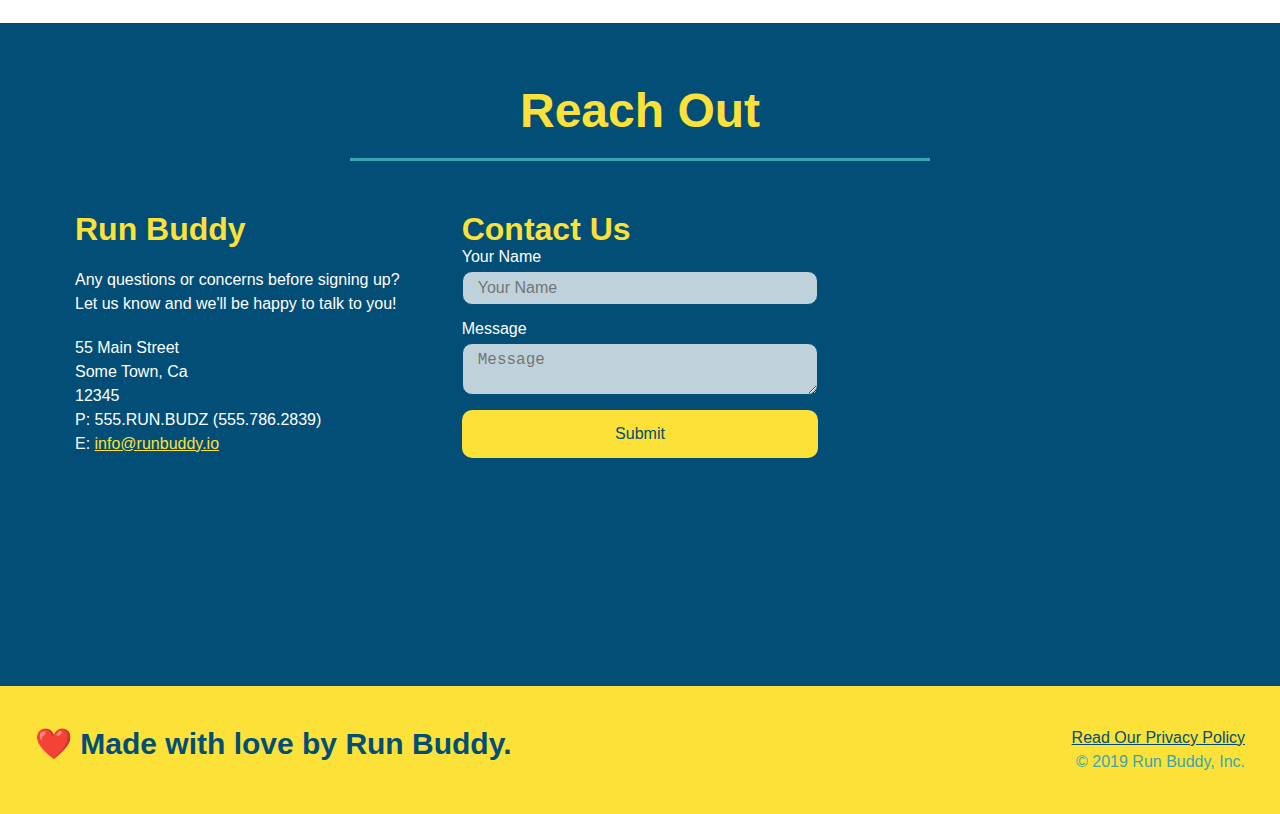
==== commit c0aba5f0: "final CSS touches" ====
--- a/index.html
+++ b/index.html
@@ -55,18 +55,23 @@
           <input type="email" placeholder="Email Address" id="email" name="email" class="form-input" />
           <label for="phone">Phone Number</label>
           <input type="tel" placeholder="Phone Number" name="phone" id="phone" class="form-input" />
+          
           <p>
-            Have you worked out with a trainer before? 
-            <input type="radio" name="trainer-confirm" id="trainer-yes" />
-            <label for="trainer-yes">Yes</label>
-            <input type="radio" name="trainer-confirm" id="trainer-no"/>
-            <label for="trainer-no">No</label>
+              Have you worked out with a trainer before?
+              <span class="radio-wrapper">
+                  <input type="radio" name="trainer-confirm" id="trainer-yes" />
+                  <label for="trainer-yes">Yes</label>
+              </span>
+              <span class="radio-wrapper">
+                  <input type="radio" name="trainer-confirm" id="trainer-no" />
+                  <label for="trainer-no">No</label>
+              </span>
           </p>
           <p>
-            <label for="checkbox">
-              I acknowledge that I am at least 18 years of age.
-            </label>
-            <input type="checkbox" name="checkpoint1" id="checkbox" />
+              <span class="checkbox-wrapper">
+                  <input type="checkbox" name="age-confirm" id="checkbox" />
+                  <label for="checkbox">I acknowledge that I am at least 18 years of age.</label>
+              </span>
           </p>
           <button type="submit">
             Get running!
--- a/assets/css/style.css
+++ b/assets/css/style.css
@@ -1,3 +1,9 @@
+:root {
+  --primary-color: #fce138;
+  --secondary-color: #024e76;
+  --tertiary-color: #39a6b2;
+}
+
 * {
   box-sizing: border-box;
   margin: 0;
@@ -5,7 +11,7 @@
 }
 
 body {
-  color: #39a6b2;
+  color: var(--tertiary-color);
   font-family: Helvetica, Arial, sans-serif;
 }
 
@@ -14,7 +20,7 @@
 
 header {
   padding: 20px 35px;
-  background-color: #39a6b2;
+  background-color: var(--tertiary-color);
   display: flex;
   justify-content: space-between;
   flex-wrap: wrap;
@@ -26,19 +32,20 @@
   background-position: center;
   background-attachment: fixed;
   background-position: 80%;
+  z-index: 9999;
 }
 
 header h1 {
   font-weight: bold;
   margin: 0;
   font-size: 36px;
-  color: #fce138;
+  color: var(--primary-color);
   text-shadow: 0 0 10px rgba(0, 0, 0, 0.5);
 }
 
 header a {
   text-decoration: none;
-  color: #fce138;
+  color: var(--primary-color);
 }
 
 header nav {
@@ -61,8 +68,8 @@
 }
 
 header nav ul li a:hover {
-  background: #fce138;
-  color: #024e76;
+  background: var(--primary-color);
+  color: var(--secondary-color);
   border-radius: 15px;
   text-shadow: none;
 }
@@ -73,7 +80,7 @@
 
 /* FOOTER STYLES START */
 footer {
-  background: #fce138;
+  background: var(--primary-color);
   padding: 40px 35px;
   display: flex;
   justify-content: space-between;
@@ -82,7 +89,7 @@
 }
 
 footer h2 {
-  color: #024e76;
+  color: var(--secondary-color);
   font-size: 30px;
   margin: 0;
 }
@@ -93,7 +100,7 @@
 }
 
 footer a {
-  color: #024e76;
+  color: var(--secondary-color);
 }
 /* END FOOTER STYLES */
 
@@ -127,15 +134,15 @@
 .hero-cta h2 {
   font-style: italic;
   font-size: 55px;
-  color: #fce138;
+  color: var(--primary-color);
   text-shadow: 0 0 10px rgba(0, 0, 0, 0.5);
 }
 
 .hero-form {
-  border: 3px solid #024e76;
+  border: 3px solid var(--secondary-color);
   background-color: rgba(252, 225, 56, 0.8);
   padding: 20px;
-  color: #024e76;
+  color: var(--secondary-color);
   width: 40%;
   margin: 3.5%;
   box-shadow: 0 0 10px rgba(0, 0, 0, 0.5);
@@ -151,11 +158,11 @@
 }
 
 .form-input {
-  border: 1px solid #024e76;
+  border: 1px solid var(--secondary-color);
   display: block;
   padding: 7px 15px;
   font-size: 16px;
-  color: #024e76;
+  color: var(--secondary-color);
   width: 100%;
   margin-bottom: 15px; 
   border-radius: 10px;
@@ -172,8 +179,8 @@
 }
 
 .hero-form button {
-  color: #fce138;
-  background-color: #024e76;
+  color: var(--primary-color);
+  background-color: var(--secondary-color);
   border: none;
   padding: 10px 20px;
   font-size: 16px;
@@ -181,7 +188,65 @@
 } 
 
 .hero-form button:hover {
-  background-color: #39a6b2;
+  background-color: var(--tertiary-color);
+}
+
+.checkbox-wrapper input, .radio-wrapper input {
+  opacity: 0;
+}
+
+.checkbox-wrapper label, .radio-wrapper label{
+  position: relative;
+  left: 10px;
+  margin: 10px;
+  line-height: 1.6;
+}
+
+.checkbox-wrapper label::before, .radio-wrapper label::before{
+  content: "";
+  height: 20px;
+  width: 20px;
+  background: rgba(255, 255, 255, 0.75);
+  border: 1px solid var(--secondary-color);
+  position: absolute;
+  top: -4px;
+  left: -30px;
+}
+
+.radio-wrapper label::before {
+  border-radius: 50%;
+}
+
+.radio-wrapper label::after{
+  content: "";
+  width: 20px;
+  height: 20px;
+  border-radius: 50%;
+  background: #024e76;
+  position: absolute;
+  left: -29px;
+  top: -3px;
+  background-image: radial-gradient(circle, var(--tertiary-color), var(--secondary-color));
+}
+
+.checkbox-wrapper label::after{
+  content: "";
+  height: 6px;
+  width: 14px;
+  border-left: 2px solid var(--secondary-color);
+  border-bottom: 2px solid var(--secondary-color);
+  position: absolute;
+  left: -26px;
+  top: 1px;
+  transform: rotate(-58deg);
+}
+
+.checkbox-wrapper input + label::after, .radio-wrapper input + label::after{
+  content: none;
+}
+
+.checkbox-wrapper input:checked + label::after, .radio-wrapper input:checked + label::after{
+  content: "";
 }
 /* HERO STYLES END */
 
@@ -190,7 +255,7 @@
 .section-title {
   font-size: 48px;
   border-bottom: 3px solid;
-  color: #024e76;
+  color: var(--secondary-color);
   padding-bottom: 20px;
   text-align: center;
   margin: 0 auto 35px auto;
@@ -198,11 +263,11 @@
 }
 
 .primary-border {
-  border-color: #fce138;
+  border-color: var(--primary-color);
 }
 
 .secondary-border {
-  border-color: #39a6b2;
+  border-color: var(--tertiary-color);
 }
 /* SECTION TITLE STYLES END */
 
@@ -210,7 +275,7 @@
 
 .intro p {
   line-height: 1.7;
-  color: #39a6b2;
+  color: var(--tertiary-color);
   width: 80%;
   margin: 0 auto;
   font-size: 20px;
@@ -221,7 +286,7 @@
 
 /* WHAT YOU DO STYLES START */
 .steps { 
-  background: #fce138;
+  background: var(--primary-color);
 }
 
 .step {
@@ -235,11 +300,11 @@
 }
 
 .step:not(:last-child) {
-  border-bottom: 1px solid #39a6b2;
+  border-bottom: 1px solid var(--tertiary-color);
 }
 
 .step h3 {
-  color: #024e76;
+  color: var(--secondary-color);
   font-size: 46px;
   flex: 1 30%;
 }
@@ -265,14 +330,14 @@
 }
 
 .step-text p {
-  color: #39a6b2;
+  color: var(--tertiary-color);
   font-size: 18px;
 }
 
 .step-text h4 {
   font-size: 26px;
   line-height: 1.5;
-  color: #024e76;
+  color: var(--secondary-color);
 }
 
 /* WHAT YOU DO STYLES END */
@@ -289,8 +354,8 @@
 .trainer {
   margin: 20px;
   flex: 1;
-  background: #024e76;
-  color: #fce138;
+  background: var(--secondary-color);
+  color: var(--primary-color);
 }
 
 .trainer img {
@@ -319,11 +384,11 @@
 
 /* REACH OUT STYLES START */
 .contact {
-  background: #024e76;
+  background: var(--secondary-color);
 }
 
 .contact h2 {
-  color: #fce138;
+  color: var(--primary-color);
 }
 
 .contact-info {
@@ -346,7 +411,7 @@
 }
 
 .contact-info h3 {
-  color: #fce138;
+  color: var(--primary-color);
   font-size: 32px;
 }
 
@@ -358,11 +423,11 @@
 }
 
 .contact-form input, .contact-form textarea {
-  border: 1px solid #024e76;
+  border: 1px solid var(--secondary-color);
   display: block;
   padding: 7px 15px;
   font-size: 16px;
-  color: #024e76;
+  color: var(--secondary-color);
   width: 100%;
   margin-bottom: 15px;
   margin-top: 5px;
@@ -378,8 +443,8 @@
 .contact-form button {
   width: 100%;
   border: none;
-  background: #fce138;
-  color: #024e76;
+  background: var(--primary-color);
+  color: var(--secondary-color);
   text-align: center;
   padding: 15px 0;
   font-size: 16px;
@@ -387,12 +452,12 @@
 }
 
 .contact-form button:hover {
-  color: #fce138;
-  background: #39a6b2;
+  color: var(--primary-color);
+  background: var(--tertiary-color);
 }
 
 .contact-info a {
-  color: #fce138;
+  color: var(--primary-color);
 }
 
 
